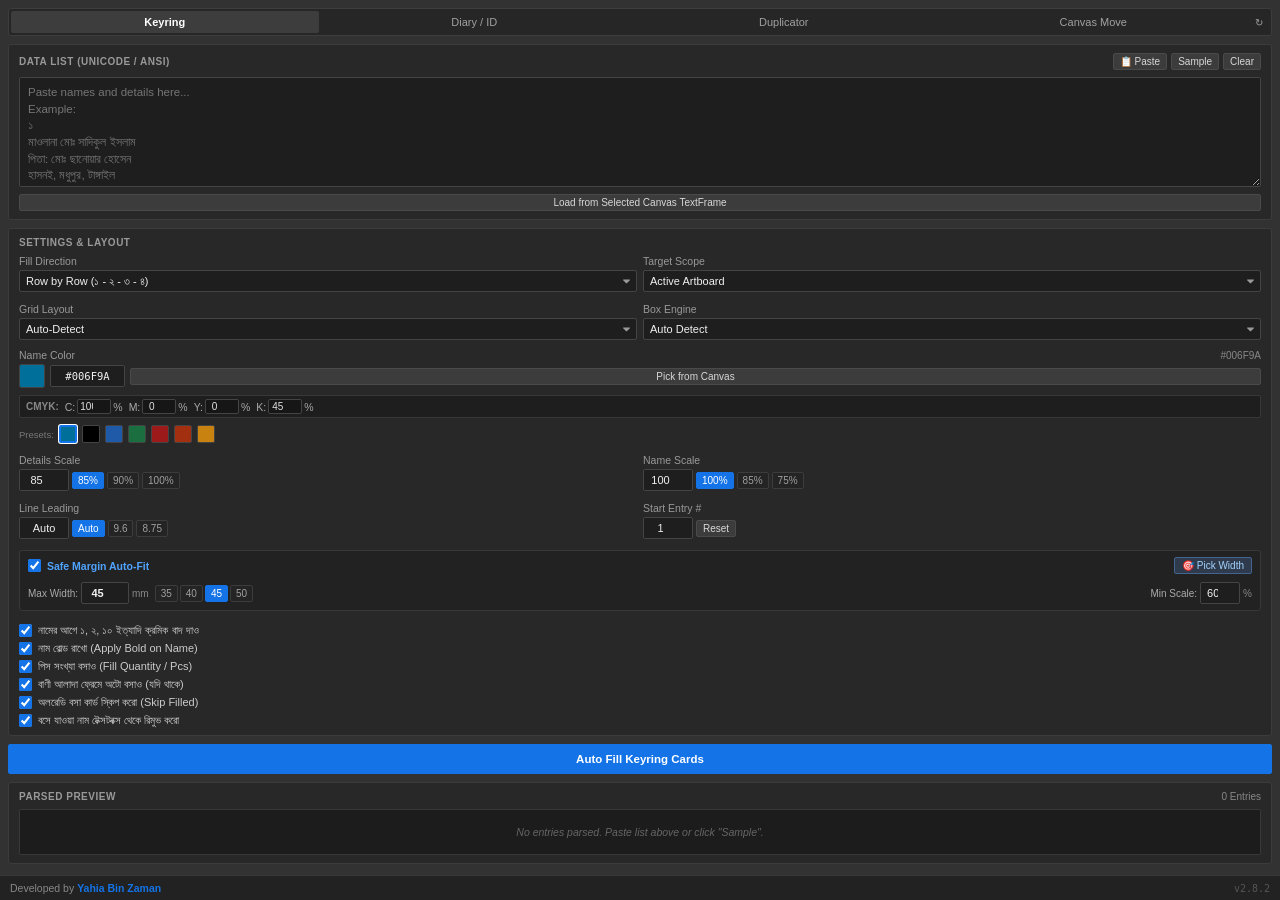
==== index.html @ c4da70aa "Bump version to v2.8.2 and force cache reload on refresh" ====
<!DOCTYPE html>
<html lang="en">
<head>
    <meta charset="UTF-8">
    <meta name="viewport" content="width=device-width, initial-scale=1.0">
    <title>Name &amp; Card Auto-Filler</title>
    <link rel="stylesheet" href="css/style.css?v=2.8.1">
    <script>
    function switchTab(tabId) {
        if (!tabId) return;
        var btns = document.querySelectorAll('.tab-btn');
        for (var i = 0; i < btns.length; i++) {
            if (btns[i].getAttribute('data-tab') === tabId) {
                btns[i].classList.add('active');
            } else if (btns[i].getAttribute('data-tab')) {
                btns[i].classList.remove('active');
            }
        }
        var panes = document.querySelectorAll('.tab-pane');
        for (var j = 0; j < panes.length; j++) {
            if (panes[j].id === tabId) {
                panes[j].classList.add('active');
                panes[j].style.display = 'flex';
            } else {
                panes[j].classList.remove('active');
                panes[j].style.display = 'none';
            }
        }
        try {
            if (window.onTabSwitched) window.onTabSwitched(tabId);
        } catch(e) {}
    }
    function forceReloadPanel() {
        try { localStorage.clear(); } catch(e) {}
        try { sessionStorage.clear(); } catch(e) {}
        try {
            var cs = new CSInterface();
            var extPath = cs.getSystemPath(SystemPath.EXTENSION).replace(/\\/g, '/');
            var loadScript = "try { $.evalFile(new File('" + extPath + "/jsx/hostscript.jsx')); } catch(e) {}";
            cs.evalScript(loadScript, function() {
                var url = window.location.href.split('?')[0] + '?t=' + new Date().getTime();
                window.location.href = url;
            });
        } catch(e) {
            var url = window.location.href.split('?')[0] + '?t=' + new Date().getTime();
            window.location.href = url;
        }
    }
    </script>
</head>
<body>
    <!-- Clean Segmented Tab Bar -->
    <div class="tab-bar">
        <button class="tab-btn active" data-tab="tab-keyring" onclick="switchTab('tab-keyring')">Keyring</button>
        <button class="tab-btn" data-tab="tab-diary" onclick="switchTab('tab-diary')">Diary / ID</button>
        <button class="tab-btn" data-tab="tab-duplicate" onclick="switchTab('tab-duplicate')">Duplicator</button>
        <button class="tab-btn" data-tab="tab-canvas-move" onclick="switchTab('tab-canvas-move')">Canvas Move</button>
        <button id="btnReloadPanel" class="tab-btn" onclick="forceReloadPanel()" style="flex: 0 0 auto; padding: 4px 6px; font-size: 10px;" title="Reload Panel">↻</button>
    </div>

    <!-- TAB 1: Keyring Filler -->
    <div id="tab-keyring" class="tab-pane active">
        <!-- Input Section -->
        <div class="section-box">
            <div class="section-header">
                <span class="section-title">Data List (Unicode / ANSI)</span>
                <div style="display: flex; gap: 4px;">
                    <button id="btnPasteKeyring" class="btn btn-sm btn-accent" title="Paste text from clipboard">📋 Paste</button>
                    <button id="btnLoadSampleKeyring" class="btn btn-sm">Sample</button>
                    <button id="btnClearKeyring" class="btn btn-sm">Clear</button>
                </div>
            </div>

            <textarea id="rawTextInputKeyring" placeholder="Paste names and details here...
Example:
১
মাওলানা মোঃ সাদিকুল ইসলাম
পিতা: মোঃ ছানোয়ার হোসেন
হাসনই, মধুপুর, টাঙ্গাইল
০১৮২৬-৫৯০৬৫৮
পরিমাণ: ২৫ পিস"></textarea>

            <button id="btnLoadSelectionKeyring" class="btn btn-sm" style="width: 100%;">
                Load from Selected Canvas TextFrame
            </button>
        </div>

        <!-- Settings Section -->
        <div class="section-box">
            <div class="section-header">
                <span class="section-title">Settings &amp; Layout</span>
            </div>

            <div class="grid-2">
                <div class="control-group">
                    <label for="selectFillOrderKeyring">Fill Direction</label>
                    <select id="selectFillOrderKeyring">
                        <option value="zigzag" selected>Row by Row (১ - ২ - ৩ - ৪)</option>
                        <option value="column">Column-wise (১, ২, ৩...)</option>
                    </select>
                </div>
                <div class="control-group">
                    <label for="selectScopeKeyring">Target Scope</label>
                    <select id="selectScopeKeyring">
                        <option value="artboard" selected>Active Artboard</option>
                        <option value="all_artboards">All Artboards</option>
                        <option value="selection">Selected Cards</option>
                    </select>
                </div>
            </div>

            <div class="grid-2" style="margin-top: 4px;">
                <div class="control-group">
                    <label for="selectLayoutGridKeyring">Grid Layout</label>
                    <select id="selectLayoutGridKeyring">
                        <option value="auto" selected>Auto-Detect</option>
                        <option value="2col">2 Columns (২ কলাম)</option>
                        <option value="3col">3 Columns (৩ কলাম)</option>
                        <option value="4col">4 Columns (৪ কলাম)</option>
                    </select>
                </div>
                <div class="control-group">
                    <label for="selectFrameModeKeyring">Box Engine</label>
                    <select id="selectFrameModeKeyring">
                        <option value="auto" selected>Auto Detect</option>
                        <option value="dual_box">Dual Box (আলাদা)</option>
                        <option value="single_box">Single Box (এক বক্স)</option>
                    </select>
                </div>
            </div>

            <!-- Name Color Row -->
            <div class="control-group" style="margin-top: 2px;">
                <div style="display: flex; justify-content: space-between; align-items: center;">
                    <label>Name Color</label>
                    <span id="labelColorNameKeyring" style="font-size: 10px; color: #888;">#006F9A</span>
                </div>
                <div class="color-picker-wrapper">
                    <input type="color" id="colorPickerKeyring" value="#006F9A" class="color-input-native" title="Choose color">
                    <input type="text" id="colorHexKeyring" value="#006F9A" class="input-text" style="width: 75px; text-transform: uppercase; font-family: monospace; font-size: 10.5px; text-align: center;">
                    <button id="btnPickColorKeyring" class="btn btn-sm" style="flex: 1;" title="Get color from canvas selection">
                        Pick from Canvas
                    </button>
                </div>
                
                <div class="cmyk-control-bar">
                    <span style="color: #888; font-weight: 600;">CMYK:</span>
                    <label>C: <input type="number" id="inputColorC_Keyring" min="0" max="100" value="100">%</label>
                    <label>M: <input type="number" id="inputColorM_Keyring" min="0" max="100" value="0">%</label>
                    <label>Y: <input type="number" id="inputColorY_Keyring" min="0" max="100" value="0">%</label>
                    <label>K: <input type="number" id="inputColorK_Keyring" min="0" max="100" value="45">%</label>
                </div>

                <div class="color-swatch-bar">
                    <span style="font-size: 9.5px; color: #777;">Presets:</span>
                    <div class="color-swatch active" data-tab="keyring" data-color="#006F9A" style="background:#006F9A;" title="Deep Teal (#006F9A)"></div>
                    <div class="color-swatch" data-tab="keyring" data-color="#000000" style="background:#000000;" title="Solid Black (#000000)"></div>
                    <div class="color-swatch" data-tab="keyring" data-color="#1E5AA8" style="background:#1E5AA8;" title="Royal Blue (#1E5AA8)"></div>
                    <div class="color-swatch" data-tab="keyring" data-color="#1B6E3F" style="background:#1B6E3F;" title="Islamic Green (#1B6E3F)"></div>
                    <div class="color-swatch" data-tab="keyring" data-color="#9C1A1A" style="background:#9C1A1A;" title="Maroon (#9C1A1A)"></div>
                    <div class="color-swatch" data-tab="keyring" data-color="#A22F10" style="background:#A22F10;" title="Red-Brown (#A22F10)"></div>
                    <div class="color-swatch" data-tab="keyring" data-color="#C88210" style="background:#C88210;" title="Gold (#C88210)"></div>
                </div>
            </div>

            <!-- Typography Controls -->
            <div class="grid-2" style="margin-top: 4px;">
                <div class="control-group">
                    <label for="inputDetailsHScaleKeyring">Details Scale</label>
                    <div style="display: flex; gap: 3px; align-items: center;">
                        <input type="number" id="inputDetailsHScaleKeyring" min="30" max="200" value="85" style="width: 50px; text-align: center;">
                        <button type="button" class="btn btn-sm btn-scale-preset active" data-target="inputDetailsHScaleKeyring" data-val="85">85%</button>
                        <button type="button" class="btn btn-sm btn-scale-preset" data-target="inputDetailsHScaleKeyring" data-val="90">90%</button>
                        <button type="button" class="btn btn-sm btn-scale-preset" data-target="inputDetailsHScaleKeyring" data-val="100">100%</button>
                    </div>
                </div>
                <div class="control-group">
                    <label for="inputNameHScaleKeyring">Name Scale</label>
                    <div style="display: flex; gap: 3px; align-items: center;">
                        <input type="number" id="inputNameHScaleKeyring" min="30" max="200" value="100" style="width: 50px; text-align: center;">
                        <button type="button" class="btn btn-sm btn-scale-preset active" data-target="inputNameHScaleKeyring" data-val="100">100%</button>
                        <button type="button" class="btn btn-sm btn-scale-preset" data-target="inputNameHScaleKeyring" data-val="85">85%</button>
                        <button type="button" class="btn btn-sm btn-scale-preset" data-target="inputNameHScaleKeyring" data-val="75">75%</button>
                    </div>
                </div>
            </div>

            <div class="grid-2" style="margin-top: 4px;">
                <div class="control-group">
                    <label for="inputDetailsLeadingKeyring">Line Leading</label>
                    <div style="display: flex; gap: 3px; align-items: center;">
                        <input type="text" id="inputDetailsLeadingKeyring" value="Auto" placeholder="Auto" style="width: 50px; text-align: center;">
                        <button type="button" class="btn btn-sm btn-leading-preset active" data-target="inputDetailsLeadingKeyring" data-val="Auto">Auto</button>
                        <button type="button" class="btn btn-sm btn-leading-preset" data-target="inputDetailsLeadingKeyring" data-val="9.6">9.6</button>
                        <button type="button" class="btn btn-sm btn-leading-preset" data-target="inputDetailsLeadingKeyring" data-val="8.75">8.75</button>
                    </div>
                </div>
                <div class="control-group">
                    <label for="inputStartIndexKeyring">Start Entry #</label>
                    <div style="display: flex; gap: 3px; align-items: center;">
                        <input type="number" id="inputStartIndexKeyring" value="1" min="1" style="width: 50px; text-align: center;">
                        <button id="btnResetIndexKeyring" class="btn btn-sm" title="Reset to #1">Reset</button>
                    </div>
                </div>
            </div>

            <!-- Safe Margin & Auto-Fit Controls -->
            <div class="control-group" style="margin-top: 4px; background: #222222; border: 1px solid #383838; border-radius: 3px; padding: 6px 8px;">
                <div style="display: flex; justify-content: space-between; align-items: center; margin-bottom: 5px;">
                    <label class="checkbox-label" style="font-weight: 600; color: #4fa3ff; margin-bottom: 0;">
                        <input type="checkbox" id="chkAutoFitKeyring" checked>
                        <span>Safe Margin Auto-Fit</span>
                    </label>
                    <button type="button" id="btnPickSafeWidthKeyring" class="btn btn-sm" title="Select a box, line or text on canvas to pick max width" style="padding: 2px 7px; font-size: 10px; background: #2f3b4c; border-color: #43648f; color: #a2d2ff;">
                        🎯 Pick Width
                    </button>
                </div>
                <div style="display: flex; gap: 6px; align-items: center; flex-wrap: wrap;">
                    <div style="display: flex; align-items: center; gap: 3px;">
                        <span style="font-size: 10px; color: #aaa;">Max Width:</span>
                        <input type="number" id="inputSafeWidthKeyring" min="10" max="500" step="0.5" value="45" style="width: 48px; text-align: center; font-weight: bold;" title="Maximum width in mm. Text exceeding this will be automatically scaled/shrunk to fit.">
                        <span style="font-size: 10px; color: #888;">mm</span>
                    </div>
                    <div style="display: flex; gap: 2px; align-items: center;">
                        <button type="button" class="btn btn-sm btn-safewidth-preset" data-target="inputSafeWidthKeyring" data-val="35">35</button>
                        <button type="button" class="btn btn-sm btn-safewidth-preset" data-target="inputSafeWidthKeyring" data-val="40">40</button>
                        <button type="button" class="btn btn-sm btn-safewidth-preset active" data-target="inputSafeWidthKeyring" data-val="45">45</button>
                        <button type="button" class="btn btn-sm btn-safewidth-preset" data-target="inputSafeWidthKeyring" data-val="50">50</button>
                    </div>
                    <div style="display: flex; align-items: center; gap: 3px; margin-left: auto;">
                        <span style="font-size: 10px; color: #aaa;" title="Minimum horizontal scale before shrinking font size">Min Scale:</span>
                        <input type="number" id="inputMinHScaleKeyring" min="30" max="90" value="60" style="width: 40px; text-align: center;" title="Minimum Horizontal Scale percentage">
                        <span style="font-size: 10px; color: #888;">%</span>
                    </div>
                </div>
            </div>

            <!-- Core Options -->
            <div class="checkbox-list" style="margin-top: 6px;">
                <label class="checkbox-label">
                    <input type="checkbox" id="chkStripNumberKeyring" checked>
                    <span>নামের আগে ১, ২, ১০ ইত্যাদি ক্রমিক বাদ দাও</span>
                </label>
                <label class="checkbox-label">
                    <input type="checkbox" id="chkMakeBoldKeyring" checked>
                    <span>নাম বোল্ড রাখো (Apply Bold on Name)</span>
                </label>
                <label class="checkbox-label">
                    <input type="checkbox" id="chkFillQtyKeyring" checked>
                    <span>পিস সংখ্যা বসাও (Fill Quantity / Pcs)</span>
                </label>
                <label class="checkbox-label">
                    <input type="checkbox" id="chkFillBaniKeyring" checked>
                    <span>বাণী আলাদা ফ্রেমে অটো বসাও (যদি থাকে)</span>
                </label>
                <label class="checkbox-label">
                    <input type="checkbox" id="chkSkipFilledKeyring" checked>
                    <span>অলরেডি বসা কার্ড স্কিপ করো (Skip Filled)</span>
                </label>
                <label class="checkbox-label">
                    <input type="checkbox" id="chkAutoRemoveFilledKeyring" checked>
                    <span>বসে যাওয়া নাম টেক্সটবক্স থেকে রিমুভ করো</span>
                </label>
            </div>
        </div>

        <!-- Action Button -->
        <button id="btnAutoFillKeyring" class="btn btn-primary" style="width: 100%; padding: 8px; font-size: 11.5px;">
            Auto Fill Keyring Cards
        </button>

        <!-- Preview Section -->
        <div class="section-box">
            <div class="section-header">
                <span class="section-title">Parsed Preview</span>
                <span id="entriesCountBadgeKeyring" style="font-size: 10px; color: #888888;">0 Entries</span>
            </div>
            <div id="previewListKeyring" class="preview-container">
                <div class="empty-text">No entries parsed. Paste list above or click "Sample".</div>
            </div>
        </div>
    </div>

    <!-- TAB 2: Diary / ID Card Filler -->
    <div id="tab-diary" class="tab-pane">
        <div class="section-box">
            <div class="section-header">
                <span class="section-title">Data List (Unicode / ANSI)</span>
                <div style="display: flex; gap: 4px;">
                    <button id="btnPasteDiary" class="btn btn-sm btn-accent" title="Paste text from clipboard">📋 Paste</button>
                    <button id="btnLoadSampleDiary" class="btn btn-sm">Sample</button>
                    <button id="btnClearDiary" class="btn btn-sm">Clear</button>
                </div>
            </div>

            <textarea id="rawTextInputDiary" placeholder="Paste names and biodata list here..."></textarea>

            <button id="btnLoadSelectionDiary" class="btn btn-sm" style="width: 100%;">
                Load from Selected Canvas TextFrame
            </button>
        </div>

        <div class="section-box">
            <div class="section-header">
                <span class="section-title">Diary / Card Settings</span>
            </div>

            <div class="grid-2">
                <div class="control-group">
                    <label for="selectSerialFormatDiary">Serial Format</label>
                    <select id="selectSerialFormatDiary">
                        <option value="standalone" selected>Top Corner Box (১১৯)</option>
                        <option value="bn_dot">১. নাম (Bangla)</option>
                        <option value="en_dot">1. Name (English)</option>
                        <option value="none">No Serial</option>
                    </select>
                </div>
                <div class="control-group">
                    <label for="selectScopeDiary">Target Scope</label>
                    <select id="selectScopeDiary">
                        <option value="artboard" selected>Active Artboard</option>
                        <option value="all_artboards">All Artboards</option>
                        <option value="selection">Selected Cards</option>
                    </select>
                </div>
            </div>

            <div class="grid-2" style="margin-top: 4px;">
                <div class="control-group">
                    <label for="selectFillOrderDiary">Fill Direction</label>
                    <select id="selectFillOrderDiary">
                        <option value="zigzag" selected>Row by Row (১ - ২ - ৩ - ৪)</option>
                        <option value="column">Column-wise</option>
                    </select>
                </div>
                <div class="control-group">
                    <label for="inputStartIndexDiary">Start Entry #</label>
                    <div style="display: flex; gap: 3px; align-items: center;">
                        <input type="number" id="inputStartIndexDiary" value="1" min="1" style="width: 50px; text-align: center;">
                        <button id="btnResetIndexDiary" class="btn btn-sm" title="Reset to #1">Reset</button>
                    </div>
                </div>
            </div>

            <div class="grid-2" style="margin-top: 4px;">
                <div class="control-group">
                    <label for="selectLayoutGridDiary">Grid Layout</label>
                    <select id="selectLayoutGridDiary">
                        <option value="auto" selected>Auto-Detect</option>
                        <option value="2col">2 Columns (২ কলাম)</option>
                        <option value="3col">3 Columns (৩ কলাম)</option>
                        <option value="4col">4 Columns (৪ কলাম)</option>
                    </select>
                </div>
                <div class="control-group">
                    <label for="selectFrameModeDiary">Box Engine</label>
                    <select id="selectFrameModeDiary">
                        <option value="auto" selected>Auto Detect</option>
                        <option value="dual_box">Dual Box (আলাদা)</option>
                        <option value="single_box">Single Box (এক বক্স)</option>
                    </select>
                </div>
            </div>

            <div class="control-group" style="margin-top: 2px;">
                <div style="display: flex; justify-content: space-between; align-items: center;">
                    <label>Name Color</label>
                    <span id="labelColorNameDiary" style="font-size: 10px; color: #888;">#1E5AA8</span>
                </div>
                <div class="color-picker-wrapper">
                    <input type="color" id="colorPickerDiary" value="#1E5AA8" class="color-input-native">
                    <input type="text" id="colorHexDiary" value="#1E5AA8" class="input-text" style="width: 75px; text-transform: uppercase; font-family: monospace; font-size: 10.5px; text-align: center;">
                    <button id="btnPickColorDiary" class="btn btn-sm" style="flex: 1;">
                        Pick from Canvas
                    </button>
                </div>
                <div class="color-swatch-bar">
                    <span style="font-size: 9.5px; color: #777;">Presets:</span>
                    <div class="color-swatch active" data-tab="diary" data-color="#1E5AA8" style="background:#1E5AA8;" title="Royal Blue"></div>
                    <div class="color-swatch" data-tab="diary" data-color="#000000" style="background:#000000;" title="Solid Black"></div>
                    <div class="color-swatch" data-tab="diary" data-color="#006F9A" style="background:#006F9A;" title="Deep Teal"></div>
                    <div class="color-swatch" data-tab="diary" data-color="#1B6E3F" style="background:#1B6E3F;" title="Islamic Green"></div>
                    <div class="color-swatch" data-tab="diary" data-color="#9C1A1A" style="background:#9C1A1A;" title="Maroon"></div>
                </div>
            </div>

            <!-- Typography & Horizontal Scale Controls -->
            <div class="grid-2" style="margin-top: 6px;">
                <div class="control-group">
                    <label for="inputDetailsHScaleDiary">ঠিকানার স্কেল (Address Scale)</label>
                    <div style="display: flex; gap: 3px; align-items: center; flex-wrap: wrap;">
                        <input type="number" id="inputDetailsHScaleDiary" min="30" max="200" value="85" style="width: 46px; text-align: center; font-weight: bold;">
                        <button type="button" class="btn btn-sm btn-scale-preset" data-target="inputDetailsHScaleDiary" data-val="75">75%</button>
                        <button type="button" class="btn btn-sm btn-scale-preset" data-target="inputDetailsHScaleDiary" data-val="80">80%</button>
                        <button type="button" class="btn btn-sm btn-scale-preset active" data-target="inputDetailsHScaleDiary" data-val="85">85%</button>
                        <button type="button" class="btn btn-sm btn-scale-preset" data-target="inputDetailsHScaleDiary" data-val="96">96%</button>
                        <button type="button" class="btn btn-sm btn-scale-preset" data-target="inputDetailsHScaleDiary" data-val="100">100%</button>
                    </div>
                </div>
                <div class="control-group">
                    <label for="inputNameHScaleDiary">নামের স্কেল (Name Scale)</label>
                    <div style="display: flex; gap: 3px; align-items: center; flex-wrap: wrap;">
                        <input type="number" id="inputNameHScaleDiary" min="30" max="200" value="80" style="width: 46px; text-align: center; font-weight: bold;">
                        <button type="button" class="btn btn-sm btn-scale-preset" data-target="inputNameHScaleDiary" data-val="75">75%</button>
                        <button type="button" class="btn btn-sm btn-scale-preset active" data-target="inputNameHScaleDiary" data-val="80">80%</button>
                        <button type="button" class="btn btn-sm btn-scale-preset" data-target="inputNameHScaleDiary" data-val="85">85%</button>
                        <button type="button" class="btn btn-sm btn-scale-preset" data-target="inputNameHScaleDiary" data-val="100">100%</button>
                    </div>
                </div>
            </div>

            <div class="grid-2" style="margin-top: 4px;">
                <div class="control-group">
                    <label for="inputNameSizeDiary">নামের সাইজ (Name Size)</label>
                    <div style="display: flex; gap: 3px; align-items: center; flex-wrap: wrap;">
                        <input type="text" id="inputNameSizeDiary" value="Auto" placeholder="Auto" style="width: 46px; text-align: center; font-weight: bold;" title="Auto copies size directly from template">
                        <button type="button" class="btn btn-sm btn-leading-preset active" data-target="inputNameSizeDiary" data-val="Auto">Auto</button>
                        <button type="button" class="btn btn-sm btn-leading-preset" data-target="inputNameSizeDiary" data-val="8.5">8.5</button>
                        <button type="button" class="btn btn-sm btn-leading-preset" data-target="inputNameSizeDiary" data-val="9.25">9.25</button>
                        <button type="button" class="btn btn-sm btn-leading-preset" data-target="inputNameSizeDiary" data-val="10">10</button>
                        <button type="button" class="btn btn-sm btn-leading-preset" data-target="inputNameSizeDiary" data-val="11">11</button>
                        <button type="button" class="btn btn-sm btn-leading-preset" data-target="inputNameSizeDiary" data-val="12">12</button>
                    </div>
                </div>
                <div class="control-group">
                    <label for="inputDetailsSizeDiary">ঠিকানার সাইজ (Details Size)</label>
                    <div style="display: flex; gap: 3px; align-items: center; flex-wrap: wrap;">
                        <input type="text" id="inputDetailsSizeDiary" value="Auto" placeholder="Auto" style="width: 46px; text-align: center; font-weight: bold;" title="Auto copies size directly from template">
                        <button type="button" class="btn btn-sm btn-leading-preset active" data-target="inputDetailsSizeDiary" data-val="Auto">Auto</button>
                        <button type="button" class="btn btn-sm btn-leading-preset" data-target="inputDetailsSizeDiary" data-val="6.6">6.6</button>
                        <button type="button" class="btn btn-sm btn-leading-preset" data-target="inputDetailsSizeDiary" data-val="8.5">8.5</button>
                        <button type="button" class="btn btn-sm btn-leading-preset" data-target="inputDetailsSizeDiary" data-val="9.7">9.7</button>
                        <button type="button" class="btn btn-sm btn-leading-preset" data-target="inputDetailsSizeDiary" data-val="12">12</button>
                    </div>
                </div>
            </div>
            <div class="grid-2" style="margin-top: 4px;">
                <div class="control-group">
                    <label for="inputDetailsLeadingDiary">লাইন লিডিং (Line Leading)</label>
                    <div style="display: flex; gap: 3px; align-items: center; flex-wrap: wrap;">
                        <input type="text" id="inputDetailsLeadingDiary" value="Auto" placeholder="Auto" style="width: 46px; text-align: center; font-weight: bold;" title="Auto copies leading directly from template">
                        <button type="button" class="btn btn-sm btn-leading-preset active" data-target="inputDetailsLeadingDiary" data-val="Auto">Auto</button>
                        <button type="button" class="btn btn-sm btn-leading-preset" data-target="inputDetailsLeadingDiary" data-val="8.4">8.4</button>
                        <button type="button" class="btn btn-sm btn-leading-preset" data-target="inputDetailsLeadingDiary" data-val="11">11</button>
                        <button type="button" class="btn btn-sm btn-leading-preset" data-target="inputDetailsLeadingDiary" data-val="13">13</button>
                    </div>
                </div>
            </div>

            <!-- Safe Margin & Auto-Fit Controls -->
            <div class="control-group" style="margin-top: 6px; background: #222222; border: 1px solid #383838; border-radius: 3px; padding: 6px 8px;">
                <div style="display: flex; justify-content: space-between; align-items: center; margin-bottom: 5px;">
                    <label class="checkbox-label" style="font-weight: 600; color: #4fa3ff; margin-bottom: 0;">
                        <input type="checkbox" id="chkAutoFitDiary" checked>
                        <span>সেফ মার্জিন অটো-ফিট (Auto-Fit Long Text)</span>
                    </label>
                    <button type="button" id="btnPickSafeWidthDiary" class="btn btn-sm" title="Select a box, line or text on canvas to pick max width" style="padding: 2px 7px; font-size: 10px; background: #2f3b4c; border-color: #43648f; color: #a2d2ff;">
                        🎯 Pick Width
                    </button>
                </div>
                <div style="display: flex; gap: 6px; align-items: center; flex-wrap: wrap;">
                    <div style="display: flex; align-items: center; gap: 3px;">
                        <span style="font-size: 10px; color: #aaa;">Max Width:</span>
                        <input type="number" id="inputSafeWidthDiary" min="10" max="500" step="0.5" value="50" style="width: 48px; text-align: center; font-weight: bold;" title="Maximum width in mm. Text exceeding this will be automatically scaled/shrunk to fit.">
                        <span style="font-size: 10px; color: #888;">mm</span>
                    </div>
                    <div style="display: flex; gap: 2px; align-items: center;">
                        <button type="button" class="btn btn-sm btn-safewidth-preset" data-target="inputSafeWidthDiary" data-val="40">40</button>
                        <button type="button" class="btn btn-sm btn-safewidth-preset" data-target="inputSafeWidthDiary" data-val="45">45</button>
                        <button type="button" class="btn btn-sm btn-safewidth-preset active" data-target="inputSafeWidthDiary" data-val="50">50</button>
                        <button type="button" class="btn btn-sm btn-safewidth-preset" data-target="inputSafeWidthDiary" data-val="55">55</button>
                        <button type="button" class="btn btn-sm btn-safewidth-preset" data-target="inputSafeWidthDiary" data-val="60">60</button>
                    </div>
                    <div style="display: flex; align-items: center; gap: 3px; margin-left: auto;">
                        <span style="font-size: 10px; color: #aaa;" title="Minimum horizontal scale before shrinking font size">Min Scale:</span>
                        <input type="number" id="inputMinHScaleDiary" min="30" max="90" value="60" style="width: 40px; text-align: center;" title="Minimum Horizontal Scale percentage">
                        <span style="font-size: 10px; color: #888;">%</span>
                    </div>
                </div>
            </div>

            <div class="checkbox-list" style="margin-top: 6px;">
                <label class="checkbox-label">
                    <input type="checkbox" id="chkIncludeDetailsDiary" checked>
                    <span>পিতা ও ঠিকানা অন্তর্ভুক্ত করো (Include Details)</span>
                </label>
                <label class="checkbox-label">
                    <input type="checkbox" id="chkMakeBoldDiary" checked>
                    <span>নাম বোল্ড রাখো (Apply Bold on Name)</span>
                </label>
                <label class="checkbox-label">
                    <input type="checkbox" id="chkFillFormNumberDiary" checked>
                    <span>ফরম / দাখেলা নম্বর পূরণ করো</span>
                </label>
                <label class="checkbox-label">
                    <input type="checkbox" id="chkSkipFilledDiary" checked>
                    <span>অলরেডি বসা কার্ড স্কিপ করো</span>
                </label>
                <label class="checkbox-label">
                    <input type="checkbox" id="chkAutoRemoveFilledDiary" checked>
                    <span>বসে যাওয়া নাম টেক্সটবক্স থেকে রিমুভ করো</span>
                </label>
            </div>
        </div>

        <button id="btnAutoFillDiary" class="btn btn-primary" style="width: 100%; padding: 8px; font-size: 11.5px;">
            Auto Fill Diary Names
        </button>

        <div class="section-box">
            <div class="section-header">
                <span class="section-title">Parsed Preview</span>
                <span id="entriesCountBadgeDiary" style="font-size: 10px; color: #888888;">0 Entries</span>
            </div>
            <div id="previewListDiary" class="preview-container">
                <div class="empty-text">No entries parsed. Paste list above or click "Sample".</div>
            </div>
        </div>
    </div>

    <!-- TAB 3: Template Duplicator -->
    <div id="tab-duplicate" class="tab-pane">
        <div class="section-box">
            <div class="section-header">
                <span class="section-title">Duplicator Configuration</span>
                <button id="btnMatchListCount" class="btn btn-sm">Match List Count</button>
            </div>

            <div class="grid-2">
                <div class="control-group">
                    <label for="inputTotalCopies">Total Copies</label>
                    <input type="number" id="inputTotalCopies" min="1" value="50">
                </div>
                <div class="control-group">
                    <label for="inputCardsPerAB">Cards per Artboard</label>
                    <input type="number" id="inputCardsPerAB" min="1" value="20">
                </div>
            </div>

            <div class="grid-2" style="margin-top: 4px;">
                <div class="control-group">
                    <label for="inputCardW">Card Width (pt)</label>
                    <input type="number" id="inputCardW" min="10" step="0.5" value="192">
                </div>
                <div class="control-group">
                    <div style="display: flex; justify-content: space-between; align-items: center;">
                        <label for="inputCardH">Card Height (pt)</label>
                        <button type="button" id="btnMeasureCard" class="btn btn-sm" style="padding: 1px 4px; font-size: 9.5px;">Auto Measure</button>
                    </div>
                    <input type="number" id="inputCardH" min="10" step="0.5" value="98">
                </div>
            </div>

            <div class="grid-3" style="margin-top: 4px;">
                <div class="control-group">
                    <label for="inputGridCols">Columns</label>
                    <input type="number" id="inputGridCols" min="1" value="2">
                </div>
                <div class="control-group">
                    <label for="inputGapX">Gap X (pt)</label>
                    <input type="number" id="inputGapX" min="0" value="0">
                </div>
                <div class="control-group">
                    <label for="inputGapY">Gap Y (pt)</label>
                    <input type="number" id="inputGapY" min="0" value="0">
                </div>
            </div>

            <div style="margin-top: 6px;">
                <label class="checkbox-label">
                    <input type="checkbox" id="chkFitArtboard" checked>
                    <span>Auto-fit Artboard Size</span>
                </label>
            </div>

            <div id="duplicateCalcSummary" style="background: #1e1e1e; border: 1px solid #383838; border-radius: 2px; padding: 5px 8px; font-size: 10.5px; color: #aaaaaa;">
                হিসাব: <strong>50টি কার্ড</strong> তৈরি করতে মোট <strong>3টি আর্টবোর্ড</strong> লাগবে।
            </div>
        </div>

        <button id="btnRunDuplicate" class="btn btn-primary" style="width: 100%; padding: 8px; font-size: 11.5px;">
            Duplicate Templates &amp; Create Artboards
        </button>
    </div>

    <!-- TAB 4: Canvas Move -->
    <div id="tab-canvas-move" class="tab-pane">
        <div class="section-box">
            <div class="section-header">
                <span class="section-title">Canvas Direct Placement</span>
            </div>
            <p style="font-size: 10.5px; color: #888888; line-height: 1.35;">
                Select blank template cards on canvas and floating text frames, then move them directly into position.
            </p>

            <div class="grid-2" style="margin-top: 4px;">
                <div class="control-group">
                    <label for="selectCardSort">Card Direction</label>
                    <select id="selectCardSort">
                        <option value="column" selected>Column-wise</option>
                        <option value="zigzag">Row by Row</option>
                    </select>
                </div>
                <div class="control-group">
                    <label for="selectTextSort">Text Direction</label>
                    <select id="selectTextSort">
                        <option value="column" selected>Column-wise</option>
                        <option value="zigzag">Row by Row</option>
                    </select>
                </div>
            </div>
        </div>

        <button id="btnPlaceCanvasText" class="btn btn-primary" style="width: 100%; padding: 8px;">
            Move &amp; Place Text into Cards
        </button>
    </div>

    <!-- Toast Notification -->
    <div id="panelToast" class="panel-toast"></div>

    <!-- Minimal Native Adobe Footer -->
    <footer class="panel-footer">
        <a href="https://github.com/yahiabinzaman" id="btn-author-link" onclick="openAuthorProfile(event); return false;" style="color: #888888; text-decoration: none; cursor: pointer;">
            Developed by <strong style="color: #1473e6; font-weight: 600;">Yahia Bin Zaman</strong>
        </a>
        <span style="font-size: 10px; color: #555555; font-family: monospace;">v2.8.2</span>
    </footer>

    <!-- Custom Context Menu for Right-Click Cut/Copy/Paste/Select All -->
    <div id="customContextMenu" class="custom-context-menu">
        <div class="context-menu-item" id="ctxMenuPaste">📋 Paste (পেস্ট)</div>
        <div class="context-menu-item" id="ctxMenuCopy">📄 Copy (কপি)</div>
        <div class="context-menu-item" id="ctxMenuCut">✂️ Cut (কাট)</div>
        <div class="context-menu-separator"></div>
        <div class="context-menu-item" id="ctxMenuSelectAll">🔲 Select All (সব নির্বাচন)</div>
        <div class="context-menu-item" id="ctxMenuClear">🗑️ Clear (মুছে ফেলুন)</div>
    </div>

    <!-- Scripts -->
    <script src="js/CSInterface.js"></script>
    <script src="js/main.js?v=2.8.2"></script>
<script>
function openAuthorProfile(e) {
    if (e) { e.preventDefault(); e.stopPropagation(); }
    var url = "https://github.com/yahiabinzaman";
    try { if (window.cep && window.cep.util) { window.cep.util.openURLInDefaultBrowser(url); return false; } } catch (e1) {}
    try { if (window.__adobe_cep__) { window.__adobe_cep__.openURLInDefaultBrowser(url); return false; } } catch (e2) {}
    try { var cs = new CSInterface(); cs.openURLInDefaultBrowser(url); return false; } catch (e3) {}
    window.open(url, '_blank');
    return false;
}
</script>
</body>
</html>
---- css/style.css ----
/* Adobe Illustrator 100% Native Panel Theme - Clean, Minimalist & Professional */
* {
    box-sizing: border-box;
    margin: 0;
    padding: 0;
    font-family: -apple-system, BlinkMacSystemFont, "Segoe UI", Roboto, "Helvetica Neue", Helvetica, Arial, sans-serif;
    user-select: none;
    -webkit-user-select: none;
}

body {
    background-color: #323232;
    color: #e0e0e0;
    font-size: 11px;
    padding: 8px 8px 34px 8px;
    overflow-x: hidden;
    overflow-y: auto;
    min-height: 100vh;
}

/* Custom Scrollbars */
::-webkit-scrollbar {
    width: 6px;
    height: 6px;
}
::-webkit-scrollbar-track {
    background: #262626;
}
::-webkit-scrollbar-thumb {
    background: #4a4a4a;
    border-radius: 3px;
}
::-webkit-scrollbar-thumb:hover {
    background: #606060;
}

/* Native Segmented Tab Bar */
.tab-bar {
    display: flex;
    background: #262626;
    border: 1px solid #3d3d3d;
    border-radius: 3px;
    padding: 2px;
    margin-bottom: 8px;
    gap: 2px;
}

.tab-btn {
    flex: 1;
    background: transparent;
    border: none;
    color: #a0a0a0;
    font-size: 11px;
    font-weight: 500;
    padding: 5px 8px;
    border-radius: 2px;
    cursor: pointer;
    text-align: center;
    transition: all 0.12s ease;
    white-space: nowrap;
}

.tab-btn:hover {
    color: #ffffff;
    background: #333333;
}

.tab-btn.active {
    background: #3d3d3d;
    color: #ffffff;
    font-weight: 600;
}

/* Tab Panes */
.tab-pane {
    display: none;
    flex-direction: column;
    gap: 8px;
}

.tab-pane.active {
    display: flex;
}

/* Section Box */
.section-box {
    background: #282828;
    border: 1px solid #3c3c3c;
    border-radius: 3px;
    padding: 8px 10px;
    display: flex;
    flex-direction: column;
    gap: 7px;
}

.section-header {
    display: flex;
    justify-content: space-between;
    align-items: center;
}

.section-title {
    font-size: 10px;
    font-weight: 600;
    text-transform: uppercase;
    letter-spacing: 0.5px;
    color: #999999;
}

/* Textarea & Inputs */
textarea {
    width: 100%;
    height: 110px;
    background: #1e1e1e;
    border: 1px solid #444444;
    border-radius: 2px;
    padding: 6px 8px;
    color: #f0f0f0;
    font-family: 'Kalpurush', 'SolaimanLipi', 'Nikosh', 'SutonnyMJ', -apple-system, sans-serif;
    font-size: 11.5px;
    line-height: 1.45;
    resize: vertical;
    outline: none;
    user-select: text !important;
    -webkit-user-select: text !important;
    cursor: text;
    transition: border-color 0.15s;
}

textarea:focus {
    border-color: #1473e6;
}

input[type="text"],
input[type="number"],
select {
    background: #1e1e1e;
    border: 1px solid #444444;
    border-radius: 2px;
    padding: 4px 6px;
    color: #f0f0f0;
    font-size: 11px;
    outline: none;
    user-select: text !important;
    -webkit-user-select: text !important;
    transition: border-color 0.15s;
    width: 100%;
    max-width: 100%;
    min-width: 0;
    box-sizing: border-box;
}

input[type="text"]:focus,
input[type="number"]:focus,
select:focus {
    border-color: #1473e6;
}

select {
    cursor: pointer;
    user-select: none !important;
    -webkit-user-select: none !important;
    appearance: none;
    -webkit-appearance: none;
    background-image: url('data:image/svg+xml;charset=US-ASCII,%3Csvg%20xmlns%3D%22http%3A%2F%2Fwww.w3.org%2F2000%2Fsvg%22%20width%3D%22292.4%22%20height%3D%22292.4%22%3E%3Cpath%20fill%3D%22%23999999%22%20d%3D%22M287%2069.4a17.6%2017.6%200%200%200-13-5.4H18.4c-5%200-9.3%201.8-12.9%205.4A17.6%2017.6%200%200%200%200%2082.2c0%205%201.8%209.3%205.4%2012.9l128%20127.9c3.6%203.6%207.8%205.4%2012.8%205.4s9.2-1.8%2012.8-5.4L287%2095c3.5-3.5%205.4-7.8%205.4-12.8%200-5-1.9-9.2-5.5-12.8z%22%2F%3E%3C%2Fsvg%3E');
    background-repeat: no-repeat;
    background-position: right 6px center;
    background-size: 7px auto;
    padding-right: 18px;
    text-overflow: ellipsis;
    white-space: nowrap;
    overflow: hidden;
}

.btn-accent {
    background: #0f4c81;
    border-color: #1967a9;
    color: #ffffff;
    font-weight: 500;
}

.btn-accent:hover {
    background: #1473e6;
    border-color: #2680eb;
    color: #ffffff;
}

/* Buttons */
.btn {
    background: #3c3c3c;
    border: 1px solid #4a4a4a;
    border-radius: 2px;
    color: #d8d8d8;
    font-size: 11px;
    padding: 5px 10px;
    cursor: pointer;
    transition: all 0.12s ease;
    display: inline-flex;
    align-items: center;
    justify-content: center;
    gap: 4px;
    box-sizing: border-box;
}

.btn:hover {
    background: #484848;
    color: #ffffff;
    border-color: #585858;
}

.btn:active {
    background: #2e2e2e;
}

.btn-sm {
    padding: 2px 6px;
    font-size: 10px;
}

.btn-primary {
    background: #1473e6;
    border-color: #1473e6;
    color: #ffffff;
    font-weight: 600;
}

.btn-primary:hover {
    background: #0d66d0;
    border-color: #0d66d0;
    color: #ffffff;
}

.btn-primary:active {
    background: #0952a8;
}

.btn-primary:disabled {
    background: #333333;
    border-color: #444444;
    color: #777777;
    cursor: not-allowed;
}

/* Grid & Layouts */
.grid-2 {
    display: grid;
    grid-template-columns: minmax(0, 1fr) minmax(0, 1fr);
    gap: 6px;
    width: 100%;
    box-sizing: border-box;
}

.grid-3 {
    display: grid;
    grid-template-columns: minmax(0, 1fr) minmax(0, 1fr) minmax(0, 1fr);
    gap: 5px;
    width: 100%;
    box-sizing: border-box;
}

.control-group {
    display: flex;
    flex-direction: column;
    gap: 3px;
    min-width: 0;
    width: 100%;
    box-sizing: border-box;
}

.control-group label {
    font-size: 10.5px;
    color: #999999;
    white-space: nowrap;
    overflow: hidden;
    text-overflow: ellipsis;
}

/* Color Picker */
.color-picker-wrapper {
    display: flex;
    gap: 5px;
    align-items: center;
}

.color-input-native {
    -webkit-appearance: none;
    border: 1px solid #444444;
    border-radius: 2px;
    width: 26px;
    height: 24px;
    padding: 0;
    background: transparent;
    cursor: pointer;
}
.color-input-native::-webkit-color-swatch-wrapper {
    padding: 0;
}
.color-input-native::-webkit-color-swatch {
    border: none;
    border-radius: 1px;
}

.color-swatch-bar {
    display: flex;
    gap: 5px;
    align-items: center;
    margin-top: 4px;
}

.color-swatch {
    width: 18px;
    height: 18px;
    border-radius: 2px;
    cursor: pointer;
    border: 1px solid #444444;
    transition: transform 0.1s, border-color 0.1s;
}

.color-swatch:hover {
    transform: scale(1.15);
    border-color: #ffffff;
}

.color-swatch.active {
    border: 2px solid #1473e6;
    box-shadow: 0 0 0 1px #ffffff;
}

.cmyk-control-bar {
    display: flex;
    gap: 6px;
    align-items: center;
    margin-top: 4px;
    padding: 3px 6px;
    background: #1e1e1e;
    border-radius: 2px;
    border: 1px solid #383838;
    font-size: 10px;
    font-family: monospace;
}

.cmyk-control-bar label {
    margin: 0;
    color: #aaaaaa;
    display: flex;
    align-items: center;
    gap: 2px;
}

.cmyk-control-bar input[type="number"] {
    width: 34px;
    padding: 1px 2px;
    font-size: 10px;
    text-align: center;
    border: 1px solid #444444;
    background: #161616;
    color: #e0e0e0;
    border-radius: 2px;
}

/* Preset Buttons */
.btn-scale-preset,
.btn-leading-preset,
.btn-safewidth-preset,
.btn-gap-preset {
    background: #242424;
    border: 1px solid #3c3c3c;
    color: #a0a0a0;
    padding: 2px 5px;
    font-size: 10px;
    border-radius: 2px;
}

.btn-scale-preset:hover,
.btn-leading-preset:hover,
.btn-safewidth-preset:hover,
.btn-gap-preset:hover {
    background: #353535;
    color: #ffffff;
}

.btn-scale-preset.active,
.btn-leading-preset.active,
.btn-safewidth-preset.active,
.btn-gap-preset.active {
    background: #1473e6;
    border-color: #1473e6;
    color: #ffffff;
}

/* Checkbox List */
.checkbox-list {
    display: flex;
    flex-direction: column;
    gap: 5px;
}

.checkbox-label {
    display: flex;
    align-items: center;
    gap: 6px;
    cursor: pointer;
    font-size: 11px;
    color: #cccccc;
}

.checkbox-label:hover {
    color: #ffffff;
}

.checkbox-label input[type="checkbox"] {
    width: 13px;
    height: 13px;
    accent-color: #1473e6;
    cursor: pointer;
}

/* Preview Section */
.preview-container {
    max-height: 120px;
    overflow-y: auto;
    background: #1c1c1c;
    border: 1px solid #383838;
    border-radius: 2px;
    padding: 4px;
    display: flex;
    flex-direction: column;
    gap: 4px;
}

.preview-item {
    background: #262626;
    border-left: 2px solid #1473e6;
    padding: 4px 6px;
    border-radius: 1px;
    font-size: 10.5px;
    line-height: 1.35;
}

.preview-item.filled {
    opacity: 0.45;
    border-left-color: #555555;
}

.empty-text {
    color: #666666;
    font-size: 10.5px;
    text-align: center;
    padding: 12px 0;
    font-style: italic;
}

/* Toast */
.panel-toast {
    position: fixed;
    bottom: 30px;
    left: 12px;
    right: 12px;
    background: #242424;
    border: 1px solid #1473e6;
    color: #ffffff;
    padding: 6px 10px;
    border-radius: 3px;
    font-size: 11px;
    text-align: center;
    box-shadow: 0 2px 8px rgba(0,0,0,0.5);
    z-index: 1000;
    display: none;
}

.panel-toast.success {
    border-color: #2e7d32;
    background: #1b351d;
    color: #81c784;
}

.panel-toast.error {
    border-color: #c62828;
    background: #3e1b1b;
    color: #ef9a9a;
}

/* Fixed Bottom Footer */
.panel-footer {
    position: fixed;
    bottom: 0;
    left: 0;
    right: 0;
    display: flex;
    justify-content: space-between;
    align-items: center;
    padding: 6px 10px;
    border-top: 1px solid #383838;
    background: #222222;
    font-size: 10.5px;
    color: #777777;
    z-index: 999;
}

/* Custom Context Menu */
.custom-context-menu {
    position: fixed;
    z-index: 10000;
    background: #222222;
    border: 1px solid #444444;
    border-radius: 4px;
    box-shadow: 0 4px 16px rgba(0, 0, 0, 0.6);
    padding: 4px 0;
    min-width: 150px;
    display: none;
}

.custom-context-menu.show {
    display: block;
}

.context-menu-item {
    padding: 6px 12px;
    font-size: 11px;
    color: #d0d0d0;
    cursor: pointer;
    display: flex;
    align-items: center;
    gap: 8px;
    user-select: none;
    -webkit-user-select: none;
    transition: background 0.1s, color 0.1s;
}

.context-menu-item:hover {
    background: #1473e6;
    color: #ffffff;
}

.context-menu-separator {
    height: 1px;
    background: #383838;
    margin: 4px 0;
}
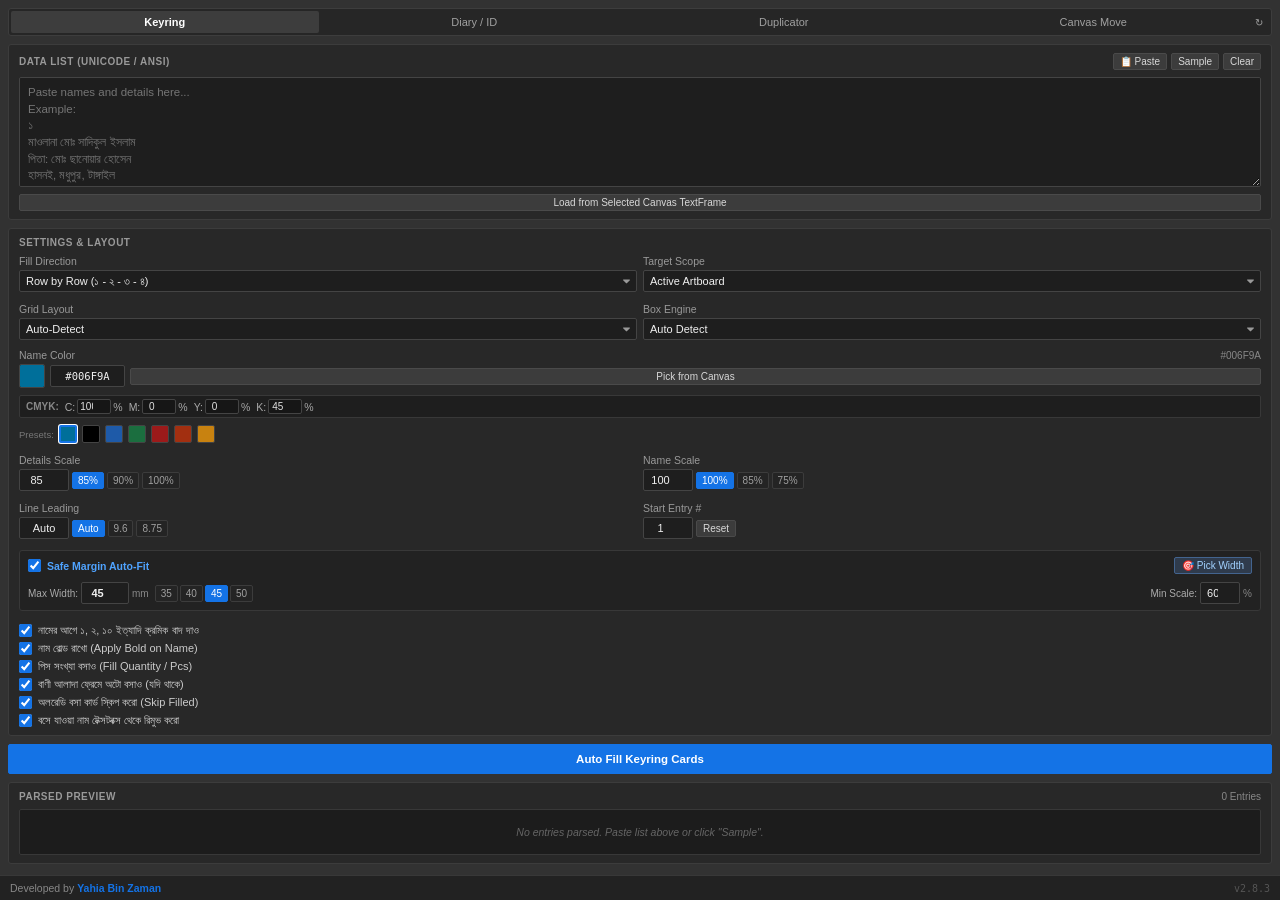
==== commit 0792c7b9: "Fix form number vertical layout alignment and synchronous clipboard paste in v2.8.3" ====
--- a/index.html
+++ b/index.html
@@ -624,7 +624,7 @@
         <a href="https://github.com/yahiabinzaman" id="btn-author-link" onclick="openAuthorProfile(event); return false;" style="color: #888888; text-decoration: none; cursor: pointer;">
             Developed by <strong style="color: #1473e6; font-weight: 600;">Yahia Bin Zaman</strong>
         </a>
-        <span style="font-size: 10px; color: #555555; font-family: monospace;">v2.8.2</span>
+        <span style="font-size: 10px; color: #555555; font-family: monospace;">v2.8.3</span>
     </footer>
 
     <!-- Custom Context Menu for Right-Click Cut/Copy/Paste/Select All -->
@@ -639,7 +639,7 @@
 
     <!-- Scripts -->
     <script src="js/CSInterface.js"></script>
-    <script src="js/main.js?v=2.8.2"></script>
+    <script src="js/main.js?v=2.8.3"></script>
 <script>
 function openAuthorProfile(e) {
     if (e) { e.preventDefault(); e.stopPropagation(); }
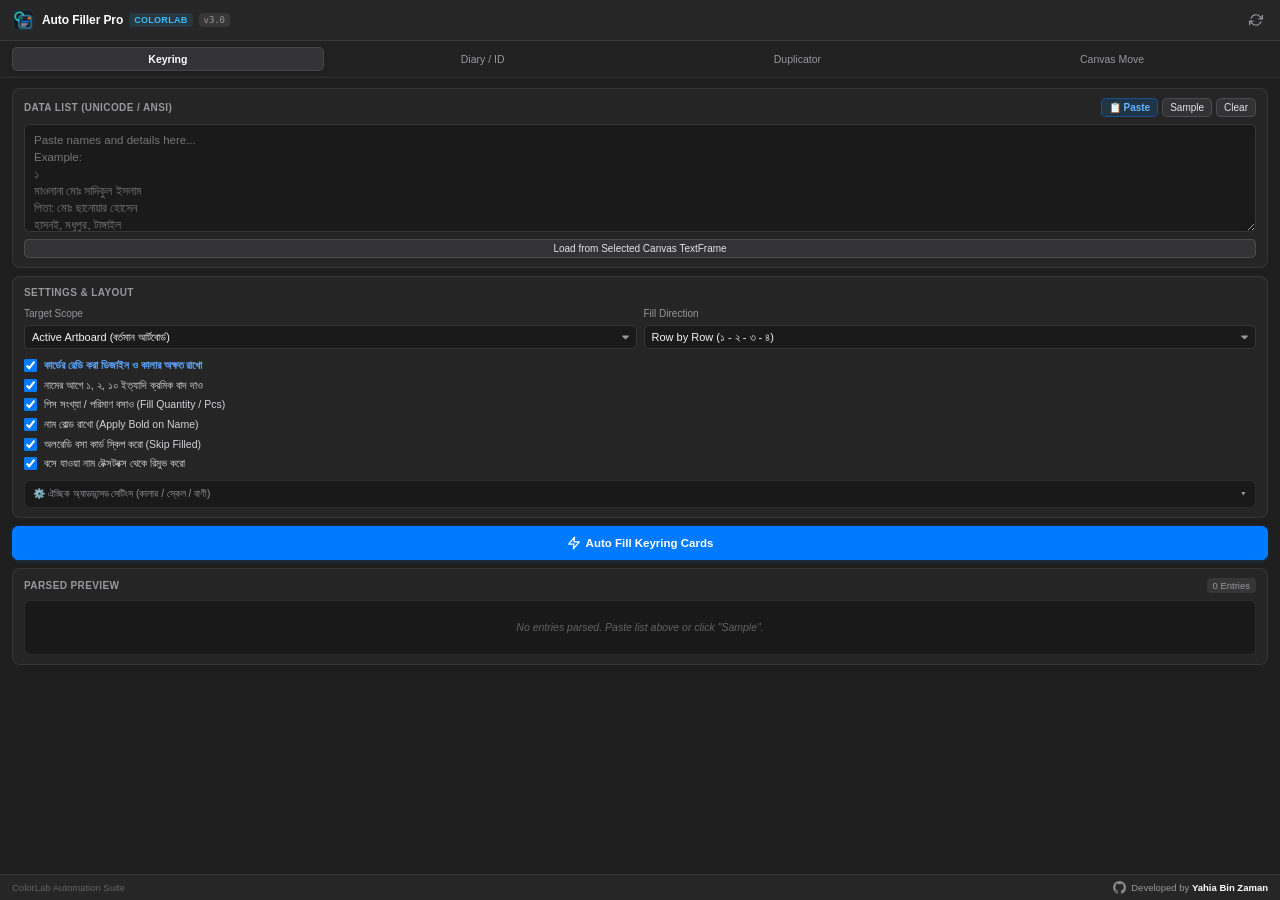
==== commit 36ba6815: "feat(brand): unify and rebrand extension as Auto Filler Pro v3.0.0" ====
--- a/index.html
+++ b/index.html
@@ -1,10 +1,10 @@
 <!DOCTYPE html>
-<html lang="en">
+<html lang="bn">
 <head>
     <meta charset="UTF-8">
     <meta name="viewport" content="width=device-width, initial-scale=1.0">
-    <title>Name &amp; Card Auto-Filler</title>
-    <link rel="stylesheet" href="css/style.css?v=2.8.1">
+    <title>Auto Filler Pro — ColorLab</title>
+    <link rel="stylesheet" href="css/style.css?v=3.0.0">
     <script>
     function switchTab(tabId) {
         if (!tabId) return;
@@ -20,10 +20,8 @@
         for (var j = 0; j < panes.length; j++) {
             if (panes[j].id === tabId) {
                 panes[j].classList.add('active');
-                panes[j].style.display = 'flex';
             } else {
                 panes[j].classList.remove('active');
-                panes[j].style.display = 'none';
             }
         }
         try {
@@ -49,29 +47,52 @@
     </script>
 </head>
 <body>
-    <!-- Clean Segmented Tab Bar -->
-    <div class="tab-bar">
-        <button class="tab-btn active" data-tab="tab-keyring" onclick="switchTab('tab-keyring')">Keyring</button>
-        <button class="tab-btn" data-tab="tab-diary" onclick="switchTab('tab-diary')">Diary / ID</button>
-        <button class="tab-btn" data-tab="tab-duplicate" onclick="switchTab('tab-duplicate')">Duplicator</button>
-        <button class="tab-btn" data-tab="tab-canvas-move" onclick="switchTab('tab-canvas-move')">Canvas Move</button>
-        <button id="btnReloadPanel" class="tab-btn" onclick="forceReloadPanel()" style="flex: 0 0 auto; padding: 4px 6px; font-size: 10px;" title="Reload Panel">↻</button>
-    </div>
-
-    <!-- TAB 1: Keyring Filler -->
-    <div id="tab-keyring" class="tab-pane active">
-        <!-- Input Section -->
-        <div class="section-box">
-            <div class="section-header">
-                <span class="section-title">Data List (Unicode / ANSI)</span>
-                <div style="display: flex; gap: 4px;">
-                    <button id="btnPasteKeyring" class="btn btn-sm btn-accent" title="Paste text from clipboard">📋 Paste</button>
-                    <button id="btnLoadSampleKeyring" class="btn btn-sm">Sample</button>
-                    <button id="btnClearKeyring" class="btn btn-sm">Clear</button>
-                </div>
-            </div>
-
-            <textarea id="rawTextInputKeyring" placeholder="Paste names and details here...
+    <!-- Branded App Header -->
+    <header class="app-header">
+        <div class="brand-wrapper">
+            <img src="icons/icon-48.png" alt="Auto Filler Pro" class="brand-icon">
+            <div class="brand-title">
+                <span>Auto Filler Pro</span>
+                <span class="brand-sub">ColorLab</span>
+                <span class="version-badge">v3.0</span>
+            </div>
+        </div>
+        <div class="header-actions">
+            <button id="btnReloadPanel" type="button" class="icon-btn" onclick="forceReloadPanel()" title="Reload Panel &amp; Host Engine">
+                <svg width="14" height="14" viewBox="0 0 24 24" fill="none" stroke="currentColor" stroke-width="2" stroke-linecap="round" stroke-linejoin="round">
+                    <polyline points="23 4 23 10 17 10"></polyline>
+                    <polyline points="1 20 1 14 7 14"></polyline>
+                    <path d="M3.51 9a9 9 0 0 1 14.85-3.36L23 10M1 14l4.64 4.36A9 9 0 0 0 20.49 15"></path>
+                </svg>
+            </button>
+        </div>
+    </header>
+
+    <!-- Segmented Navigation Tabs -->
+    <nav class="mode-tabs" role="tablist">
+        <button type="button" class="tab-btn active" data-tab="tab-keyring" onclick="switchTab('tab-keyring')">Keyring</button>
+        <button type="button" class="tab-btn" data-tab="tab-diary" onclick="switchTab('tab-diary')">Diary / ID</button>
+        <button type="button" class="tab-btn" data-tab="tab-duplicate" onclick="switchTab('tab-duplicate')">Duplicator</button>
+        <button type="button" class="tab-btn" data-tab="tab-canvas-move" onclick="switchTab('tab-canvas-move')">Canvas Move</button>
+    </nav>
+
+    <!-- Main Scrollable Content -->
+    <main class="tab-content">
+
+        <!-- TAB 1: Keyring Filler -->
+        <div id="tab-keyring" class="tab-pane active">
+            <!-- Input Section -->
+            <div class="section-box">
+                <div class="section-header">
+                    <span class="section-title">Data List (Unicode / ANSI)</span>
+                    <div style="display: flex; gap: 4px;">
+                        <button type="button" id="btnPasteKeyring" class="btn btn-sm btn-accent" title="Paste text from clipboard">📋 Paste</button>
+                        <button type="button" id="btnLoadSampleKeyring" class="btn btn-sm">Sample</button>
+                        <button type="button" id="btnClearKeyring" class="btn btn-sm">Clear</button>
+                    </div>
+                </div>
+
+                <textarea id="rawTextInputKeyring" placeholder="Paste names and details here...
 Example:
 ১
 মাওলানা মোঃ সাদিকুল ইসলাম
@@ -80,361 +101,315 @@
 ০১৮২৬-৫৯০৬৫৮
 পরিমাণ: ২৫ পিস"></textarea>
 
-            <button id="btnLoadSelectionKeyring" class="btn btn-sm" style="width: 100%;">
-                Load from Selected Canvas TextFrame
+                <button type="button" id="btnLoadSelectionKeyring" class="btn btn-sm" style="width: 100%;">
+                    Load from Selected Canvas TextFrame
+                </button>
+            </div>
+
+            <!-- Settings Section -->
+            <div class="section-box">
+                <div class="section-header">
+                    <span class="section-title">Settings &amp; Layout</span>
+                </div>
+
+                <div class="grid-2">
+                    <div class="control-group">
+                        <label for="selectScopeKeyring">Target Scope</label>
+                        <select id="selectScopeKeyring">
+                            <option value="artboard" selected>Active Artboard (বর্তমান আর্টবোর্ড)</option>
+                            <option value="selection">Selected Cards (সিলেক্টেড কার্ড)</option>
+                            <option value="all_artboards">All Artboards (সব আর্টবোর্ড)</option>
+                        </select>
+                    </div>
+                    <div class="control-group">
+                        <label for="selectFillOrderKeyring">Fill Direction</label>
+                        <select id="selectFillOrderKeyring">
+                            <option value="zigzag" selected>Row by Row (১ - ২ - ৩ - ৪)</option>
+                            <option value="column">Column-wise (১, ২, ৩...)</option>
+                        </select>
+                    </div>
+                </div>
+
+                <!-- Core Options -->
+                <div class="checkbox-list" style="margin-top: 2px;">
+                    <label class="checkbox-label checkbox-highlight">
+                        <input type="checkbox" id="chkKeepTemplateStyleKeyring" checked>
+                        <span>কার্ডের রেডি করা ডিজাইন ও কালার অক্ষত রাখো</span>
+                    </label>
+                    <label class="checkbox-label">
+                        <input type="checkbox" id="chkStripNumberKeyring" checked>
+                        <span>নামের আগে ১, ২, ১০ ইত্যাদি ক্রমিক বাদ দাও</span>
+                    </label>
+                    <label class="checkbox-label">
+                        <input type="checkbox" id="chkFillQtyKeyring" checked>
+                        <span>পিস সংখ্যা / পরিমাণ বসাও (Fill Quantity / Pcs)</span>
+                    </label>
+                    <label class="checkbox-label">
+                        <input type="checkbox" id="chkMakeBoldKeyring" checked>
+                        <span>নাম বোল্ড রাখো (Apply Bold on Name)</span>
+                    </label>
+                    <label class="checkbox-label">
+                        <input type="checkbox" id="chkSkipFilledKeyring" checked>
+                        <span>অলরেডি বসা কার্ড স্কিপ করো (Skip Filled)</span>
+                    </label>
+                    <label class="checkbox-label">
+                        <input type="checkbox" id="chkAutoRemoveFilledKeyring" checked>
+                        <span>বসে যাওয়া নাম টেক্সটবক্স থেকে রিমুভ করো</span>
+                    </label>
+                </div>
+
+                <!-- Optional Advanced Controls -->
+                <details class="advanced-panel">
+                    <summary>
+                        <span>⚙️ ঐচ্ছিক অ্যাডভান্সড সেটিংস (কালার / স্কেল / বাণী)</span>
+                        <span>▾</span>
+                    </summary>
+                    <div style="display: flex; flex-direction: column; gap: 7px;">
+                        <input type="hidden" id="selectLayoutGridKeyring" value="auto">
+                        <input type="hidden" id="selectFrameModeKeyring" value="auto">
+
+                        <label class="checkbox-label">
+                            <input type="checkbox" id="chkFillBaniKeyring" checked>
+                            <span>বাণী আলাদা ফ্রেমে ডাটা বসাও (যদি থাকে)</span>
+                        </label>
+
+                        <div class="control-group">
+                            <div style="display: flex; justify-content: space-between; align-items: center;">
+                                <label>Name Color (কালার পরিবর্তন করতে চাইলে)</label>
+                                <span id="labelColorNameKeyring" style="font-size: 10px; color: var(--text-secondary); font-family: monospace;">#A22F10</span>
+                            </div>
+                            <div class="color-picker-wrapper">
+                                <input type="color" id="colorPickerKeyring" value="#A22F10" class="color-input-native" title="Choose color">
+                                <input type="text" id="colorHexKeyring" value="#A22F10" style="width: 78px; text-transform: uppercase; font-family: monospace; font-size: 10.5px; text-align: center;">
+                                <button type="button" id="btnPickColorKeyring" class="btn btn-sm" style="flex: 1;" title="Get color from canvas selection">
+                                    Pick from Canvas
+                                </button>
+                            </div>
+                            <div class="cmyk-control-bar">
+                                <span style="color: var(--text-secondary); font-weight: 600;">CMYK:</span>
+                                <label>C: <input type="number" id="inputColorC_Keyring" min="0" max="100" value="20">%</label>
+                                <label>M: <input type="number" id="inputColorM_Keyring" min="0" max="100" value="90">%</label>
+                                <label>Y: <input type="number" id="inputColorY_Keyring" min="0" max="100" value="100">%</label>
+                                <label>K: <input type="number" id="inputColorK_Keyring" min="0" max="100" value="15">%</label>
+                            </div>
+                        </div>
+
+                        <div class="grid-2">
+                            <div class="control-group">
+                                <label for="inputDetailsHScaleKeyring">Details Scale %</label>
+                                <input type="number" id="inputDetailsHScaleKeyring" min="30" max="200" value="100" style="text-align: center;">
+                            </div>
+                            <div class="control-group">
+                                <label for="inputNameHScaleKeyring">Name Scale %</label>
+                                <input type="number" id="inputNameHScaleKeyring" min="30" max="200" value="100" style="text-align: center;">
+                            </div>
+                        </div>
+
+                        <div class="grid-2">
+                            <div class="control-group">
+                                <label for="inputDetailsLeadingKeyring">Line Leading</label>
+                                <input type="text" id="inputDetailsLeadingKeyring" value="Auto" placeholder="Auto" style="text-align: center;">
+                            </div>
+                            <div class="control-group">
+                                <label for="inputStartIndexKeyring">Start Entry #</label>
+                                <div style="display: flex; gap: 4px; align-items: center;">
+                                    <input type="number" id="inputStartIndexKeyring" value="1" min="1" style="width: 52px; text-align: center;">
+                                    <button type="button" id="btnResetIndexKeyring" class="btn btn-sm" style="flex: 1;" title="Reset to #1">Reset</button>
+                                </div>
+                            </div>
+                        </div>
+
+                        <div class="control-group safefit-box">
+                            <label class="checkbox-label checkbox-highlight" style="margin-bottom: 4px;">
+                                <input type="checkbox" id="chkAutoFitKeyring">
+                                <span>Safe Margin Auto-Fit (প্রয়োজন হলে)</span>
+                            </label>
+                            <div style="display: flex; gap: 6px; align-items: center;">
+                                <span style="font-size: 10px; color: var(--text-secondary);">Max Width:</span>
+                                <input type="number" id="inputSafeWidthKeyring" min="10" max="500" step="0.5" value="45" style="width: 52px; text-align: center;">
+                                <span style="font-size: 10px; color: var(--text-tertiary);">mm</span>
+                                <button type="button" id="btnPickSafeWidthKeyring" class="btn btn-sm" style="margin-left: auto;">🎯 Pick</button>
+                            </div>
+                            <input type="hidden" id="inputMinHScaleKeyring" value="60">
+                        </div>
+                    </div>
+                </details>
+            </div>
+
+            <!-- Action Button -->
+            <button type="button" id="btnAutoFillKeyring" class="btn btn-primary" style="width: 100%;">
+                <svg width="14" height="14" viewBox="0 0 24 24" fill="none" stroke="currentColor" stroke-width="2.2" stroke-linecap="round" stroke-linejoin="round">
+                    <polygon points="13 2 3 14 12 14 11 22 21 10 12 10 13 2"></polygon>
+                </svg>
+                <span class="btn-label">Auto Fill Keyring Cards</span>
             </button>
+
+            <!-- Preview Section -->
+            <div class="section-box">
+                <div class="section-header">
+                    <span class="section-title">Parsed Preview</span>
+                    <span id="entriesCountBadgeKeyring" class="badge">0 Entries</span>
+                </div>
+                <div id="previewListKeyring" class="preview-container">
+                    <div class="empty-text">No entries parsed. Paste list above or click "Sample".</div>
+                </div>
+            </div>
         </div>
 
-        <!-- Settings Section -->
-        <div class="section-box">
-            <div class="section-header">
-                <span class="section-title">Settings &amp; Layout</span>
-            </div>
-
-            <div class="grid-2">
+        <!-- TAB 2: Diary / ID Card Filler -->
+        <div id="tab-diary" class="tab-pane">
+            <div class="section-box">
+                <div class="section-header">
+                    <span class="section-title">Data List (Unicode / ANSI)</span>
+                    <div style="display: flex; gap: 4px;">
+                        <button type="button" id="btnPasteDiary" class="btn btn-sm btn-accent" title="Paste text from clipboard">📋 Paste</button>
+                        <button type="button" id="btnLoadSampleDiary" class="btn btn-sm">Sample</button>
+                        <button type="button" id="btnClearDiary" class="btn btn-sm">Clear</button>
+                    </div>
+                </div>
+
+                <textarea id="rawTextInputDiary" placeholder="Paste names and biodata list here..."></textarea>
+
+                <button type="button" id="btnLoadSelectionDiary" class="btn btn-sm" style="width: 100%;">
+                    Load from Selected Canvas TextFrame
+                </button>
+            </div>
+
+            <div class="section-box">
+                <div class="section-header">
+                    <span class="section-title">Diary / Card Settings</span>
+                </div>
+
+                <div class="grid-2">
+                    <div class="control-group">
+                        <label for="selectSerialFormatDiary">Serial Format</label>
+                        <select id="selectSerialFormatDiary">
+                            <option value="standalone" selected>Top Corner Box (১১৯)</option>
+                            <option value="bn_dot">১. নাম (Bangla)</option>
+                            <option value="en_dot">1. Name (English)</option>
+                            <option value="none">No Serial</option>
+                        </select>
+                    </div>
+                    <div class="control-group">
+                        <label for="selectScopeDiary">Target Scope</label>
+                        <select id="selectScopeDiary">
+                            <option value="artboard" selected>Active Artboard</option>
+                            <option value="all_artboards">All Artboards</option>
+                            <option value="selection">Selected Cards</option>
+                        </select>
+                    </div>
+                </div>
+
+                <div class="grid-2">
+                    <div class="control-group">
+                        <label for="selectFillOrderDiary">Fill Direction</label>
+                        <select id="selectFillOrderDiary">
+                            <option value="zigzag" selected>Row by Row (১ - ২ - ৩ - ৪)</option>
+                            <option value="column">Column-wise</option>
+                        </select>
+                    </div>
+                    <div class="control-group">
+                        <label for="inputStartIndexDiary">Start Entry #</label>
+                        <div style="display: flex; gap: 4px; align-items: center;">
+                            <input type="number" id="inputStartIndexDiary" value="1" min="1" style="width: 52px; text-align: center;">
+                            <button type="button" id="btnResetIndexDiary" class="btn btn-sm" style="flex: 1;" title="Reset to #1">Reset</button>
+                        </div>
+                    </div>
+                </div>
+
+                <div class="grid-2">
+                    <div class="control-group">
+                        <label for="selectLayoutGridDiary">Grid Layout</label>
+                        <select id="selectLayoutGridDiary">
+                            <option value="auto" selected>Auto-Detect</option>
+                            <option value="2col">2 Columns (২ কলাম)</option>
+                            <option value="3col">3 Columns (৩ কলাম)</option>
+                            <option value="4col">4 Columns (৪ কলাম)</option>
+                        </select>
+                    </div>
+                    <div class="control-group">
+                        <label for="selectFrameModeDiary">Box Engine</label>
+                        <select id="selectFrameModeDiary">
+                            <option value="auto" selected>Auto Detect</option>
+                            <option value="dual_box">Dual Box (আলাদা)</option>
+                            <option value="single_box">Single Box (এক বক্স)</option>
+                        </select>
+                    </div>
+                </div>
+
                 <div class="control-group">
-                    <label for="selectFillOrderKeyring">Fill Direction</label>
-                    <select id="selectFillOrderKeyring">
-                        <option value="zigzag" selected>Row by Row (১ - ২ - ৩ - ৪)</option>
-                        <option value="column">Column-wise (১, ২, ৩...)</option>
-                    </select>
-                </div>
-                <div class="control-group">
-                    <label for="selectScopeKeyring">Target Scope</label>
-                    <select id="selectScopeKeyring">
-                        <option value="artboard" selected>Active Artboard</option>
-                        <option value="all_artboards">All Artboards</option>
-                        <option value="selection">Selected Cards</option>
-                    </select>
-                </div>
-            </div>
-
-            <div class="grid-2" style="margin-top: 4px;">
-                <div class="control-group">
-                    <label for="selectLayoutGridKeyring">Grid Layout</label>
-                    <select id="selectLayoutGridKeyring">
-                        <option value="auto" selected>Auto-Detect</option>
-                        <option value="2col">2 Columns (২ কলাম)</option>
-                        <option value="3col">3 Columns (৩ কলাম)</option>
-                        <option value="4col">4 Columns (৪ কলাম)</option>
-                    </select>
-                </div>
-                <div class="control-group">
-                    <label for="selectFrameModeKeyring">Box Engine</label>
-                    <select id="selectFrameModeKeyring">
-                        <option value="auto" selected>Auto Detect</option>
-                        <option value="dual_box">Dual Box (আলাদা)</option>
-                        <option value="single_box">Single Box (এক বক্স)</option>
-                    </select>
-                </div>
-            </div>
-
-            <!-- Name Color Row -->
-            <div class="control-group" style="margin-top: 2px;">
-                <div style="display: flex; justify-content: space-between; align-items: center;">
-                    <label>Name Color</label>
-                    <span id="labelColorNameKeyring" style="font-size: 10px; color: #888;">#006F9A</span>
-                </div>
-                <div class="color-picker-wrapper">
-                    <input type="color" id="colorPickerKeyring" value="#006F9A" class="color-input-native" title="Choose color">
-                    <input type="text" id="colorHexKeyring" value="#006F9A" class="input-text" style="width: 75px; text-transform: uppercase; font-family: monospace; font-size: 10.5px; text-align: center;">
-                    <button id="btnPickColorKeyring" class="btn btn-sm" style="flex: 1;" title="Get color from canvas selection">
-                        Pick from Canvas
-                    </button>
-                </div>
-                
-                <div class="cmyk-control-bar">
-                    <span style="color: #888; font-weight: 600;">CMYK:</span>
-                    <label>C: <input type="number" id="inputColorC_Keyring" min="0" max="100" value="100">%</label>
-                    <label>M: <input type="number" id="inputColorM_Keyring" min="0" max="100" value="0">%</label>
-                    <label>Y: <input type="number" id="inputColorY_Keyring" min="0" max="100" value="0">%</label>
-                    <label>K: <input type="number" id="inputColorK_Keyring" min="0" max="100" value="45">%</label>
-                </div>
-
-                <div class="color-swatch-bar">
-                    <span style="font-size: 9.5px; color: #777;">Presets:</span>
-                    <div class="color-swatch active" data-tab="keyring" data-color="#006F9A" style="background:#006F9A;" title="Deep Teal (#006F9A)"></div>
-                    <div class="color-swatch" data-tab="keyring" data-color="#000000" style="background:#000000;" title="Solid Black (#000000)"></div>
-                    <div class="color-swatch" data-tab="keyring" data-color="#1E5AA8" style="background:#1E5AA8;" title="Royal Blue (#1E5AA8)"></div>
-                    <div class="color-swatch" data-tab="keyring" data-color="#1B6E3F" style="background:#1B6E3F;" title="Islamic Green (#1B6E3F)"></div>
-                    <div class="color-swatch" data-tab="keyring" data-color="#9C1A1A" style="background:#9C1A1A;" title="Maroon (#9C1A1A)"></div>
-                    <div class="color-swatch" data-tab="keyring" data-color="#A22F10" style="background:#A22F10;" title="Red-Brown (#A22F10)"></div>
-                    <div class="color-swatch" data-tab="keyring" data-color="#C88210" style="background:#C88210;" title="Gold (#C88210)"></div>
-                </div>
-            </div>
-
-            <!-- Typography Controls -->
-            <div class="grid-2" style="margin-top: 4px;">
-                <div class="control-group">
-                    <label for="inputDetailsHScaleKeyring">Details Scale</label>
-                    <div style="display: flex; gap: 3px; align-items: center;">
-                        <input type="number" id="inputDetailsHScaleKeyring" min="30" max="200" value="85" style="width: 50px; text-align: center;">
-                        <button type="button" class="btn btn-sm btn-scale-preset active" data-target="inputDetailsHScaleKeyring" data-val="85">85%</button>
-                        <button type="button" class="btn btn-sm btn-scale-preset" data-target="inputDetailsHScaleKeyring" data-val="90">90%</button>
-                        <button type="button" class="btn btn-sm btn-scale-preset" data-target="inputDetailsHScaleKeyring" data-val="100">100%</button>
-                    </div>
-                </div>
-                <div class="control-group">
-                    <label for="inputNameHScaleKeyring">Name Scale</label>
-                    <div style="display: flex; gap: 3px; align-items: center;">
-                        <input type="number" id="inputNameHScaleKeyring" min="30" max="200" value="100" style="width: 50px; text-align: center;">
-                        <button type="button" class="btn btn-sm btn-scale-preset active" data-target="inputNameHScaleKeyring" data-val="100">100%</button>
-                        <button type="button" class="btn btn-sm btn-scale-preset" data-target="inputNameHScaleKeyring" data-val="85">85%</button>
-                        <button type="button" class="btn btn-sm btn-scale-preset" data-target="inputNameHScaleKeyring" data-val="75">75%</button>
-                    </div>
-                </div>
-            </div>
-
-            <div class="grid-2" style="margin-top: 4px;">
-                <div class="control-group">
-                    <label for="inputDetailsLeadingKeyring">Line Leading</label>
-                    <div style="display: flex; gap: 3px; align-items: center;">
-                        <input type="text" id="inputDetailsLeadingKeyring" value="Auto" placeholder="Auto" style="width: 50px; text-align: center;">
-                        <button type="button" class="btn btn-sm btn-leading-preset active" data-target="inputDetailsLeadingKeyring" data-val="Auto">Auto</button>
-                        <button type="button" class="btn btn-sm btn-leading-preset" data-target="inputDetailsLeadingKeyring" data-val="9.6">9.6</button>
-                        <button type="button" class="btn btn-sm btn-leading-preset" data-target="inputDetailsLeadingKeyring" data-val="8.75">8.75</button>
-                    </div>
-                </div>
-                <div class="control-group">
-                    <label for="inputStartIndexKeyring">Start Entry #</label>
-                    <div style="display: flex; gap: 3px; align-items: center;">
-                        <input type="number" id="inputStartIndexKeyring" value="1" min="1" style="width: 50px; text-align: center;">
-                        <button id="btnResetIndexKeyring" class="btn btn-sm" title="Reset to #1">Reset</button>
-                    </div>
-                </div>
-            </div>
-
-            <!-- Safe Margin & Auto-Fit Controls -->
-            <div class="control-group" style="margin-top: 4px; background: #222222; border: 1px solid #383838; border-radius: 3px; padding: 6px 8px;">
-                <div style="display: flex; justify-content: space-between; align-items: center; margin-bottom: 5px;">
-                    <label class="checkbox-label" style="font-weight: 600; color: #4fa3ff; margin-bottom: 0;">
-                        <input type="checkbox" id="chkAutoFitKeyring" checked>
-                        <span>Safe Margin Auto-Fit</span>
-                    </label>
-                    <button type="button" id="btnPickSafeWidthKeyring" class="btn btn-sm" title="Select a box, line or text on canvas to pick max width" style="padding: 2px 7px; font-size: 10px; background: #2f3b4c; border-color: #43648f; color: #a2d2ff;">
-                        🎯 Pick Width
-                    </button>
-                </div>
-                <div style="display: flex; gap: 6px; align-items: center; flex-wrap: wrap;">
-                    <div style="display: flex; align-items: center; gap: 3px;">
-                        <span style="font-size: 10px; color: #aaa;">Max Width:</span>
-                        <input type="number" id="inputSafeWidthKeyring" min="10" max="500" step="0.5" value="45" style="width: 48px; text-align: center; font-weight: bold;" title="Maximum width in mm. Text exceeding this will be automatically scaled/shrunk to fit.">
-                        <span style="font-size: 10px; color: #888;">mm</span>
-                    </div>
-                    <div style="display: flex; gap: 2px; align-items: center;">
-                        <button type="button" class="btn btn-sm btn-safewidth-preset" data-target="inputSafeWidthKeyring" data-val="35">35</button>
-                        <button type="button" class="btn btn-sm btn-safewidth-preset" data-target="inputSafeWidthKeyring" data-val="40">40</button>
-                        <button type="button" class="btn btn-sm btn-safewidth-preset active" data-target="inputSafeWidthKeyring" data-val="45">45</button>
-                        <button type="button" class="btn btn-sm btn-safewidth-preset" data-target="inputSafeWidthKeyring" data-val="50">50</button>
-                    </div>
-                    <div style="display: flex; align-items: center; gap: 3px; margin-left: auto;">
-                        <span style="font-size: 10px; color: #aaa;" title="Minimum horizontal scale before shrinking font size">Min Scale:</span>
-                        <input type="number" id="inputMinHScaleKeyring" min="30" max="90" value="60" style="width: 40px; text-align: center;" title="Minimum Horizontal Scale percentage">
-                        <span style="font-size: 10px; color: #888;">%</span>
-                    </div>
-                </div>
-            </div>
-
-            <!-- Core Options -->
-            <div class="checkbox-list" style="margin-top: 6px;">
-                <label class="checkbox-label">
-                    <input type="checkbox" id="chkStripNumberKeyring" checked>
-                    <span>নামের আগে ১, ২, ১০ ইত্যাদি ক্রমিক বাদ দাও</span>
-                </label>
-                <label class="checkbox-label">
-                    <input type="checkbox" id="chkMakeBoldKeyring" checked>
-                    <span>নাম বোল্ড রাখো (Apply Bold on Name)</span>
-                </label>
-                <label class="checkbox-label">
-                    <input type="checkbox" id="chkFillQtyKeyring" checked>
-                    <span>পিস সংখ্যা বসাও (Fill Quantity / Pcs)</span>
-                </label>
-                <label class="checkbox-label">
-                    <input type="checkbox" id="chkFillBaniKeyring" checked>
-                    <span>বাণী আলাদা ফ্রেমে অটো বসাও (যদি থাকে)</span>
-                </label>
-                <label class="checkbox-label">
-                    <input type="checkbox" id="chkSkipFilledKeyring" checked>
-                    <span>অলরেডি বসা কার্ড স্কিপ করো (Skip Filled)</span>
-                </label>
-                <label class="checkbox-label">
-                    <input type="checkbox" id="chkAutoRemoveFilledKeyring" checked>
-                    <span>বসে যাওয়া নাম টেক্সটবক্স থেকে রিমুভ করো</span>
-                </label>
-            </div>
-        </div>
-
-        <!-- Action Button -->
-        <button id="btnAutoFillKeyring" class="btn btn-primary" style="width: 100%; padding: 8px; font-size: 11.5px;">
-            Auto Fill Keyring Cards
-        </button>
-
-        <!-- Preview Section -->
-        <div class="section-box">
-            <div class="section-header">
-                <span class="section-title">Parsed Preview</span>
-                <span id="entriesCountBadgeKeyring" style="font-size: 10px; color: #888888;">0 Entries</span>
-            </div>
-            <div id="previewListKeyring" class="preview-container">
-                <div class="empty-text">No entries parsed. Paste list above or click "Sample".</div>
-            </div>
-        </div>
-    </div>
-
-    <!-- TAB 2: Diary / ID Card Filler -->
-    <div id="tab-diary" class="tab-pane">
-        <div class="section-box">
-            <div class="section-header">
-                <span class="section-title">Data List (Unicode / ANSI)</span>
-                <div style="display: flex; gap: 4px;">
-                    <button id="btnPasteDiary" class="btn btn-sm btn-accent" title="Paste text from clipboard">📋 Paste</button>
-                    <button id="btnLoadSampleDiary" class="btn btn-sm">Sample</button>
-                    <button id="btnClearDiary" class="btn btn-sm">Clear</button>
-                </div>
-            </div>
-
-            <textarea id="rawTextInputDiary" placeholder="Paste names and biodata list here..."></textarea>
-
-            <button id="btnLoadSelectionDiary" class="btn btn-sm" style="width: 100%;">
-                Load from Selected Canvas TextFrame
-            </button>
-        </div>
-
-        <div class="section-box">
-            <div class="section-header">
-                <span class="section-title">Diary / Card Settings</span>
-            </div>
-
-            <div class="grid-2">
-                <div class="control-group">
-                    <label for="selectSerialFormatDiary">Serial Format</label>
-                    <select id="selectSerialFormatDiary">
-                        <option value="standalone" selected>Top Corner Box (১১৯)</option>
-                        <option value="bn_dot">১. নাম (Bangla)</option>
-                        <option value="en_dot">1. Name (English)</option>
-                        <option value="none">No Serial</option>
-                    </select>
-                </div>
-                <div class="control-group">
-                    <label for="selectScopeDiary">Target Scope</label>
-                    <select id="selectScopeDiary">
-                        <option value="artboard" selected>Active Artboard</option>
-                        <option value="all_artboards">All Artboards</option>
-                        <option value="selection">Selected Cards</option>
-                    </select>
-                </div>
-            </div>
-
-            <div class="grid-2" style="margin-top: 4px;">
-                <div class="control-group">
-                    <label for="selectFillOrderDiary">Fill Direction</label>
-                    <select id="selectFillOrderDiary">
-                        <option value="zigzag" selected>Row by Row (১ - ২ - ৩ - ৪)</option>
-                        <option value="column">Column-wise</option>
-                    </select>
-                </div>
-                <div class="control-group">
-                    <label for="inputStartIndexDiary">Start Entry #</label>
-                    <div style="display: flex; gap: 3px; align-items: center;">
-                        <input type="number" id="inputStartIndexDiary" value="1" min="1" style="width: 50px; text-align: center;">
-                        <button id="btnResetIndexDiary" class="btn btn-sm" title="Reset to #1">Reset</button>
-                    </div>
-                </div>
-            </div>
-
-            <div class="grid-2" style="margin-top: 4px;">
-                <div class="control-group">
-                    <label for="selectLayoutGridDiary">Grid Layout</label>
-                    <select id="selectLayoutGridDiary">
-                        <option value="auto" selected>Auto-Detect</option>
-                        <option value="2col">2 Columns (২ কলাম)</option>
-                        <option value="3col">3 Columns (৩ কলাম)</option>
-                        <option value="4col">4 Columns (৪ কলাম)</option>
-                    </select>
-                </div>
-                <div class="control-group">
-                    <label for="selectFrameModeDiary">Box Engine</label>
-                    <select id="selectFrameModeDiary">
-                        <option value="auto" selected>Auto Detect</option>
-                        <option value="dual_box">Dual Box (আলাদা)</option>
-                        <option value="single_box">Single Box (এক বক্স)</option>
-                    </select>
-                </div>
-            </div>
-
-            <div class="control-group" style="margin-top: 2px;">
-                <div style="display: flex; justify-content: space-between; align-items: center;">
-                    <label>Name Color</label>
-                    <span id="labelColorNameDiary" style="font-size: 10px; color: #888;">#1E5AA8</span>
-                </div>
-                <div class="color-picker-wrapper">
-                    <input type="color" id="colorPickerDiary" value="#1E5AA8" class="color-input-native">
-                    <input type="text" id="colorHexDiary" value="#1E5AA8" class="input-text" style="width: 75px; text-transform: uppercase; font-family: monospace; font-size: 10.5px; text-align: center;">
-                    <button id="btnPickColorDiary" class="btn btn-sm" style="flex: 1;">
-                        Pick from Canvas
-                    </button>
-                </div>
-                <div class="color-swatch-bar">
-                    <span style="font-size: 9.5px; color: #777;">Presets:</span>
-                    <div class="color-swatch active" data-tab="diary" data-color="#1E5AA8" style="background:#1E5AA8;" title="Royal Blue"></div>
-                    <div class="color-swatch" data-tab="diary" data-color="#000000" style="background:#000000;" title="Solid Black"></div>
-                    <div class="color-swatch" data-tab="diary" data-color="#006F9A" style="background:#006F9A;" title="Deep Teal"></div>
-                    <div class="color-swatch" data-tab="diary" data-color="#1B6E3F" style="background:#1B6E3F;" title="Islamic Green"></div>
-                    <div class="color-swatch" data-tab="diary" data-color="#9C1A1A" style="background:#9C1A1A;" title="Maroon"></div>
-                </div>
-            </div>
-
-            <!-- Typography & Horizontal Scale Controls -->
-            <div class="grid-2" style="margin-top: 6px;">
-                <div class="control-group">
-                    <label for="inputDetailsHScaleDiary">ঠিকানার স্কেল (Address Scale)</label>
-                    <div style="display: flex; gap: 3px; align-items: center; flex-wrap: wrap;">
-                        <input type="number" id="inputDetailsHScaleDiary" min="30" max="200" value="85" style="width: 46px; text-align: center; font-weight: bold;">
-                        <button type="button" class="btn btn-sm btn-scale-preset" data-target="inputDetailsHScaleDiary" data-val="75">75%</button>
-                        <button type="button" class="btn btn-sm btn-scale-preset" data-target="inputDetailsHScaleDiary" data-val="80">80%</button>
-                        <button type="button" class="btn btn-sm btn-scale-preset active" data-target="inputDetailsHScaleDiary" data-val="85">85%</button>
-                        <button type="button" class="btn btn-sm btn-scale-preset" data-target="inputDetailsHScaleDiary" data-val="96">96%</button>
-                        <button type="button" class="btn btn-sm btn-scale-preset" data-target="inputDetailsHScaleDiary" data-val="100">100%</button>
-                    </div>
-                </div>
-                <div class="control-group">
-                    <label for="inputNameHScaleDiary">নামের স্কেল (Name Scale)</label>
-                    <div style="display: flex; gap: 3px; align-items: center; flex-wrap: wrap;">
-                        <input type="number" id="inputNameHScaleDiary" min="30" max="200" value="80" style="width: 46px; text-align: center; font-weight: bold;">
-                        <button type="button" class="btn btn-sm btn-scale-preset" data-target="inputNameHScaleDiary" data-val="75">75%</button>
-                        <button type="button" class="btn btn-sm btn-scale-preset active" data-target="inputNameHScaleDiary" data-val="80">80%</button>
-                        <button type="button" class="btn btn-sm btn-scale-preset" data-target="inputNameHScaleDiary" data-val="85">85%</button>
-                        <button type="button" class="btn btn-sm btn-scale-preset" data-target="inputNameHScaleDiary" data-val="100">100%</button>
-                    </div>
-                </div>
-            </div>
-
-            <div class="grid-2" style="margin-top: 4px;">
-                <div class="control-group">
-                    <label for="inputNameSizeDiary">নামের সাইজ (Name Size)</label>
-                    <div style="display: flex; gap: 3px; align-items: center; flex-wrap: wrap;">
-                        <input type="text" id="inputNameSizeDiary" value="Auto" placeholder="Auto" style="width: 46px; text-align: center; font-weight: bold;" title="Auto copies size directly from template">
-                        <button type="button" class="btn btn-sm btn-leading-preset active" data-target="inputNameSizeDiary" data-val="Auto">Auto</button>
-                        <button type="button" class="btn btn-sm btn-leading-preset" data-target="inputNameSizeDiary" data-val="8.5">8.5</button>
-                        <button type="button" class="btn btn-sm btn-leading-preset" data-target="inputNameSizeDiary" data-val="9.25">9.25</button>
-                        <button type="button" class="btn btn-sm btn-leading-preset" data-target="inputNameSizeDiary" data-val="10">10</button>
-                        <button type="button" class="btn btn-sm btn-leading-preset" data-target="inputNameSizeDiary" data-val="11">11</button>
-                        <button type="button" class="btn btn-sm btn-leading-preset" data-target="inputNameSizeDiary" data-val="12">12</button>
-                    </div>
-                </div>
-                <div class="control-group">
-                    <label for="inputDetailsSizeDiary">ঠিকানার সাইজ (Details Size)</label>
-                    <div style="display: flex; gap: 3px; align-items: center; flex-wrap: wrap;">
-                        <input type="text" id="inputDetailsSizeDiary" value="Auto" placeholder="Auto" style="width: 46px; text-align: center; font-weight: bold;" title="Auto copies size directly from template">
-                        <button type="button" class="btn btn-sm btn-leading-preset active" data-target="inputDetailsSizeDiary" data-val="Auto">Auto</button>
-                        <button type="button" class="btn btn-sm btn-leading-preset" data-target="inputDetailsSizeDiary" data-val="6.6">6.6</button>
-                        <button type="button" class="btn btn-sm btn-leading-preset" data-target="inputDetailsSizeDiary" data-val="8.5">8.5</button>
-                        <button type="button" class="btn btn-sm btn-leading-preset" data-target="inputDetailsSizeDiary" data-val="9.7">9.7</button>
-                        <button type="button" class="btn btn-sm btn-leading-preset" data-target="inputDetailsSizeDiary" data-val="12">12</button>
-                    </div>
-                </div>
-            </div>
-            <div class="grid-2" style="margin-top: 4px;">
+                    <div style="display: flex; justify-content: space-between; align-items: center;">
+                        <label>Name Color</label>
+                        <span id="labelColorNameDiary" style="font-size: 10px; color: var(--text-secondary); font-family: monospace;">#1E5AA8</span>
+                    </div>
+                    <div class="color-picker-wrapper">
+                        <input type="color" id="colorPickerDiary" value="#1E5AA8" class="color-input-native">
+                        <input type="text" id="colorHexDiary" value="#1E5AA8" style="width: 78px; text-transform: uppercase; font-family: monospace; font-size: 10.5px; text-align: center;">
+                        <button type="button" id="btnPickColorDiary" class="btn btn-sm" style="flex: 1;">
+                            Pick from Canvas
+                        </button>
+                    </div>
+                    <div class="color-swatch-bar">
+                        <span style="font-size: 9.5px; color: var(--text-tertiary);">Presets:</span>
+                        <div class="color-swatch active" data-tab="diary" data-color="#1E5AA8" style="background:#1E5AA8;" title="Royal Blue"></div>
+                        <div class="color-swatch" data-tab="diary" data-color="#000000" style="background:#000000;" title="Solid Black"></div>
+                        <div class="color-swatch" data-tab="diary" data-color="#006F9A" style="background:#006F9A;" title="Deep Teal"></div>
+                        <div class="color-swatch" data-tab="diary" data-color="#1B6E3F" style="background:#1B6E3F;" title="Islamic Green"></div>
+                        <div class="color-swatch" data-tab="diary" data-color="#9C1A1A" style="background:#9C1A1A;" title="Maroon"></div>
+                    </div>
+                </div>
+
+                <!-- Typography & Horizontal Scale Controls -->
+                <div class="grid-2">
+                    <div class="control-group">
+                        <label for="inputDetailsHScaleDiary">ঠিকানার স্কেল (Address Scale)</label>
+                        <div style="display: flex; gap: 3px; align-items: center; flex-wrap: wrap;">
+                            <input type="number" id="inputDetailsHScaleDiary" min="30" max="200" value="85" style="width: 46px; text-align: center; font-weight: bold;">
+                            <button type="button" class="btn btn-sm btn-scale-preset" data-target="inputDetailsHScaleDiary" data-val="75">75%</button>
+                            <button type="button" class="btn btn-sm btn-scale-preset" data-target="inputDetailsHScaleDiary" data-val="80">80%</button>
+                            <button type="button" class="btn btn-sm btn-scale-preset active" data-target="inputDetailsHScaleDiary" data-val="85">85%</button>
+                            <button type="button" class="btn btn-sm btn-scale-preset" data-target="inputDetailsHScaleDiary" data-val="96">96%</button>
+                            <button type="button" class="btn btn-sm btn-scale-preset" data-target="inputDetailsHScaleDiary" data-val="100">100%</button>
+                        </div>
+                    </div>
+                    <div class="control-group">
+                        <label for="inputNameHScaleDiary">নামের স্কেল (Name Scale)</label>
+                        <div style="display: flex; gap: 3px; align-items: center; flex-wrap: wrap;">
+                            <input type="number" id="inputNameHScaleDiary" min="30" max="200" value="80" style="width: 46px; text-align: center; font-weight: bold;">
+                            <button type="button" class="btn btn-sm btn-scale-preset" data-target="inputNameHScaleDiary" data-val="75">75%</button>
+                            <button type="button" class="btn btn-sm btn-scale-preset active" data-target="inputNameHScaleDiary" data-val="80">80%</button>
+                            <button type="button" class="btn btn-sm btn-scale-preset" data-target="inputNameHScaleDiary" data-val="85">85%</button>
+                            <button type="button" class="btn btn-sm btn-scale-preset" data-target="inputNameHScaleDiary" data-val="100">100%</button>
+                        </div>
+                    </div>
+                </div>
+
+                <div class="grid-2">
+                    <div class="control-group">
+                        <label for="inputNameSizeDiary">নামের সাইজ (Name Size)</label>
+                        <div style="display: flex; gap: 3px; align-items: center; flex-wrap: wrap;">
+                            <input type="text" id="inputNameSizeDiary" value="Auto" placeholder="Auto" style="width: 46px; text-align: center; font-weight: bold;" title="Auto copies size directly from template">
+                            <button type="button" class="btn btn-sm btn-leading-preset active" data-target="inputNameSizeDiary" data-val="Auto">Auto</button>
+                            <button type="button" class="btn btn-sm btn-leading-preset" data-target="inputNameSizeDiary" data-val="8.5">8.5</button>
+                            <button type="button" class="btn btn-sm btn-leading-preset" data-target="inputNameSizeDiary" data-val="9.25">9.25</button>
+                            <button type="button" class="btn btn-sm btn-leading-preset" data-target="inputNameSizeDiary" data-val="10">10</button>
+                            <button type="button" class="btn btn-sm btn-leading-preset" data-target="inputNameSizeDiary" data-val="11">11</button>
+                            <button type="button" class="btn btn-sm btn-leading-preset" data-target="inputNameSizeDiary" data-val="12">12</button>
+                        </div>
+                    </div>
+                    <div class="control-group">
+                        <label for="inputDetailsSizeDiary">ঠিকানার সাইজ (Details Size)</label>
+                        <div style="display: flex; gap: 3px; align-items: center; flex-wrap: wrap;">
+                            <input type="text" id="inputDetailsSizeDiary" value="Auto" placeholder="Auto" style="width: 46px; text-align: center; font-weight: bold;" title="Auto copies size directly from template">
+                            <button type="button" class="btn btn-sm btn-leading-preset active" data-target="inputDetailsSizeDiary" data-val="Auto">Auto</button>
+                            <button type="button" class="btn btn-sm btn-leading-preset" data-target="inputDetailsSizeDiary" data-val="6.6">6.6</button>
+                            <button type="button" class="btn btn-sm btn-leading-preset" data-target="inputDetailsSizeDiary" data-val="8.5">8.5</button>
+                            <button type="button" class="btn btn-sm btn-leading-preset" data-target="inputDetailsSizeDiary" data-val="9.7">9.7</button>
+                            <button type="button" class="btn btn-sm btn-leading-preset" data-target="inputDetailsSizeDiary" data-val="12">12</button>
+                        </div>
+                    </div>
+                </div>
+
                 <div class="control-group">
                     <label for="inputDetailsLeadingDiary">লাইন লিডিং (Line Leading)</label>
                     <div style="display: flex; gap: 3px; align-items: center; flex-wrap: wrap;">
@@ -445,186 +420,203 @@
                         <button type="button" class="btn btn-sm btn-leading-preset" data-target="inputDetailsLeadingDiary" data-val="13">13</button>
                     </div>
                 </div>
-            </div>
-
-            <!-- Safe Margin & Auto-Fit Controls -->
-            <div class="control-group" style="margin-top: 6px; background: #222222; border: 1px solid #383838; border-radius: 3px; padding: 6px 8px;">
-                <div style="display: flex; justify-content: space-between; align-items: center; margin-bottom: 5px;">
-                    <label class="checkbox-label" style="font-weight: 600; color: #4fa3ff; margin-bottom: 0;">
-                        <input type="checkbox" id="chkAutoFitDiary" checked>
-                        <span>সেফ মার্জিন অটো-ফিট (Auto-Fit Long Text)</span>
-                    </label>
-                    <button type="button" id="btnPickSafeWidthDiary" class="btn btn-sm" title="Select a box, line or text on canvas to pick max width" style="padding: 2px 7px; font-size: 10px; background: #2f3b4c; border-color: #43648f; color: #a2d2ff;">
-                        🎯 Pick Width
-                    </button>
-                </div>
-                <div style="display: flex; gap: 6px; align-items: center; flex-wrap: wrap;">
-                    <div style="display: flex; align-items: center; gap: 3px;">
-                        <span style="font-size: 10px; color: #aaa;">Max Width:</span>
-                        <input type="number" id="inputSafeWidthDiary" min="10" max="500" step="0.5" value="50" style="width: 48px; text-align: center; font-weight: bold;" title="Maximum width in mm. Text exceeding this will be automatically scaled/shrunk to fit.">
-                        <span style="font-size: 10px; color: #888;">mm</span>
-                    </div>
-                    <div style="display: flex; gap: 2px; align-items: center;">
-                        <button type="button" class="btn btn-sm btn-safewidth-preset" data-target="inputSafeWidthDiary" data-val="40">40</button>
-                        <button type="button" class="btn btn-sm btn-safewidth-preset" data-target="inputSafeWidthDiary" data-val="45">45</button>
-                        <button type="button" class="btn btn-sm btn-safewidth-preset active" data-target="inputSafeWidthDiary" data-val="50">50</button>
-                        <button type="button" class="btn btn-sm btn-safewidth-preset" data-target="inputSafeWidthDiary" data-val="55">55</button>
-                        <button type="button" class="btn btn-sm btn-safewidth-preset" data-target="inputSafeWidthDiary" data-val="60">60</button>
-                    </div>
-                    <div style="display: flex; align-items: center; gap: 3px; margin-left: auto;">
-                        <span style="font-size: 10px; color: #aaa;" title="Minimum horizontal scale before shrinking font size">Min Scale:</span>
-                        <input type="number" id="inputMinHScaleDiary" min="30" max="90" value="60" style="width: 40px; text-align: center;" title="Minimum Horizontal Scale percentage">
-                        <span style="font-size: 10px; color: #888;">%</span>
-                    </div>
-                </div>
-            </div>
-
-            <div class="checkbox-list" style="margin-top: 6px;">
-                <label class="checkbox-label">
-                    <input type="checkbox" id="chkIncludeDetailsDiary" checked>
-                    <span>পিতা ও ঠিকানা অন্তর্ভুক্ত করো (Include Details)</span>
-                </label>
-                <label class="checkbox-label">
-                    <input type="checkbox" id="chkMakeBoldDiary" checked>
-                    <span>নাম বোল্ড রাখো (Apply Bold on Name)</span>
-                </label>
-                <label class="checkbox-label">
-                    <input type="checkbox" id="chkFillFormNumberDiary" checked>
-                    <span>ফরম / দাখেলা নম্বর পূরণ করো</span>
-                </label>
-                <label class="checkbox-label">
-                    <input type="checkbox" id="chkSkipFilledDiary" checked>
-                    <span>অলরেডি বসা কার্ড স্কিপ করো</span>
-                </label>
-                <label class="checkbox-label">
-                    <input type="checkbox" id="chkAutoRemoveFilledDiary" checked>
-                    <span>বসে যাওয়া নাম টেক্সটবক্স থেকে রিমুভ করো</span>
-                </label>
+
+                <!-- Safe Margin & Auto-Fit Controls -->
+                <div class="control-group safefit-box">
+                    <div style="display: flex; justify-content: space-between; align-items: center; margin-bottom: 5px;">
+                        <label class="checkbox-label checkbox-highlight" style="margin-bottom: 0;">
+                            <input type="checkbox" id="chkAutoFitDiary" checked>
+                            <span>সেফ মার্জিন অটো-ফিট (Auto-Fit Long Text)</span>
+                        </label>
+                        <button type="button" id="btnPickSafeWidthDiary" class="btn btn-sm btn-accent" title="Select a box, line or text on canvas to pick max width">
+                            🎯 Pick Width
+                        </button>
+                    </div>
+                    <div style="display: flex; gap: 6px; align-items: center; flex-wrap: wrap;">
+                        <div style="display: flex; align-items: center; gap: 3px;">
+                            <span style="font-size: 10px; color: var(--text-secondary);">Max Width:</span>
+                            <input type="number" id="inputSafeWidthDiary" min="10" max="500" step="0.5" value="50" style="width: 48px; text-align: center; font-weight: bold;">
+                            <span style="font-size: 10px; color: var(--text-tertiary);">mm</span>
+                        </div>
+                        <div style="display: flex; gap: 2px; align-items: center;">
+                            <button type="button" class="btn btn-sm btn-safewidth-preset" data-target="inputSafeWidthDiary" data-val="40">40</button>
+                            <button type="button" class="btn btn-sm btn-safewidth-preset" data-target="inputSafeWidthDiary" data-val="45">45</button>
+                            <button type="button" class="btn btn-sm btn-safewidth-preset active" data-target="inputSafeWidthDiary" data-val="50">50</button>
+                            <button type="button" class="btn btn-sm btn-safewidth-preset" data-target="inputSafeWidthDiary" data-val="55">55</button>
+                            <button type="button" class="btn btn-sm btn-safewidth-preset" data-target="inputSafeWidthDiary" data-val="60">60</button>
+                        </div>
+                        <div style="display: flex; align-items: center; gap: 3px; margin-left: auto;">
+                            <span style="font-size: 10px; color: var(--text-secondary);" title="Minimum horizontal scale before shrinking font size">Min:</span>
+                            <input type="number" id="inputMinHScaleDiary" min="30" max="90" value="60" style="width: 40px; text-align: center;">
+                            <span style="font-size: 10px; color: var(--text-tertiary);">%</span>
+                        </div>
+                    </div>
+                </div>
+
+                <div class="checkbox-list">
+                    <label class="checkbox-label">
+                        <input type="checkbox" id="chkIncludeDetailsDiary" checked>
+                        <span>পিতা ও ঠিকানা অন্তর্ভুক্ত করো (Include Details)</span>
+                    </label>
+                    <label class="checkbox-label">
+                        <input type="checkbox" id="chkMakeBoldDiary" checked>
+                        <span>নাম বোল্ড রাখো (Apply Bold on Name)</span>
+                    </label>
+                    <label class="checkbox-label">
+                        <input type="checkbox" id="chkFillFormNumberDiary" checked>
+                        <span>ফরম / দাখেলা নম্বর পূরণ করো</span>
+                    </label>
+                    <label class="checkbox-label">
+                        <input type="checkbox" id="chkSkipFilledDiary" checked>
+                        <span>অলরেডি বসা কার্ড স্কিপ করো</span>
+                    </label>
+                    <label class="checkbox-label">
+                        <input type="checkbox" id="chkAutoRemoveFilledDiary" checked>
+                        <span>বসে যাওয়া নাম টেক্সটবক্স থেকে রিমুভ করো</span>
+                    </label>
+                </div>
+            </div>
+
+            <button type="button" id="btnAutoFillDiary" class="btn btn-primary" style="width: 100%;">
+                <svg width="14" height="14" viewBox="0 0 24 24" fill="none" stroke="currentColor" stroke-width="2.2" stroke-linecap="round" stroke-linejoin="round">
+                    <polygon points="13 2 3 14 12 14 11 22 21 10 12 10 13 2"></polygon>
+                </svg>
+                <span class="btn-label">Auto Fill Diary Names</span>
+            </button>
+
+            <div class="section-box">
+                <div class="section-header">
+                    <span class="section-title">Parsed Preview</span>
+                    <span id="entriesCountBadgeDiary" class="badge">0 Entries</span>
+                </div>
+                <div id="previewListDiary" class="preview-container">
+                    <div class="empty-text">No entries parsed. Paste list above or click "Sample".</div>
+                </div>
             </div>
         </div>
 
-        <button id="btnAutoFillDiary" class="btn btn-primary" style="width: 100%; padding: 8px; font-size: 11.5px;">
-            Auto Fill Diary Names
-        </button>
-
-        <div class="section-box">
-            <div class="section-header">
-                <span class="section-title">Parsed Preview</span>
-                <span id="entriesCountBadgeDiary" style="font-size: 10px; color: #888888;">0 Entries</span>
-            </div>
-            <div id="previewListDiary" class="preview-container">
-                <div class="empty-text">No entries parsed. Paste list above or click "Sample".</div>
-            </div>
-        </div>
-    </div>
-
-    <!-- TAB 3: Template Duplicator -->
-    <div id="tab-duplicate" class="tab-pane">
-        <div class="section-box">
-            <div class="section-header">
-                <span class="section-title">Duplicator Configuration</span>
-                <button id="btnMatchListCount" class="btn btn-sm">Match List Count</button>
-            </div>
-
-            <div class="grid-2">
-                <div class="control-group">
-                    <label for="inputTotalCopies">Total Copies</label>
-                    <input type="number" id="inputTotalCopies" min="1" value="50">
-                </div>
-                <div class="control-group">
-                    <label for="inputCardsPerAB">Cards per Artboard</label>
-                    <input type="number" id="inputCardsPerAB" min="1" value="20">
-                </div>
-            </div>
-
-            <div class="grid-2" style="margin-top: 4px;">
-                <div class="control-group">
-                    <label for="inputCardW">Card Width (pt)</label>
-                    <input type="number" id="inputCardW" min="10" step="0.5" value="192">
-                </div>
-                <div class="control-group">
-                    <div style="display: flex; justify-content: space-between; align-items: center;">
-                        <label for="inputCardH">Card Height (pt)</label>
-                        <button type="button" id="btnMeasureCard" class="btn btn-sm" style="padding: 1px 4px; font-size: 9.5px;">Auto Measure</button>
-                    </div>
-                    <input type="number" id="inputCardH" min="10" step="0.5" value="98">
-                </div>
-            </div>
-
-            <div class="grid-3" style="margin-top: 4px;">
-                <div class="control-group">
-                    <label for="inputGridCols">Columns</label>
-                    <input type="number" id="inputGridCols" min="1" value="2">
-                </div>
-                <div class="control-group">
-                    <label for="inputGapX">Gap X (pt)</label>
-                    <input type="number" id="inputGapX" min="0" value="0">
-                </div>
-                <div class="control-group">
-                    <label for="inputGapY">Gap Y (pt)</label>
-                    <input type="number" id="inputGapY" min="0" value="0">
-                </div>
-            </div>
-
-            <div style="margin-top: 6px;">
+        <!-- TAB 3: Template Duplicator -->
+        <div id="tab-duplicate" class="tab-pane">
+            <div class="section-box">
+                <div class="section-header">
+                    <span class="section-title">Duplicator Configuration</span>
+                    <button type="button" id="btnMatchListCount" class="btn btn-sm btn-accent">Match List Count</button>
+                </div>
+
+                <div class="grid-2">
+                    <div class="control-group">
+                        <label for="inputTotalCopies">Total Copies</label>
+                        <input type="number" id="inputTotalCopies" min="1" value="50">
+                    </div>
+                    <div class="control-group">
+                        <label for="inputCardsPerAB">Cards per Artboard</label>
+                        <input type="number" id="inputCardsPerAB" min="1" value="20">
+                    </div>
+                </div>
+
+                <div class="grid-2">
+                    <div class="control-group">
+                        <label for="inputCardW">Card Width (pt)</label>
+                        <input type="number" id="inputCardW" min="10" step="0.5" value="192">
+                    </div>
+                    <div class="control-group">
+                        <div style="display: flex; justify-content: space-between; align-items: center;">
+                            <label for="inputCardH">Card Height (pt)</label>
+                            <button type="button" id="btnMeasureCard" class="btn btn-sm" style="padding: 1px 5px; font-size: 9.5px;">Auto Measure</button>
+                        </div>
+                        <input type="number" id="inputCardH" min="10" step="0.5" value="98">
+                    </div>
+                </div>
+
+                <div class="grid-3">
+                    <div class="control-group">
+                        <label for="inputGridCols">Columns</label>
+                        <input type="number" id="inputGridCols" min="1" value="2">
+                    </div>
+                    <div class="control-group">
+                        <label for="inputGapX">Gap X (pt)</label>
+                        <input type="number" id="inputGapX" min="0" value="0">
+                    </div>
+                    <div class="control-group">
+                        <label for="inputGapY">Gap Y (pt)</label>
+                        <input type="number" id="inputGapY" min="0" value="0">
+                    </div>
+                </div>
+
                 <label class="checkbox-label">
                     <input type="checkbox" id="chkFitArtboard" checked>
                     <span>Auto-fit Artboard Size</span>
                 </label>
-            </div>
-
-            <div id="duplicateCalcSummary" style="background: #1e1e1e; border: 1px solid #383838; border-radius: 2px; padding: 5px 8px; font-size: 10.5px; color: #aaaaaa;">
-                হিসাব: <strong>50টি কার্ড</strong> তৈরি করতে মোট <strong>3টি আর্টবোর্ড</strong> লাগবে।
-            </div>
+
+                <div id="duplicateCalcSummary" class="summary-box">
+                    হিসাব: <strong>50টি কার্ড</strong> তৈরি করতে মোট <strong>3টি আর্টবোর্ড</strong> লাগবে।
+                </div>
+            </div>
+
+            <button type="button" id="btnRunDuplicate" class="btn btn-primary" style="width: 100%;">
+                <svg width="14" height="14" viewBox="0 0 24 24" fill="none" stroke="currentColor" stroke-width="2" stroke-linecap="round" stroke-linejoin="round">
+                    <rect x="9" y="9" width="13" height="13" rx="2" ry="2"></rect>
+                    <path d="M5 15H4a2 2 0 0 1-2-2V4a2 2 0 0 1 2-2h9a2 2 0 0 1 2 2v1"></path>
+                </svg>
+                <span class="btn-label">Duplicate Templates &amp; Create Artboards</span>
+            </button>
         </div>
 
-        <button id="btnRunDuplicate" class="btn btn-primary" style="width: 100%; padding: 8px; font-size: 11.5px;">
-            Duplicate Templates &amp; Create Artboards
-        </button>
-    </div>
-
-    <!-- TAB 4: Canvas Move -->
-    <div id="tab-canvas-move" class="tab-pane">
-        <div class="section-box">
-            <div class="section-header">
-                <span class="section-title">Canvas Direct Placement</span>
-            </div>
-            <p style="font-size: 10.5px; color: #888888; line-height: 1.35;">
-                Select blank template cards on canvas and floating text frames, then move them directly into position.
-            </p>
-
-            <div class="grid-2" style="margin-top: 4px;">
-                <div class="control-group">
-                    <label for="selectCardSort">Card Direction</label>
-                    <select id="selectCardSort">
-                        <option value="column" selected>Column-wise</option>
-                        <option value="zigzag">Row by Row</option>
-                    </select>
-                </div>
-                <div class="control-group">
-                    <label for="selectTextSort">Text Direction</label>
-                    <select id="selectTextSort">
-                        <option value="column" selected>Column-wise</option>
-                        <option value="zigzag">Row by Row</option>
-                    </select>
-                </div>
-            </div>
+        <!-- TAB 4: Canvas Move -->
+        <div id="tab-canvas-move" class="tab-pane">
+            <div class="section-box">
+                <div class="section-header">
+                    <span class="section-title">Canvas Direct Placement</span>
+                </div>
+                <p style="font-size: 10.5px; color: var(--text-secondary); line-height: 1.4;">
+                    Select blank template cards on canvas and floating text frames, then move them directly into position.
+                </p>
+
+                <div class="grid-2">
+                    <div class="control-group">
+                        <label for="selectCardSort">Card Direction</label>
+                        <select id="selectCardSort">
+                            <option value="column" selected>Column-wise</option>
+                            <option value="zigzag">Row by Row</option>
+                        </select>
+                    </div>
+                    <div class="control-group">
+                        <label for="selectTextSort">Text Direction</label>
+                        <select id="selectTextSort">
+                            <option value="column" selected>Column-wise</option>
+                            <option value="zigzag">Row by Row</option>
+                        </select>
+                    </div>
+                </div>
+            </div>
+
+            <button type="button" id="btnPlaceCanvasText" class="btn btn-primary" style="width: 100%;">
+                <svg width="14" height="14" viewBox="0 0 24 24" fill="none" stroke="currentColor" stroke-width="2" stroke-linecap="round" stroke-linejoin="round">
+                    <polyline points="5 9 2 12 5 15"></polyline>
+                    <polyline points="9 5 12 2 15 5"></polyline>
+                    <polyline points="15 19 12 22 9 19"></polyline>
+                    <polyline points="19 9 22 12 19 15"></polyline>
+                    <line x1="2" y1="12" x2="22" y2="12"></line>
+                    <line x1="12" y1="2" x2="12" y2="22"></line>
+                </svg>
+                <span class="btn-label">Move &amp; Place Text into Cards</span>
+            </button>
         </div>
 
-        <button id="btnPlaceCanvasText" class="btn btn-primary" style="width: 100%; padding: 8px;">
-            Move &amp; Place Text into Cards
-        </button>
-    </div>
+    </main>
 
     <!-- Toast Notification -->
     <div id="panelToast" class="panel-toast"></div>
 
-    <!-- Minimal Native Adobe Footer -->
-    <footer class="panel-footer">
-        <a href="https://github.com/yahiabinzaman" id="btn-author-link" onclick="openAuthorProfile(event); return false;" style="color: #888888; text-decoration: none; cursor: pointer;">
-            Developed by <strong style="color: #1473e6; font-weight: 600;">Yahia Bin Zaman</strong>
-        </a>
-        <span style="font-size: 10px; color: #555555; font-family: monospace;">v2.8.3</span>
+    <!-- Branded Footer -->
+    <footer class="app-footer">
+        <span>ColorLab Automation Suite</span>
+        <button type="button" id="authorGithubLink" onclick="openAuthorProfile(event); return false;" class="author-link" title="Open GitHub Profile">
+            <svg class="github-icon" width="13" height="13" viewBox="0 0 24 24" fill="currentColor">
+                <path d="M12 0C5.37 0 0 5.37 0 12c0 5.31 3.435 9.795 8.205 11.385.6.105.825-.255.825-.57 0-.285-.015-1.23-.015-2.235-3.015.555-3.795-.735-4.035-1.41-.135-.345-.72-1.41-1.23-1.695-.42-.225-1.02-.78-.015-.795.945-.015 1.62.87 1.845 1.23 1.08 1.815 2.805 1.305 3.495.99.105-.78.42-1.305.765-1.605-2.67-.3-5.46-1.335-5.46-5.925 0-1.305.465-2.385 1.23-3.225-.12-.3-.54-1.53.12-3.18 0 0 1.005-.315 3.3 1.23.96-.27 1.98-.405 3-.405s2.04.135 3 .405c2.295-1.56 3.3-1.23 3.3-1.23.66 1.65.24 2.88.12 3.18.765.84 1.23 1.905 1.23 3.225 0 4.605-2.805 5.625-5.475 5.925.435.375.81 1.095.81 2.22 0 1.605-.015 2.895-.015 3.3 0 .315.225.69.825.57A12.02 12.02 0 0024 12c0-6.63-5.37-12-12-12z"/>
+            </svg>
+            <span>Developed by <b>Yahia Bin Zaman</b></span>
+        </button>
     </footer>
 
     <!-- Custom Context Menu for Right-Click Cut/Copy/Paste/Select All -->
@@ -639,17 +631,17 @@
 
     <!-- Scripts -->
     <script src="js/CSInterface.js"></script>
-    <script src="js/main.js?v=2.8.3"></script>
-<script>
-function openAuthorProfile(e) {
-    if (e) { e.preventDefault(); e.stopPropagation(); }
-    var url = "https://github.com/yahiabinzaman";
-    try { if (window.cep && window.cep.util) { window.cep.util.openURLInDefaultBrowser(url); return false; } } catch (e1) {}
-    try { if (window.__adobe_cep__) { window.__adobe_cep__.openURLInDefaultBrowser(url); return false; } } catch (e2) {}
-    try { var cs = new CSInterface(); cs.openURLInDefaultBrowser(url); return false; } catch (e3) {}
-    window.open(url, '_blank');
-    return false;
-}
-</script>
+    <script src="js/main.js?v=3.0.0"></script>
+    <script>
+    function openAuthorProfile(e) {
+        if (e) { e.preventDefault(); e.stopPropagation(); }
+        var url = "https://github.com/yahiabinzaman";
+        try { if (window.cep && window.cep.util) { window.cep.util.openURLInDefaultBrowser(url); return false; } } catch (e1) {}
+        try { if (window.__adobe_cep__) { window.__adobe_cep__.openURLInDefaultBrowser(url); return false; } } catch (e2) {}
+        try { var cs = new CSInterface(); cs.openURLInDefaultBrowser(url); return false; } catch (e3) {}
+        window.open(url, '_blank');
+        return false;
+    }
+    </script>
 </body>
 </html>
--- a/css/style.css
+++ b/css/style.css
@@ -1,540 +1,811 @@
-/* Adobe Illustrator 100% Native Panel Theme - Clean, Minimalist & Professional */
+/**
+ * Auto Filler Pro — ColorLab Edition
+ * Apple Native macOS Dark UI Theme
+ * Designed according to Apple Human Interface Guidelines (HIG)
+ */
+
+:root {
+  --bg-window: #1e1e1e;
+  --bg-header: #262626;
+  --bg-card: #252525;
+  --bg-track: #191919;
+  --bg-cell: #2a2a2a;
+  --bg-input: #1a1a1a;
+
+  --border-subtle: rgba(255, 255, 255, 0.08);
+  --border-control: rgba(255, 255, 255, 0.12);
+  --border-active: #007aff;
+
+  --apple-blue: #007aff;
+  --apple-blue-hover: #1a88ff;
+  --apple-blue-pressed: #0062d2;
+  --apple-blue-badge: #0a84ff;
+
+  --apple-green: #248a3d;
+  --apple-green-hover: #2cb04e;
+  --apple-green-badge: #30d158;
+
+  --apple-orange: #ff9f0a;
+  --apple-red: #ff453a;
+
+  --text-primary: #ffffff;
+  --text-secondary: #98989d;
+  --text-tertiary: #636366;
+  --text-link: #2997ff;
+
+  --radius-xs: 3px;
+  --radius-sm: 5px;
+  --radius-md: 6px;
+  --radius-lg: 8px;
+}
+
 * {
-    box-sizing: border-box;
-    margin: 0;
-    padding: 0;
-    font-family: -apple-system, BlinkMacSystemFont, "Segoe UI", Roboto, "Helvetica Neue", Helvetica, Arial, sans-serif;
-    user-select: none;
-    -webkit-user-select: none;
+  box-sizing: border-box;
+  margin: 0;
+  padding: 0;
+  user-select: none;
+  -webkit-user-select: none;
+  font-family: -apple-system, BlinkMacSystemFont, "SF Pro Text", "SF Pro", "Helvetica Neue", Helvetica, Arial, sans-serif;
+  -webkit-font-smoothing: antialiased;
+  scrollbar-width: none !important;
+  -ms-overflow-style: none !important;
+}
+
+::-webkit-scrollbar,
+*::-webkit-scrollbar,
+html::-webkit-scrollbar,
+body::-webkit-scrollbar,
+div::-webkit-scrollbar,
+main::-webkit-scrollbar {
+  display: none !important;
+  width: 0 !important;
+  height: 0 !important;
+  background: transparent !important;
 }
 
 body {
-    background-color: #323232;
-    color: #e0e0e0;
-    font-size: 11px;
-    padding: 8px 8px 34px 8px;
-    overflow-x: hidden;
-    overflow-y: auto;
-    min-height: 100vh;
-}
-
-/* Custom Scrollbars */
-::-webkit-scrollbar {
-    width: 6px;
-    height: 6px;
-}
-::-webkit-scrollbar-track {
-    background: #262626;
-}
-::-webkit-scrollbar-thumb {
-    background: #4a4a4a;
-    border-radius: 3px;
-}
-::-webkit-scrollbar-thumb:hover {
-    background: #606060;
-}
-
-/* Native Segmented Tab Bar */
-.tab-bar {
-    display: flex;
-    background: #262626;
-    border: 1px solid #3d3d3d;
-    border-radius: 3px;
-    padding: 2px;
-    margin-bottom: 8px;
-    gap: 2px;
+  background-color: var(--bg-window);
+  color: var(--text-primary);
+  font-size: 11px;
+  line-height: 1.4;
+  overflow-x: hidden;
+  display: flex;
+  flex-direction: column;
+  height: 100vh;
+}
+
+/* Header */
+.app-header {
+  background: var(--bg-header);
+  padding: 8px 12px;
+  border-bottom: 1px solid var(--border-subtle);
+  display: flex;
+  align-items: center;
+  justify-content: space-between;
+  flex-shrink: 0;
+}
+
+.brand-wrapper {
+  display: flex;
+  align-items: center;
+  gap: 8px;
+}
+
+.brand-icon {
+  width: 22px;
+  height: 22px;
+  border-radius: var(--radius-sm);
+}
+
+.brand-title {
+  font-size: 12px;
+  font-weight: 600;
+  letter-spacing: -0.1px;
+  color: var(--text-primary);
+  display: flex;
+  align-items: center;
+  gap: 6px;
+}
+
+.brand-sub {
+  font-size: 9px;
+  font-weight: 600;
+  letter-spacing: 0.3px;
+  text-transform: uppercase;
+  color: #38bdf8;
+  background: rgba(56, 189, 248, 0.12);
+  padding: 1px 5px;
+  border-radius: 4px;
+}
+
+.version-badge {
+  font-size: 9px;
+  background: rgba(255, 255, 255, 0.08);
+  color: var(--text-secondary);
+  padding: 1px 5px;
+  border-radius: 4px;
+  font-weight: 500;
+  font-family: ui-monospace, SFMono-Regular, Menlo, monospace;
+}
+
+.header-actions {
+  display: flex;
+  gap: 4px;
+}
+
+.icon-btn {
+  background: transparent;
+  border: 1px solid transparent;
+  color: var(--text-secondary);
+  width: 24px;
+  height: 24px;
+  border-radius: var(--radius-sm);
+  display: flex;
+  align-items: center;
+  justify-content: center;
+  cursor: pointer;
+  transition: all 0.12s ease;
+}
+
+.icon-btn:hover {
+  background: rgba(255, 255, 255, 0.08);
+  color: var(--text-primary);
+}
+
+.icon-btn:active {
+  background: rgba(255, 255, 255, 0.12);
+}
+
+/* Segmented Navigation Tabs */
+.mode-tabs {
+  display: flex;
+  gap: 3px;
+  padding: 6px 12px;
+  background: #212121;
+  border-bottom: 1px solid var(--border-subtle);
+  flex-shrink: 0;
 }
 
 .tab-btn {
-    flex: 1;
-    background: transparent;
-    border: none;
-    color: #a0a0a0;
-    font-size: 11px;
-    font-weight: 500;
-    padding: 5px 8px;
-    border-radius: 2px;
-    cursor: pointer;
-    text-align: center;
-    transition: all 0.12s ease;
-    white-space: nowrap;
+  flex: 1;
+  background: transparent;
+  border: 1px solid transparent;
+  color: var(--text-secondary);
+  font-size: 10.5px;
+  font-weight: 500;
+  padding: 5px 6px;
+  border-radius: var(--radius-sm);
+  cursor: pointer;
+  text-align: center;
+  transition: all 0.14s ease;
+  white-space: nowrap;
 }
 
 .tab-btn:hover {
-    color: #ffffff;
-    background: #333333;
+  color: var(--text-primary);
+  background: rgba(255, 255, 255, 0.05);
 }
 
 .tab-btn.active {
-    background: #3d3d3d;
-    color: #ffffff;
-    font-weight: 600;
-}
-
-/* Tab Panes */
+  background: #333336;
+  border-color: rgba(255, 255, 255, 0.1);
+  color: var(--text-primary);
+  font-weight: 600;
+  box-shadow: 0 1px 3px rgba(0, 0, 0, 0.25);
+}
+
+/* Main Scroll Area */
+.tab-content {
+  flex: 1;
+  overflow-y: auto;
+  padding: 10px 12px 14px 12px;
+  display: flex;
+  flex-direction: column;
+}
+
 .tab-pane {
-    display: none;
-    flex-direction: column;
-    gap: 8px;
+  display: none;
+  flex-direction: column;
+  gap: 8px;
 }
 
 .tab-pane.active {
-    display: flex;
-}
-
-/* Section Box */
+  display: flex;
+}
+
+/* Card / Section Box */
 .section-box {
-    background: #282828;
-    border: 1px solid #3c3c3c;
-    border-radius: 3px;
-    padding: 8px 10px;
-    display: flex;
-    flex-direction: column;
-    gap: 7px;
+  background: var(--bg-card);
+  border: 1px solid var(--border-subtle);
+  border-radius: var(--radius-lg);
+  padding: 9px 11px;
+  display: flex;
+  flex-direction: column;
+  gap: 7px;
 }
 
 .section-header {
-    display: flex;
-    justify-content: space-between;
-    align-items: center;
+  display: flex;
+  justify-content: space-between;
+  align-items: center;
 }
 
 .section-title {
-    font-size: 10px;
-    font-weight: 600;
-    text-transform: uppercase;
-    letter-spacing: 0.5px;
-    color: #999999;
+  font-size: 10px;
+  font-weight: 600;
+  text-transform: uppercase;
+  letter-spacing: 0.4px;
+  color: var(--text-secondary);
+}
+
+.badge {
+  font-size: 9.5px;
+  font-weight: 500;
+  background: rgba(255, 255, 255, 0.08);
+  color: var(--text-secondary);
+  padding: 1px 6px;
+  border-radius: 4px;
 }
 
 /* Textarea & Inputs */
 textarea {
-    width: 100%;
-    height: 110px;
-    background: #1e1e1e;
-    border: 1px solid #444444;
-    border-radius: 2px;
-    padding: 6px 8px;
-    color: #f0f0f0;
-    font-family: 'Kalpurush', 'SolaimanLipi', 'Nikosh', 'SutonnyMJ', -apple-system, sans-serif;
-    font-size: 11.5px;
-    line-height: 1.45;
-    resize: vertical;
-    outline: none;
-    user-select: text !important;
-    -webkit-user-select: text !important;
-    cursor: text;
-    transition: border-color 0.15s;
+  width: 100%;
+  height: 108px;
+  background: var(--bg-input);
+  border: 1px solid var(--border-control);
+  border-radius: var(--radius-md);
+  padding: 7px 9px;
+  color: #f4f4f5;
+  font-family: 'Kalpurush', 'SolaimanLipi', 'Nikosh', 'SutonnyMJ', -apple-system, sans-serif;
+  font-size: 11.5px;
+  line-height: 1.48;
+  resize: vertical;
+  outline: none;
+  user-select: text !important;
+  -webkit-user-select: text !important;
+  cursor: text;
+  transition: border-color 0.15s, box-shadow 0.15s;
 }
 
 textarea:focus {
-    border-color: #1473e6;
+  border-color: var(--apple-blue);
+  box-shadow: 0 0 0 2px rgba(0, 122, 255, 0.18);
 }
 
 input[type="text"],
 input[type="number"],
 select {
-    background: #1e1e1e;
-    border: 1px solid #444444;
-    border-radius: 2px;
-    padding: 4px 6px;
-    color: #f0f0f0;
-    font-size: 11px;
-    outline: none;
-    user-select: text !important;
-    -webkit-user-select: text !important;
-    transition: border-color 0.15s;
-    width: 100%;
-    max-width: 100%;
-    min-width: 0;
-    box-sizing: border-box;
+  background: var(--bg-input);
+  border: 1px solid var(--border-control);
+  border-radius: var(--radius-sm);
+  padding: 5px 7px;
+  color: #f4f4f5;
+  font-size: 11px;
+  outline: none;
+  user-select: text !important;
+  -webkit-user-select: text !important;
+  transition: border-color 0.15s;
+  width: 100%;
+  max-width: 100%;
+  min-width: 0;
+  box-sizing: border-box;
 }
 
 input[type="text"]:focus,
 input[type="number"]:focus,
 select:focus {
-    border-color: #1473e6;
+  border-color: var(--apple-blue);
 }
 
 select {
-    cursor: pointer;
-    user-select: none !important;
-    -webkit-user-select: none !important;
-    appearance: none;
-    -webkit-appearance: none;
-    background-image: url('data:image/svg+xml;charset=US-ASCII,%3Csvg%20xmlns%3D%22http%3A%2F%2Fwww.w3.org%2F2000%2Fsvg%22%20width%3D%22292.4%22%20height%3D%22292.4%22%3E%3Cpath%20fill%3D%22%23999999%22%20d%3D%22M287%2069.4a17.6%2017.6%200%200%200-13-5.4H18.4c-5%200-9.3%201.8-12.9%205.4A17.6%2017.6%200%200%200%200%2082.2c0%205%201.8%209.3%205.4%2012.9l128%20127.9c3.6%203.6%207.8%205.4%2012.8%205.4s9.2-1.8%2012.8-5.4L287%2095c3.5-3.5%205.4-7.8%205.4-12.8%200-5-1.9-9.2-5.5-12.8z%22%2F%3E%3C%2Fsvg%3E');
-    background-repeat: no-repeat;
-    background-position: right 6px center;
-    background-size: 7px auto;
-    padding-right: 18px;
-    text-overflow: ellipsis;
-    white-space: nowrap;
-    overflow: hidden;
-}
-
-.btn-accent {
-    background: #0f4c81;
-    border-color: #1967a9;
-    color: #ffffff;
-    font-weight: 500;
-}
-
-.btn-accent:hover {
-    background: #1473e6;
-    border-color: #2680eb;
-    color: #ffffff;
+  cursor: pointer;
+  user-select: none !important;
+  -webkit-user-select: none !important;
+  appearance: none;
+  -webkit-appearance: none;
+  background-image: url('data:image/svg+xml;charset=US-ASCII,%3Csvg%20xmlns%3D%22http%3A%2F%2Fwww.w3.org%2F2000%2Fsvg%22%20width%3D%22292.4%22%20height%3D%22292.4%22%3E%3Cpath%20fill%3D%22%2398989d%22%20d%3D%22M287%2069.4a17.6%2017.6%200%200%200-13-5.4H18.4c-5%200-9.3%201.8-12.9%205.4A17.6%2017.6%200%200%200%200%2082.2c0%205%201.8%209.3%205.4%2012.9l128%20127.9c3.6%203.6%207.8%205.4%2012.8%205.4s9.2-1.8%2012.8-5.4L287%2095c3.5-3.5%205.4-7.8%205.4-12.8%200-5-1.9-9.2-5.5-12.8z%22%2F%3E%3C%2Fsvg%3E');
+  background-repeat: no-repeat;
+  background-position: right 7px center;
+  background-size: 7px auto;
+  padding-right: 20px;
+  text-overflow: ellipsis;
+  white-space: nowrap;
+  overflow: hidden;
 }
 
 /* Buttons */
 .btn {
-    background: #3c3c3c;
-    border: 1px solid #4a4a4a;
-    border-radius: 2px;
-    color: #d8d8d8;
-    font-size: 11px;
-    padding: 5px 10px;
-    cursor: pointer;
-    transition: all 0.12s ease;
-    display: inline-flex;
-    align-items: center;
-    justify-content: center;
-    gap: 4px;
-    box-sizing: border-box;
+  background: #333336;
+  border: 1px solid var(--border-control);
+  border-radius: var(--radius-sm);
+  color: #e4e4e7;
+  font-size: 10.5px;
+  font-weight: 500;
+  padding: 5px 9px;
+  cursor: pointer;
+  transition: all 0.12s ease;
+  display: inline-flex;
+  align-items: center;
+  justify-content: center;
+  gap: 5px;
+  box-sizing: border-box;
 }
 
 .btn:hover {
-    background: #484848;
-    color: #ffffff;
-    border-color: #585858;
+  background: #3f3f43;
+  color: #ffffff;
 }
 
 .btn:active {
-    background: #2e2e2e;
+  background: #2b2b2e;
 }
 
 .btn-sm {
-    padding: 2px 6px;
-    font-size: 10px;
+  padding: 3px 7px;
+  font-size: 10px;
+}
+
+.btn-accent {
+  background: rgba(10, 132, 255, 0.16);
+  border-color: rgba(10, 132, 255, 0.35);
+  color: #64b5ff;
+  font-weight: 600;
+}
+
+.btn-accent:hover {
+  background: var(--apple-blue);
+  border-color: var(--apple-blue);
+  color: #ffffff;
 }
 
 .btn-primary {
-    background: #1473e6;
-    border-color: #1473e6;
-    color: #ffffff;
-    font-weight: 600;
+  background: var(--apple-blue);
+  border-color: var(--apple-blue);
+  border-radius: var(--radius-md);
+  color: #ffffff;
+  font-weight: 600;
+  font-size: 11.5px;
+  padding: 9px 12px;
+  box-shadow: 0 1px 4px rgba(0, 122, 255, 0.25);
 }
 
 .btn-primary:hover {
-    background: #0d66d0;
-    border-color: #0d66d0;
-    color: #ffffff;
+  background: var(--apple-blue-hover);
+  border-color: var(--apple-blue-hover);
 }
 
 .btn-primary:active {
-    background: #0952a8;
+  background: var(--apple-blue-pressed);
 }
 
 .btn-primary:disabled {
-    background: #333333;
-    border-color: #444444;
-    color: #777777;
-    cursor: not-allowed;
+  background: #2e2e32;
+  border-color: rgba(255, 255, 255, 0.08);
+  color: var(--text-tertiary);
+  cursor: not-allowed;
+  box-shadow: none;
 }
 
 /* Grid & Layouts */
 .grid-2 {
-    display: grid;
-    grid-template-columns: minmax(0, 1fr) minmax(0, 1fr);
-    gap: 6px;
-    width: 100%;
-    box-sizing: border-box;
+  display: grid;
+  grid-template-columns: minmax(0, 1fr) minmax(0, 1fr);
+  gap: 7px;
+  width: 100%;
 }
 
 .grid-3 {
-    display: grid;
-    grid-template-columns: minmax(0, 1fr) minmax(0, 1fr) minmax(0, 1fr);
-    gap: 5px;
-    width: 100%;
-    box-sizing: border-box;
+  display: grid;
+  grid-template-columns: minmax(0, 1fr) minmax(0, 1fr) minmax(0, 1fr);
+  gap: 6px;
+  width: 100%;
 }
 
 .control-group {
-    display: flex;
-    flex-direction: column;
-    gap: 3px;
-    min-width: 0;
-    width: 100%;
-    box-sizing: border-box;
+  display: flex;
+  flex-direction: column;
+  gap: 4px;
+  min-width: 0;
+  width: 100%;
 }
 
 .control-group label {
-    font-size: 10.5px;
-    color: #999999;
-    white-space: nowrap;
-    overflow: hidden;
-    text-overflow: ellipsis;
+  font-size: 10px;
+  color: var(--text-secondary);
+  white-space: nowrap;
+  overflow: hidden;
+  text-overflow: ellipsis;
+}
+
+/* Details / Advanced Accordion */
+.advanced-panel {
+  margin-top: 2px;
+  padding: 6px 8px;
+  background: var(--bg-track);
+  border: 1px solid var(--border-subtle);
+  border-radius: var(--radius-md);
+}
+
+.advanced-panel summary {
+  cursor: pointer;
+  color: var(--text-secondary);
+  font-size: 10px;
+  font-weight: 500;
+  user-select: none;
+  list-style: none;
+  display: flex;
+  align-items: center;
+  justify-content: space-between;
+}
+
+.advanced-panel summary::-webkit-details-marker {
+  display: none;
+}
+
+.advanced-panel[open] summary {
+  color: var(--text-primary);
+  margin-bottom: 7px;
+}
+
+.safefit-box {
+  background: #202022;
+  border: 1px solid var(--border-subtle);
+  border-radius: var(--radius-md);
+  padding: 7px 8px;
 }
 
 /* Color Picker */
 .color-picker-wrapper {
-    display: flex;
-    gap: 5px;
-    align-items: center;
+  display: flex;
+  gap: 5px;
+  align-items: center;
 }
 
 .color-input-native {
-    -webkit-appearance: none;
-    border: 1px solid #444444;
-    border-radius: 2px;
-    width: 26px;
-    height: 24px;
-    padding: 0;
-    background: transparent;
-    cursor: pointer;
-}
+  -webkit-appearance: none;
+  border: 1px solid var(--border-control);
+  border-radius: var(--radius-sm);
+  width: 26px;
+  height: 24px;
+  padding: 0;
+  background: transparent;
+  cursor: pointer;
+}
+
 .color-input-native::-webkit-color-swatch-wrapper {
-    padding: 0;
-}
+  padding: 0;
+}
+
 .color-input-native::-webkit-color-swatch {
-    border: none;
-    border-radius: 1px;
+  border: none;
+  border-radius: 3px;
 }
 
 .color-swatch-bar {
-    display: flex;
-    gap: 5px;
-    align-items: center;
-    margin-top: 4px;
+  display: flex;
+  gap: 5px;
+  align-items: center;
+  margin-top: 4px;
 }
 
 .color-swatch {
-    width: 18px;
-    height: 18px;
-    border-radius: 2px;
-    cursor: pointer;
-    border: 1px solid #444444;
-    transition: transform 0.1s, border-color 0.1s;
+  width: 18px;
+  height: 18px;
+  border-radius: 4px;
+  cursor: pointer;
+  border: 1px solid rgba(255, 255, 255, 0.18);
+  transition: transform 0.1s, border-color 0.1s;
 }
 
 .color-swatch:hover {
-    transform: scale(1.15);
-    border-color: #ffffff;
+  transform: scale(1.12);
+  border-color: #ffffff;
 }
 
 .color-swatch.active {
-    border: 2px solid #1473e6;
-    box-shadow: 0 0 0 1px #ffffff;
+  border: 2px solid var(--apple-blue);
+  box-shadow: 0 0 0 1px #ffffff;
 }
 
 .cmyk-control-bar {
-    display: flex;
-    gap: 6px;
-    align-items: center;
-    margin-top: 4px;
-    padding: 3px 6px;
-    background: #1e1e1e;
-    border-radius: 2px;
-    border: 1px solid #383838;
-    font-size: 10px;
-    font-family: monospace;
+  display: flex;
+  gap: 6px;
+  align-items: center;
+  margin-top: 4px;
+  padding: 4px 7px;
+  background: var(--bg-input);
+  border-radius: var(--radius-sm);
+  border: 1px solid var(--border-subtle);
+  font-size: 10px;
+  font-family: ui-monospace, SFMono-Regular, Menlo, monospace;
 }
 
 .cmyk-control-bar label {
-    margin: 0;
-    color: #aaaaaa;
-    display: flex;
-    align-items: center;
-    gap: 2px;
+  margin: 0;
+  color: var(--text-secondary);
+  display: flex;
+  align-items: center;
+  gap: 2px;
 }
 
 .cmyk-control-bar input[type="number"] {
-    width: 34px;
-    padding: 1px 2px;
-    font-size: 10px;
-    text-align: center;
-    border: 1px solid #444444;
-    background: #161616;
-    color: #e0e0e0;
-    border-radius: 2px;
-}
-
-/* Preset Buttons */
+  width: 34px;
+  padding: 2px;
+  font-size: 10px;
+  text-align: center;
+  border: 1px solid var(--border-control);
+  background: #141416;
+  color: #e4e4e7;
+  border-radius: var(--radius-xs);
+}
+
+/* Preset Pills */
 .btn-scale-preset,
 .btn-leading-preset,
 .btn-safewidth-preset,
 .btn-gap-preset {
-    background: #242424;
-    border: 1px solid #3c3c3c;
-    color: #a0a0a0;
-    padding: 2px 5px;
-    font-size: 10px;
-    border-radius: 2px;
+  background: var(--bg-input);
+  border: 1px solid var(--border-control);
+  color: var(--text-secondary);
+  padding: 2px 6px;
+  font-size: 9.5px;
+  border-radius: var(--radius-xs);
 }
 
 .btn-scale-preset:hover,
 .btn-leading-preset:hover,
 .btn-safewidth-preset:hover,
 .btn-gap-preset:hover {
-    background: #353535;
-    color: #ffffff;
+  background: #2f2f32;
+  color: var(--text-primary);
 }
 
 .btn-scale-preset.active,
 .btn-leading-preset.active,
 .btn-safewidth-preset.active,
 .btn-gap-preset.active {
-    background: #1473e6;
-    border-color: #1473e6;
-    color: #ffffff;
+  background: var(--apple-blue);
+  border-color: var(--apple-blue);
+  color: #ffffff;
 }
 
 /* Checkbox List */
 .checkbox-list {
-    display: flex;
-    flex-direction: column;
-    gap: 5px;
+  display: flex;
+  flex-direction: column;
+  gap: 5px;
 }
 
 .checkbox-label {
-    display: flex;
-    align-items: center;
-    gap: 6px;
-    cursor: pointer;
-    font-size: 11px;
-    color: #cccccc;
+  display: flex;
+  align-items: center;
+  gap: 7px;
+  cursor: pointer;
+  font-size: 10.5px;
+  color: #d4d4d8;
 }
 
 .checkbox-label:hover {
-    color: #ffffff;
+  color: #ffffff;
 }
 
 .checkbox-label input[type="checkbox"] {
-    width: 13px;
-    height: 13px;
-    accent-color: #1473e6;
-    cursor: pointer;
+  width: 13px;
+  height: 13px;
+  accent-color: var(--apple-blue);
+  cursor: pointer;
+}
+
+.checkbox-highlight {
+  color: #60a5fa;
+  font-weight: 600;
 }
 
 /* Preview Section */
 .preview-container {
-    max-height: 120px;
-    overflow-y: auto;
-    background: #1c1c1c;
-    border: 1px solid #383838;
-    border-radius: 2px;
-    padding: 4px;
-    display: flex;
-    flex-direction: column;
-    gap: 4px;
+  max-height: 130px;
+  overflow-y: auto;
+  background: var(--bg-track);
+  border: 1px solid var(--border-subtle);
+  border-radius: var(--radius-md);
+  padding: 5px;
+  display: flex;
+  flex-direction: column;
+  gap: 4px;
 }
 
 .preview-item {
-    background: #262626;
-    border-left: 2px solid #1473e6;
-    padding: 4px 6px;
-    border-radius: 1px;
-    font-size: 10.5px;
-    line-height: 1.35;
+  background: var(--bg-cell);
+  border-left: 2.5px solid var(--apple-blue);
+  padding: 5px 7px;
+  border-radius: var(--radius-xs);
+  font-size: 10.5px;
+  line-height: 1.35;
 }
 
 .preview-item.filled {
-    opacity: 0.45;
-    border-left-color: #555555;
+  opacity: 0.45;
+  border-left-color: var(--text-tertiary);
+}
+
+.preview-header-row {
+  display: flex;
+  justify-content: space-between;
+  align-items: center;
+  gap: 6px;
+}
+
+.preview-name {
+  font-weight: 600;
+  color: #f4f4f5;
+  overflow: hidden;
+  text-overflow: ellipsis;
+  white-space: nowrap;
+}
+
+.preview-badge {
+  font-size: 9px;
+  font-weight: 600;
+  padding: 1px 5px;
+  border-radius: 3px;
+  flex-shrink: 0;
+}
+
+.badge-next {
+  background: rgba(10, 132, 255, 0.16);
+  color: #60a5fa;
+}
+
+.badge-filled {
+  background: rgba(255, 255, 255, 0.08);
+  color: var(--text-secondary);
+}
+
+.preview-details {
+  font-size: 9.5px;
+  color: var(--text-secondary);
+  margin-top: 2px;
+  overflow: hidden;
+  text-overflow: ellipsis;
+  white-space: nowrap;
 }
 
 .empty-text {
-    color: #666666;
-    font-size: 10.5px;
-    text-align: center;
-    padding: 12px 0;
-    font-style: italic;
-}
-
-/* Toast */
+  color: var(--text-tertiary);
+  font-size: 10.5px;
+  text-align: center;
+  padding: 14px 0;
+  font-style: italic;
+}
+
+.summary-box {
+  background: var(--bg-track);
+  border: 1px solid var(--border-subtle);
+  border-radius: var(--radius-sm);
+  padding: 6px 8px;
+  font-size: 10.5px;
+  color: var(--text-secondary);
+  line-height: 1.45;
+}
+
+/* Toast Notification */
 .panel-toast {
-    position: fixed;
-    bottom: 30px;
-    left: 12px;
-    right: 12px;
-    background: #242424;
-    border: 1px solid #1473e6;
-    color: #ffffff;
-    padding: 6px 10px;
-    border-radius: 3px;
-    font-size: 11px;
-    text-align: center;
-    box-shadow: 0 2px 8px rgba(0,0,0,0.5);
-    z-index: 1000;
-    display: none;
+  position: fixed;
+  bottom: 38px;
+  left: 12px;
+  right: 12px;
+  background: #262629;
+  border: 1px solid var(--apple-blue);
+  color: #ffffff;
+  padding: 7px 10px;
+  border-radius: var(--radius-md);
+  font-size: 11px;
+  text-align: center;
+  box-shadow: 0 4px 14px rgba(0, 0, 0, 0.55);
+  z-index: 1000;
+  display: none;
+}
+
+.panel-toast.show {
+  display: block;
 }
 
 .panel-toast.success {
-    border-color: #2e7d32;
-    background: #1b351d;
-    color: #81c784;
+  border-color: var(--apple-green-badge);
+  background: #17301e;
+  color: #86efac;
 }
 
 .panel-toast.error {
-    border-color: #c62828;
-    background: #3e1b1b;
-    color: #ef9a9a;
-}
-
-/* Fixed Bottom Footer */
-.panel-footer {
-    position: fixed;
-    bottom: 0;
-    left: 0;
-    right: 0;
-    display: flex;
-    justify-content: space-between;
-    align-items: center;
-    padding: 6px 10px;
-    border-top: 1px solid #383838;
-    background: #222222;
-    font-size: 10.5px;
-    color: #777777;
-    z-index: 999;
+  border-color: var(--apple-red);
+  background: #3b1818;
+  color: #fca5a5;
+}
+
+/* Fixed Bottom Footer (Matching ColorLab Forma Setup Pro) */
+.app-footer {
+  background: var(--bg-header);
+  padding: 6px 12px;
+  border-top: 1px solid var(--border-subtle);
+  display: flex;
+  align-items: center;
+  justify-content: space-between;
+  font-size: 9.5px;
+  color: var(--text-tertiary);
+  flex-shrink: 0;
+}
+
+.author-link {
+  display: inline-flex;
+  align-items: center;
+  gap: 5px;
+  background: transparent;
+  border: none;
+  padding: 2px 4px;
+  margin: -2px -4px;
+  border-radius: 4px;
+  color: var(--text-secondary);
+  font-size: 9.5px;
+  font-family: inherit;
+  cursor: pointer;
+  transition: color 0.12s ease, background 0.12s ease;
+}
+
+.author-link:hover {
+  color: var(--text-link);
+  background: rgba(255, 255, 255, 0.05);
+}
+
+.author-link b {
+  color: var(--text-primary);
+  font-weight: 600;
+}
+
+.author-link:hover b {
+  color: var(--text-link);
+}
+
+.github-icon {
+  flex-shrink: 0;
+  opacity: 0.85;
 }
 
 /* Custom Context Menu */
 .custom-context-menu {
-    position: fixed;
-    z-index: 10000;
-    background: #222222;
-    border: 1px solid #444444;
-    border-radius: 4px;
-    box-shadow: 0 4px 16px rgba(0, 0, 0, 0.6);
-    padding: 4px 0;
-    min-width: 150px;
-    display: none;
+  position: fixed;
+  z-index: 10000;
+  background: #252528;
+  border: 1px solid var(--border-control);
+  border-radius: var(--radius-md);
+  box-shadow: 0 6px 18px rgba(0, 0, 0, 0.6);
+  padding: 4px 0;
+  min-width: 155px;
+  display: none;
 }
 
 .custom-context-menu.show {
-    display: block;
+  display: block;
 }
 
 .context-menu-item {
-    padding: 6px 12px;
-    font-size: 11px;
-    color: #d0d0d0;
-    cursor: pointer;
-    display: flex;
-    align-items: center;
-    gap: 8px;
-    user-select: none;
-    -webkit-user-select: none;
-    transition: background 0.1s, color 0.1s;
+  padding: 6px 12px;
+  font-size: 11px;
+  color: #e4e4e7;
+  cursor: pointer;
+  display: flex;
+  align-items: center;
+  gap: 8px;
+  user-select: none;
+  transition: background 0.1s, color 0.1s;
 }
 
 .context-menu-item:hover {
-    background: #1473e6;
-    color: #ffffff;
+  background: var(--apple-blue);
+  color: #ffffff;
 }
 
 .context-menu-separator {
-    height: 1px;
-    background: #383838;
-    margin: 4px 0;
-}
-
+  height: 1px;
+  background: var(--border-subtle);
+  margin: 4px 0;
+}
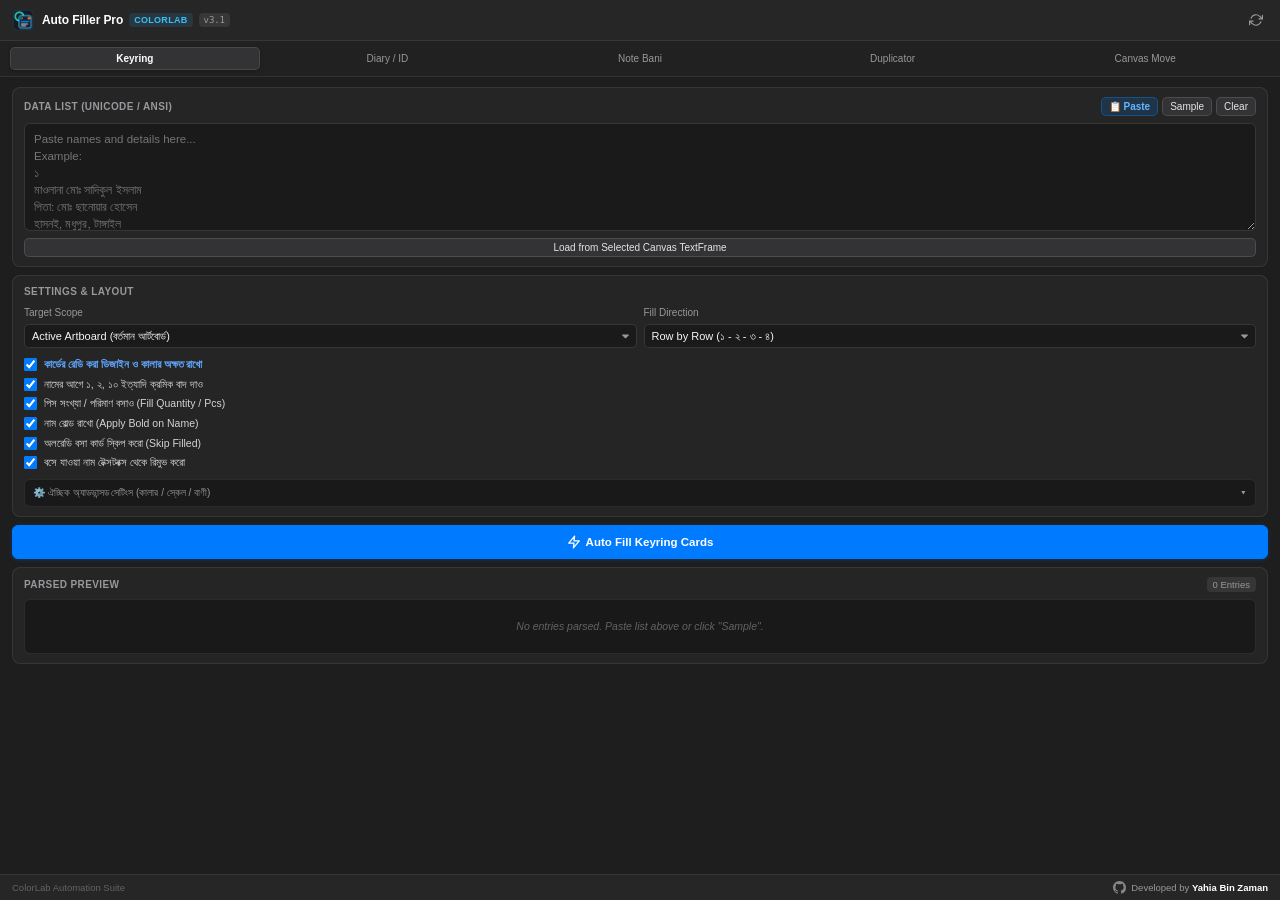
==== commit c193fd8c: "feat(note-bani): add 1-click Note Bani batch filler for 16-32 page layouts (v3.1.0)" ====
--- a/index.html
+++ b/index.html
@@ -4,7 +4,7 @@
     <meta charset="UTF-8">
     <meta name="viewport" content="width=device-width, initial-scale=1.0">
     <title>Auto Filler Pro — ColorLab</title>
-    <link rel="stylesheet" href="css/style.css?v=3.0.0">
+    <link rel="stylesheet" href="css/style.css?v=3.1.0">
     <script>
     function switchTab(tabId) {
         if (!tabId) return;
@@ -54,7 +54,7 @@
             <div class="brand-title">
                 <span>Auto Filler Pro</span>
                 <span class="brand-sub">ColorLab</span>
-                <span class="version-badge">v3.0</span>
+                <span class="version-badge">v3.1</span>
             </div>
         </div>
         <div class="header-actions">
@@ -72,6 +72,7 @@
     <nav class="mode-tabs" role="tablist">
         <button type="button" class="tab-btn active" data-tab="tab-keyring" onclick="switchTab('tab-keyring')">Keyring</button>
         <button type="button" class="tab-btn" data-tab="tab-diary" onclick="switchTab('tab-diary')">Diary / ID</button>
+        <button type="button" class="tab-btn" data-tab="tab-note-bani" onclick="switchTab('tab-note-bani')">Note Bani</button>
         <button type="button" class="tab-btn" data-tab="tab-duplicate" onclick="switchTab('tab-duplicate')">Duplicator</button>
         <button type="button" class="tab-btn" data-tab="tab-canvas-move" onclick="switchTab('tab-canvas-move')">Canvas Move</button>
     </nav>
@@ -495,7 +496,125 @@
             </div>
         </div>
 
-        <!-- TAB 3: Template Duplicator -->
+        <!-- TAB 3: Note Bani Batch Filler -->
+        <div id="tab-note-bani" class="tab-pane">
+            <div class="section-box">
+                <div class="section-header">
+                    <span class="section-title">Note Bani List (১৬–৩২ টি বাণী)</span>
+                    <div style="display: flex; gap: 4px;">
+                        <button type="button" id="btnPasteNoteBani" class="btn btn-sm btn-accent" title="Paste quotes from clipboard">📋 Paste</button>
+                        <button type="button" id="btnLoadSampleNoteBani" class="btn btn-sm">Sample</button>
+                        <button type="button" id="btnClearNoteBani" class="btn btn-sm">Clear</button>
+                    </div>
+                </div>
+
+                <textarea id="rawTextInputNoteBani" placeholder="এখানে ১৬–৩২ টি বাণী পেস্ট করুন...
+উদাহরণ:
+১. অলসতাকে কখনো প্রশ্রয় দেবে না; কেননা, তা সাফল্যের পথে প্রধান অন্তরায়।
+— শায়খুল হাদীস আল্লামা আজিজুল হক রহ.
+
+২. ইসলামকে যুগোপযোগী করা যাবে না; বরং যুগকে ইসলাম-উপযোগী করতে হবে।
+— আল্লামা জুনায়েদ বাবুনগরী রহ."></textarea>
+
+                <div style="display: flex; gap: 5px;">
+                    <button type="button" id="btnScanNoteBanis" class="btn btn-sm" style="flex: 1;" title="Scan how many Note Bani slots are in the document">
+                        🔍 Scan Note Slots
+                    </button>
+                    <button type="button" id="btnPickSampleNoteBani" class="btn btn-sm btn-accent" style="flex: 1;" title="Select 1 Bani frame on canvas to lock exact font, size &amp; position">
+                        🎯 Pick Sample Bani
+                    </button>
+                    <button type="button" id="btnResetSampleNoteBani" class="btn btn-sm" style="display: none;" title="Clear picked sample lock">
+                        ✕
+                    </button>
+                </div>
+
+                <div class="slot-status-bar">
+                    <span id="noteSlotStatusText">Auto-detect ready (সব পেজের নিচের বাণী ধরবে)</span>
+                    <span id="noteSlotCountBadge" class="slot-pill">0 Slots</span>
+                </div>
+            </div>
+
+            <div class="section-box">
+                <div class="section-header">
+                    <span class="section-title">Note Bani Settings</span>
+                </div>
+
+                <div class="grid-2">
+                    <div class="control-group">
+                        <label for="selectScopeNoteBani">Target Scope</label>
+                        <select id="selectScopeNoteBani">
+                            <option value="all_artboards" selected>All Artboards (সব আর্টবোর্ড)</option>
+                            <option value="artboard">Active Artboard (বর্তমান আর্টবোর্ড)</option>
+                            <option value="selection">Selected Frames (সিলেক্টেড ফ্রেম)</option>
+                        </select>
+                    </div>
+                    <div class="control-group">
+                        <label for="selectSplitModeNoteBani">List Split Mode</label>
+                        <select id="selectSplitModeNoteBani">
+                            <option value="auto" selected>Auto Detect (স্মার্ট অটো)</option>
+                            <option value="blank">Blank Line Blocks (ফাঁকা লাইন)</option>
+                            <option value="line">Every Line (প্রতি লাইন ১ বাণী)</option>
+                        </select>
+                    </div>
+                </div>
+
+                <div class="grid-2">
+                    <div class="control-group">
+                        <label for="selectOrderNoteBani">Page Fill Order</label>
+                        <select id="selectOrderNoteBani">
+                            <option value="artboard_order" selected>Artboard &amp; Spread (বাম → ডান)</option>
+                            <option value="zigzag">Row by Row (সারি অনুযায়ী)</option>
+                            <option value="column">Column-wise (কলাম অনুযায়ী)</option>
+                        </select>
+                    </div>
+                    <div class="control-group">
+                        <label for="inputStartIndexNoteBani">Start Bani #</label>
+                        <div style="display: flex; gap: 4px; align-items: center;">
+                            <input type="number" id="inputStartIndexNoteBani" value="1" min="1" style="width: 52px; text-align: center;">
+                            <button type="button" id="btnResetIndexNoteBani" class="btn btn-sm" style="flex: 1;" title="Reset to #1">Reset</button>
+                        </div>
+                    </div>
+                </div>
+
+                <div class="checkbox-list" style="margin-top: 2px;">
+                    <label class="checkbox-label checkbox-highlight">
+                        <input type="checkbox" id="chkPreserveNoteStyle" checked>
+                        <span>টেমপ্লেটের ফন্ট, সাইজ, কালার ও অ্যালাইনমেন্ট অক্ষত রাখো</span>
+                    </label>
+                    <label class="checkbox-label">
+                        <input type="checkbox" id="chkStripSerialNoteBani" checked>
+                        <span>আগের ক্রমিক নম্বর (১., ২., বাণী:) বাদ দাও</span>
+                    </label>
+                    <label class="checkbox-label">
+                        <input type="checkbox" id="chkNewlineAuthorNoteBani" checked>
+                        <span>লেখকের নাম (—) থাকলে নতুন লাইনে নামাও</span>
+                    </label>
+                    <label class="checkbox-label">
+                        <input type="checkbox" id="chkAutoRemoveNoteBani">
+                        <span>বসে যাওয়া বাণী টেক্সটবক্স থেকে রিমুভ করো</span>
+                    </label>
+                </div>
+            </div>
+
+            <button type="button" id="btnAutoFillNoteBani" class="btn btn-primary" style="width: 100%;">
+                <svg width="14" height="14" viewBox="0 0 24 24" fill="none" stroke="currentColor" stroke-width="2.2" stroke-linecap="round" stroke-linejoin="round">
+                    <polygon points="13 2 3 14 12 14 11 22 21 10 12 10 13 2"></polygon>
+                </svg>
+                <span class="btn-label">Auto Fill Note Banis</span>
+            </button>
+
+            <div class="section-box">
+                <div class="section-header">
+                    <span class="section-title">Parsed Note Banis</span>
+                    <span id="entriesCountBadgeNoteBani" class="badge">0 Banis</span>
+                </div>
+                <div id="previewListNoteBani" class="preview-container">
+                    <div class="empty-text">No quotes parsed. Paste 16–32 Banis above or click "Sample".</div>
+                </div>
+            </div>
+        </div>
+
+        <!-- TAB 4: Template Duplicator -->
         <div id="tab-duplicate" class="tab-pane">
             <div class="section-box">
                 <div class="section-header">
@@ -631,7 +750,7 @@
 
     <!-- Scripts -->
     <script src="js/CSInterface.js"></script>
-    <script src="js/main.js?v=3.0.0"></script>
+    <script src="js/main.js?v=3.1.0"></script>
     <script>
     function openAuthorProfile(e) {
         if (e) { e.preventDefault(); e.stopPropagation(); }
--- a/css/style.css
+++ b/css/style.css
@@ -160,7 +160,7 @@
 .mode-tabs {
   display: flex;
   gap: 3px;
-  padding: 6px 12px;
+  padding: 6px 10px;
   background: #212121;
   border-bottom: 1px solid var(--border-subtle);
   flex-shrink: 0;
@@ -168,17 +168,20 @@
 
 .tab-btn {
   flex: 1;
+  min-width: 0;
   background: transparent;
   border: 1px solid transparent;
   color: var(--text-secondary);
-  font-size: 10.5px;
+  font-size: 10px;
   font-weight: 500;
-  padding: 5px 6px;
+  padding: 5px 4px;
   border-radius: var(--radius-sm);
   cursor: pointer;
   text-align: center;
   transition: all 0.14s ease;
   white-space: nowrap;
+  overflow: hidden;
+  text-overflow: ellipsis;
 }
 
 .tab-btn:hover {
@@ -245,6 +248,34 @@
   color: var(--text-secondary);
   padding: 1px 6px;
   border-radius: 4px;
+}
+
+.slot-status-bar {
+  display: flex;
+  align-items: center;
+  justify-content: space-between;
+  gap: 6px;
+  background: var(--bg-track);
+  border: 1px solid var(--border-subtle);
+  border-radius: var(--radius-md);
+  padding: 5px 8px;
+  font-size: 10px;
+  color: var(--text-secondary);
+}
+
+.slot-pill {
+  font-size: 9.5px;
+  font-weight: 600;
+  padding: 2px 6px;
+  border-radius: 4px;
+  background: rgba(56, 189, 248, 0.14);
+  color: #38bdf8;
+  white-space: nowrap;
+}
+
+.slot-pill.locked {
+  background: rgba(48, 209, 88, 0.14);
+  color: #30d158;
 }
 
 /* Textarea & Inputs */
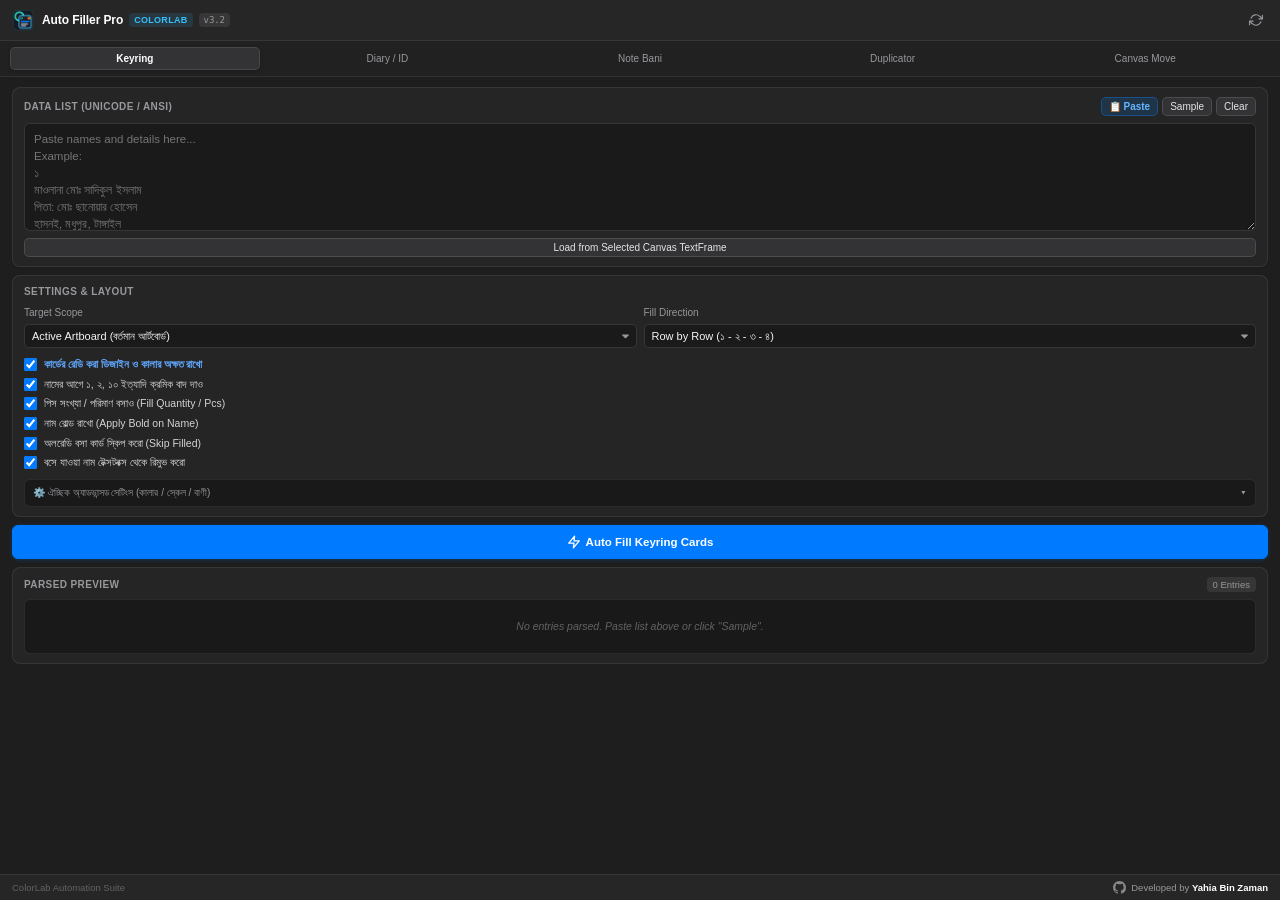
==== commit 4172c9e5: "fix(audit): resolve 12 bugs and add Note Bani smart auto-wrap, resize & vertical fit (v3.2.0)" ====
--- a/index.html
+++ b/index.html
@@ -4,7 +4,7 @@
     <meta charset="UTF-8">
     <meta name="viewport" content="width=device-width, initial-scale=1.0">
     <title>Auto Filler Pro — ColorLab</title>
-    <link rel="stylesheet" href="css/style.css?v=3.1.0">
+    <link rel="stylesheet" href="css/style.css?v=3.2.0">
     <script>
     function switchTab(tabId) {
         if (!tabId) return;
@@ -54,7 +54,7 @@
             <div class="brand-title">
                 <span>Auto Filler Pro</span>
                 <span class="brand-sub">ColorLab</span>
-                <span class="version-badge">v3.1</span>
+                <span class="version-badge">v3.2</span>
             </div>
         </div>
         <div class="header-actions">
@@ -578,6 +578,10 @@
 
                 <div class="checkbox-list" style="margin-top: 2px;">
                     <label class="checkbox-label checkbox-highlight">
+                        <input type="checkbox" id="chkAutoWrapNoteBani" checked>
+                        <span>Smart Wrap &amp; Fit (লম্বা বাণী অটো ২–৩ লাইন ও পেজ ফিট)</span>
+                    </label>
+                    <label class="checkbox-label">
                         <input type="checkbox" id="chkPreserveNoteStyle" checked>
                         <span>টেমপ্লেটের ফন্ট, সাইজ, কালার ও অ্যালাইনমেন্ট অক্ষত রাখো</span>
                     </label>
@@ -593,6 +597,31 @@
                         <input type="checkbox" id="chkAutoRemoveNoteBani">
                         <span>বসে যাওয়া বাণী টেক্সটবক্স থেকে রিমুভ করো</span>
                     </label>
+                </div>
+
+                <div class="safefit-box" style="margin-top: 2px;">
+                    <div class="grid-3">
+                        <div class="control-group">
+                            <label for="selectMaxLinesNoteBani">Max Lines</label>
+                            <select id="selectMaxLinesNoteBani">
+                                <option value="auto" selected>Auto (3–4)</option>
+                                <option value="2">2 Lines</option>
+                                <option value="3">3 Lines</option>
+                                <option value="4">4 Lines</option>
+                            </select>
+                        </div>
+                        <div class="control-group">
+                            <div style="display: flex; justify-content: space-between; align-items: center;">
+                                <label for="inputMaxWidthNoteBani">Width (mm)</label>
+                                <button type="button" id="btnPickWidthNoteBani" class="btn btn-sm" style="padding: 0 4px; font-size: 9px;" title="Pick width from selected object">🎯</button>
+                            </div>
+                            <input type="text" id="inputMaxWidthNoteBani" value="Auto" placeholder="Auto" style="text-align: center;">
+                        </div>
+                        <div class="control-group">
+                            <label for="inputMinFontSizeNoteBani">Min Size (pt)</label>
+                            <input type="number" id="inputMinFontSizeNoteBani" min="4" max="14" step="0.5" value="6.5" style="text-align: center;">
+                        </div>
+                    </div>
                 </div>
             </div>
 
@@ -750,7 +779,7 @@
 
     <!-- Scripts -->
     <script src="js/CSInterface.js"></script>
-    <script src="js/main.js?v=3.1.0"></script>
+    <script src="js/main.js?v=3.2.0"></script>
     <script>
     function openAuthorProfile(e) {
         if (e) { e.preventDefault(); e.stopPropagation(); }
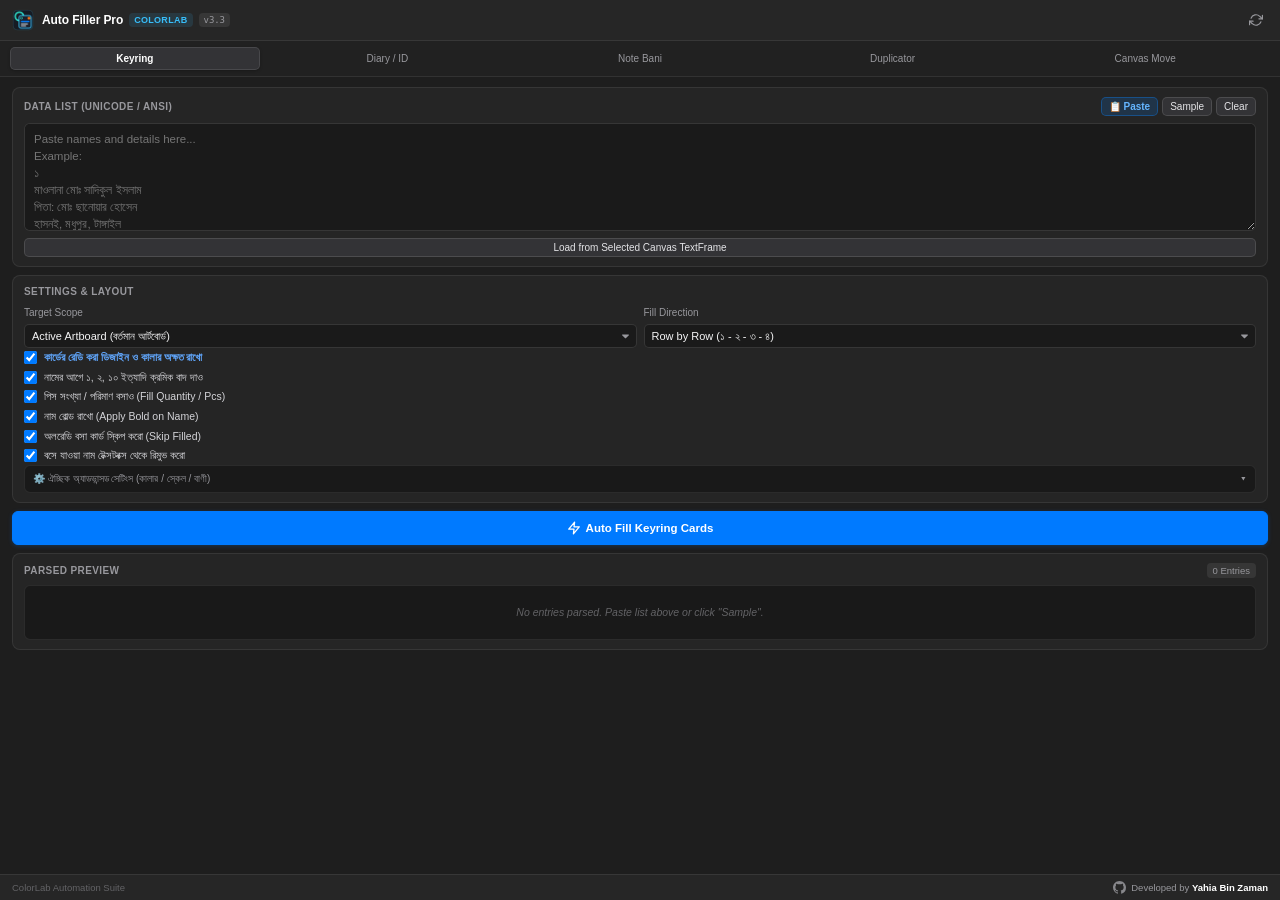
==== commit 4be79ac8: "v3.3.0 Pro: Full Windows & Illustrator CC 2015.3 (v20) – 2026+ compatibility" ====
--- a/index.html
+++ b/index.html
@@ -4,7 +4,7 @@
     <meta charset="UTF-8">
     <meta name="viewport" content="width=device-width, initial-scale=1.0">
     <title>Auto Filler Pro — ColorLab</title>
-    <link rel="stylesheet" href="css/style.css?v=3.2.0">
+    <link rel="stylesheet" href="css/style.css?v=3.3.0">
     <script>
     function switchTab(tabId) {
         if (!tabId) return;
@@ -34,7 +34,7 @@
         try {
             var cs = new CSInterface();
             var extPath = cs.getSystemPath(SystemPath.EXTENSION).replace(/\\/g, '/');
-            var loadScript = "try { $.evalFile(new File('" + extPath + "/jsx/hostscript.jsx')); } catch(e) {}";
+            var loadScript = "try { $.evalFile(new File(" + JSON.stringify(extPath + "/jsx/hostscript.jsx") + ")); } catch(e) {}";
             cs.evalScript(loadScript, function() {
                 var url = window.location.href.split('?')[0] + '?t=' + new Date().getTime();
                 window.location.href = url;
@@ -54,7 +54,7 @@
             <div class="brand-title">
                 <span>Auto Filler Pro</span>
                 <span class="brand-sub">ColorLab</span>
-                <span class="version-badge">v3.2</span>
+                <span class="version-badge">v3.3</span>
             </div>
         </div>
         <div class="header-actions">
@@ -86,7 +86,7 @@
             <div class="section-box">
                 <div class="section-header">
                     <span class="section-title">Data List (Unicode / ANSI)</span>
-                    <div style="display: flex; gap: 4px;">
+                    <div class="flex-row gap-4">
                         <button type="button" id="btnPasteKeyring" class="btn btn-sm btn-accent" title="Paste text from clipboard">📋 Paste</button>
                         <button type="button" id="btnLoadSampleKeyring" class="btn btn-sm">Sample</button>
                         <button type="button" id="btnClearKeyring" class="btn btn-sm">Clear</button>
@@ -165,7 +165,7 @@
                         <span>⚙️ ঐচ্ছিক অ্যাডভান্সড সেটিংস (কালার / স্কেল / বাণী)</span>
                         <span>▾</span>
                     </summary>
-                    <div style="display: flex; flex-direction: column; gap: 7px;">
+                    <div class="flex-col gap-7">
                         <input type="hidden" id="selectLayoutGridKeyring" value="auto">
                         <input type="hidden" id="selectFrameModeKeyring" value="auto">
 
@@ -175,9 +175,9 @@
                         </label>
 
                         <div class="control-group">
-                            <div style="display: flex; justify-content: space-between; align-items: center;">
+                            <div class="flex-between">
                                 <label>Name Color (কালার পরিবর্তন করতে চাইলে)</label>
-                                <span id="labelColorNameKeyring" style="font-size: 10px; color: var(--text-secondary); font-family: monospace;">#A22F10</span>
+                                <span id="labelColorNameKeyring" style="font-size: 10px; color: #98989d; font-family: monospace;">#A22F10</span>
                             </div>
                             <div class="color-picker-wrapper">
                                 <input type="color" id="colorPickerKeyring" value="#A22F10" class="color-input-native" title="Choose color">
@@ -187,7 +187,7 @@
                                 </button>
                             </div>
                             <div class="cmyk-control-bar">
-                                <span style="color: var(--text-secondary); font-weight: 600;">CMYK:</span>
+                                <span style="color: #98989d; font-weight: 600;">CMYK:</span>
                                 <label>C: <input type="number" id="inputColorC_Keyring" min="0" max="100" value="20">%</label>
                                 <label>M: <input type="number" id="inputColorM_Keyring" min="0" max="100" value="90">%</label>
                                 <label>Y: <input type="number" id="inputColorY_Keyring" min="0" max="100" value="100">%</label>
@@ -213,7 +213,7 @@
                             </div>
                             <div class="control-group">
                                 <label for="inputStartIndexKeyring">Start Entry #</label>
-                                <div style="display: flex; gap: 4px; align-items: center;">
+                                <div class="flex-row gap-4">
                                     <input type="number" id="inputStartIndexKeyring" value="1" min="1" style="width: 52px; text-align: center;">
                                     <button type="button" id="btnResetIndexKeyring" class="btn btn-sm" style="flex: 1;" title="Reset to #1">Reset</button>
                                 </div>
@@ -225,10 +225,10 @@
                                 <input type="checkbox" id="chkAutoFitKeyring">
                                 <span>Safe Margin Auto-Fit (প্রয়োজন হলে)</span>
                             </label>
-                            <div style="display: flex; gap: 6px; align-items: center;">
-                                <span style="font-size: 10px; color: var(--text-secondary);">Max Width:</span>
+                            <div class="flex-row gap-6">
+                                <span style="font-size: 10px; color: #98989d;">Max Width:</span>
                                 <input type="number" id="inputSafeWidthKeyring" min="10" max="500" step="0.5" value="45" style="width: 52px; text-align: center;">
-                                <span style="font-size: 10px; color: var(--text-tertiary);">mm</span>
+                                <span style="font-size: 10px; color: #636366;">mm</span>
                                 <button type="button" id="btnPickSafeWidthKeyring" class="btn btn-sm" style="margin-left: auto;">🎯 Pick</button>
                             </div>
                             <input type="hidden" id="inputMinHScaleKeyring" value="60">
@@ -262,7 +262,7 @@
             <div class="section-box">
                 <div class="section-header">
                     <span class="section-title">Data List (Unicode / ANSI)</span>
-                    <div style="display: flex; gap: 4px;">
+                    <div class="flex-row gap-4">
                         <button type="button" id="btnPasteDiary" class="btn btn-sm btn-accent" title="Paste text from clipboard">📋 Paste</button>
                         <button type="button" id="btnLoadSampleDiary" class="btn btn-sm">Sample</button>
                         <button type="button" id="btnClearDiary" class="btn btn-sm">Clear</button>
@@ -311,7 +311,7 @@
                     </div>
                     <div class="control-group">
                         <label for="inputStartIndexDiary">Start Entry #</label>
-                        <div style="display: flex; gap: 4px; align-items: center;">
+                        <div class="flex-row gap-4">
                             <input type="number" id="inputStartIndexDiary" value="1" min="1" style="width: 52px; text-align: center;">
                             <button type="button" id="btnResetIndexDiary" class="btn btn-sm" style="flex: 1;" title="Reset to #1">Reset</button>
                         </div>
@@ -339,9 +339,9 @@
                 </div>
 
                 <div class="control-group">
-                    <div style="display: flex; justify-content: space-between; align-items: center;">
+                    <div class="flex-between">
                         <label>Name Color</label>
-                        <span id="labelColorNameDiary" style="font-size: 10px; color: var(--text-secondary); font-family: monospace;">#1E5AA8</span>
+                        <span id="labelColorNameDiary" style="font-size: 10px; color: #98989d; font-family: monospace;">#1E5AA8</span>
                     </div>
                     <div class="color-picker-wrapper">
                         <input type="color" id="colorPickerDiary" value="#1E5AA8" class="color-input-native">
@@ -351,7 +351,7 @@
                         </button>
                     </div>
                     <div class="color-swatch-bar">
-                        <span style="font-size: 9.5px; color: var(--text-tertiary);">Presets:</span>
+                        <span style="font-size: 9.5px; color: #636366;">Presets:</span>
                         <div class="color-swatch active" data-tab="diary" data-color="#1E5AA8" style="background:#1E5AA8;" title="Royal Blue"></div>
                         <div class="color-swatch" data-tab="diary" data-color="#000000" style="background:#000000;" title="Solid Black"></div>
                         <div class="color-swatch" data-tab="diary" data-color="#006F9A" style="background:#006F9A;" title="Deep Teal"></div>
@@ -364,7 +364,7 @@
                 <div class="grid-2">
                     <div class="control-group">
                         <label for="inputDetailsHScaleDiary">ঠিকানার স্কেল (Address Scale)</label>
-                        <div style="display: flex; gap: 3px; align-items: center; flex-wrap: wrap;">
+                        <div class="flex-row flex-wrap gap-3">
                             <input type="number" id="inputDetailsHScaleDiary" min="30" max="200" value="85" style="width: 46px; text-align: center; font-weight: bold;">
                             <button type="button" class="btn btn-sm btn-scale-preset" data-target="inputDetailsHScaleDiary" data-val="75">75%</button>
                             <button type="button" class="btn btn-sm btn-scale-preset" data-target="inputDetailsHScaleDiary" data-val="80">80%</button>
@@ -375,7 +375,7 @@
                     </div>
                     <div class="control-group">
                         <label for="inputNameHScaleDiary">নামের স্কেল (Name Scale)</label>
-                        <div style="display: flex; gap: 3px; align-items: center; flex-wrap: wrap;">
+                        <div class="flex-row flex-wrap gap-3">
                             <input type="number" id="inputNameHScaleDiary" min="30" max="200" value="80" style="width: 46px; text-align: center; font-weight: bold;">
                             <button type="button" class="btn btn-sm btn-scale-preset" data-target="inputNameHScaleDiary" data-val="75">75%</button>
                             <button type="button" class="btn btn-sm btn-scale-preset active" data-target="inputNameHScaleDiary" data-val="80">80%</button>
@@ -388,7 +388,7 @@
                 <div class="grid-2">
                     <div class="control-group">
                         <label for="inputNameSizeDiary">নামের সাইজ (Name Size)</label>
-                        <div style="display: flex; gap: 3px; align-items: center; flex-wrap: wrap;">
+                        <div class="flex-row flex-wrap gap-3">
                             <input type="text" id="inputNameSizeDiary" value="Auto" placeholder="Auto" style="width: 46px; text-align: center; font-weight: bold;" title="Auto copies size directly from template">
                             <button type="button" class="btn btn-sm btn-leading-preset active" data-target="inputNameSizeDiary" data-val="Auto">Auto</button>
                             <button type="button" class="btn btn-sm btn-leading-preset" data-target="inputNameSizeDiary" data-val="8.5">8.5</button>
@@ -400,7 +400,7 @@
                     </div>
                     <div class="control-group">
                         <label for="inputDetailsSizeDiary">ঠিকানার সাইজ (Details Size)</label>
-                        <div style="display: flex; gap: 3px; align-items: center; flex-wrap: wrap;">
+                        <div class="flex-row flex-wrap gap-3">
                             <input type="text" id="inputDetailsSizeDiary" value="Auto" placeholder="Auto" style="width: 46px; text-align: center; font-weight: bold;" title="Auto copies size directly from template">
                             <button type="button" class="btn btn-sm btn-leading-preset active" data-target="inputDetailsSizeDiary" data-val="Auto">Auto</button>
                             <button type="button" class="btn btn-sm btn-leading-preset" data-target="inputDetailsSizeDiary" data-val="6.6">6.6</button>
@@ -413,7 +413,7 @@
 
                 <div class="control-group">
                     <label for="inputDetailsLeadingDiary">লাইন লিডিং (Line Leading)</label>
-                    <div style="display: flex; gap: 3px; align-items: center; flex-wrap: wrap;">
+                    <div class="flex-row flex-wrap gap-3">
                         <input type="text" id="inputDetailsLeadingDiary" value="Auto" placeholder="Auto" style="width: 46px; text-align: center; font-weight: bold;" title="Auto copies leading directly from template">
                         <button type="button" class="btn btn-sm btn-leading-preset active" data-target="inputDetailsLeadingDiary" data-val="Auto">Auto</button>
                         <button type="button" class="btn btn-sm btn-leading-preset" data-target="inputDetailsLeadingDiary" data-val="8.4">8.4</button>
@@ -424,7 +424,7 @@
 
                 <!-- Safe Margin & Auto-Fit Controls -->
                 <div class="control-group safefit-box">
-                    <div style="display: flex; justify-content: space-between; align-items: center; margin-bottom: 5px;">
+                    <div class="flex-between" style="margin-bottom: 5px;">
                         <label class="checkbox-label checkbox-highlight" style="margin-bottom: 0;">
                             <input type="checkbox" id="chkAutoFitDiary" checked>
                             <span>সেফ মার্জিন অটো-ফিট (Auto-Fit Long Text)</span>
@@ -433,23 +433,23 @@
                             🎯 Pick Width
                         </button>
                     </div>
-                    <div style="display: flex; gap: 6px; align-items: center; flex-wrap: wrap;">
-                        <div style="display: flex; align-items: center; gap: 3px;">
-                            <span style="font-size: 10px; color: var(--text-secondary);">Max Width:</span>
+                    <div class="flex-row flex-wrap gap-6">
+                        <div class="flex-row gap-3">
+                            <span style="font-size: 10px; color: #98989d;">Max Width:</span>
                             <input type="number" id="inputSafeWidthDiary" min="10" max="500" step="0.5" value="50" style="width: 48px; text-align: center; font-weight: bold;">
-                            <span style="font-size: 10px; color: var(--text-tertiary);">mm</span>
-                        </div>
-                        <div style="display: flex; gap: 2px; align-items: center;">
+                            <span style="font-size: 10px; color: #636366;">mm</span>
+                        </div>
+                        <div class="flex-row gap-2">
                             <button type="button" class="btn btn-sm btn-safewidth-preset" data-target="inputSafeWidthDiary" data-val="40">40</button>
                             <button type="button" class="btn btn-sm btn-safewidth-preset" data-target="inputSafeWidthDiary" data-val="45">45</button>
                             <button type="button" class="btn btn-sm btn-safewidth-preset active" data-target="inputSafeWidthDiary" data-val="50">50</button>
                             <button type="button" class="btn btn-sm btn-safewidth-preset" data-target="inputSafeWidthDiary" data-val="55">55</button>
                             <button type="button" class="btn btn-sm btn-safewidth-preset" data-target="inputSafeWidthDiary" data-val="60">60</button>
                         </div>
-                        <div style="display: flex; align-items: center; gap: 3px; margin-left: auto;">
-                            <span style="font-size: 10px; color: var(--text-secondary);" title="Minimum horizontal scale before shrinking font size">Min:</span>
+                        <div class="flex-row gap-3" style="margin-left: auto;">
+                            <span style="font-size: 10px; color: #98989d;" title="Minimum horizontal scale before shrinking font size">Min:</span>
                             <input type="number" id="inputMinHScaleDiary" min="30" max="90" value="60" style="width: 40px; text-align: center;">
-                            <span style="font-size: 10px; color: var(--text-tertiary);">%</span>
+                            <span style="font-size: 10px; color: #636366;">%</span>
                         </div>
                     </div>
                 </div>
@@ -501,7 +501,7 @@
             <div class="section-box">
                 <div class="section-header">
                     <span class="section-title">Note Bani List (১৬–৩২ টি বাণী)</span>
-                    <div style="display: flex; gap: 4px;">
+                    <div class="flex-row gap-4">
                         <button type="button" id="btnPasteNoteBani" class="btn btn-sm btn-accent" title="Paste quotes from clipboard">📋 Paste</button>
                         <button type="button" id="btnLoadSampleNoteBani" class="btn btn-sm">Sample</button>
                         <button type="button" id="btnClearNoteBani" class="btn btn-sm">Clear</button>
@@ -516,7 +516,7 @@
 ২. ইসলামকে যুগোপযোগী করা যাবে না; বরং যুগকে ইসলাম-উপযোগী করতে হবে।
 — আল্লামা জুনায়েদ বাবুনগরী রহ."></textarea>
 
-                <div style="display: flex; gap: 5px;">
+                <div class="flex-row gap-5">
                     <button type="button" id="btnScanNoteBanis" class="btn btn-sm" style="flex: 1;" title="Scan how many Note Bani slots are in the document">
                         🔍 Scan Note Slots
                     </button>
@@ -569,7 +569,7 @@
                     </div>
                     <div class="control-group">
                         <label for="inputStartIndexNoteBani">Start Bani #</label>
-                        <div style="display: flex; gap: 4px; align-items: center;">
+                        <div class="flex-row gap-4">
                             <input type="number" id="inputStartIndexNoteBani" value="1" min="1" style="width: 52px; text-align: center;">
                             <button type="button" id="btnResetIndexNoteBani" class="btn btn-sm" style="flex: 1;" title="Reset to #1">Reset</button>
                         </div>
@@ -622,6 +622,16 @@
                             <input type="number" id="inputMinFontSizeNoteBani" min="4" max="14" step="0.5" value="6.5" style="text-align: center;">
                         </div>
                     </div>
+                    <div class="grid-2" style="margin-top: 5px;">
+                        <div class="control-group">
+                            <label for="inputSideMarginNoteBani">Left/Right Cut Gap (mm)</label>
+                            <input type="number" id="inputSideMarginNoteBani" min="0" max="60" step="0.5" value="20" style="text-align: center; font-weight: 600;">
+                        </div>
+                        <div class="control-group">
+                            <label for="inputBottomMarginNoteBani">Bottom Cut Gap (mm)</label>
+                            <input type="number" id="inputBottomMarginNoteBani" min="0" max="40" step="0.5" value="7" style="text-align: center; font-weight: 600;">
+                        </div>
+                    </div>
                 </div>
             </div>
 
@@ -716,7 +726,7 @@
                 <div class="section-header">
                     <span class="section-title">Canvas Direct Placement</span>
                 </div>
-                <p style="font-size: 10.5px; color: var(--text-secondary); line-height: 1.4;">
+                <p style="font-size: 10.5px; color: #98989d; line-height: 1.4;">
                     Select blank template cards on canvas and floating text frames, then move them directly into position.
                 </p>
 
@@ -779,7 +789,7 @@
 
     <!-- Scripts -->
     <script src="js/CSInterface.js"></script>
-    <script src="js/main.js?v=3.2.0"></script>
+    <script src="js/main.js?v=3.3.0"></script>
     <script>
     function openAuthorProfile(e) {
         if (e) { e.preventDefault(); e.stopPropagation(); }
--- a/css/style.css
+++ b/css/style.css
@@ -45,7 +45,7 @@
   padding: 0;
   user-select: none;
   -webkit-user-select: none;
-  font-family: -apple-system, BlinkMacSystemFont, "SF Pro Text", "SF Pro", "Helvetica Neue", Helvetica, Arial, sans-serif;
+  font-family: -apple-system, BlinkMacSystemFont, "SF Pro Text", "SF Pro", "Segoe UI", "Nirmala UI", "Helvetica Neue", Helvetica, Arial, sans-serif;
   -webkit-font-smoothing: antialiased;
   scrollbar-width: none !important;
   -ms-overflow-style: none !important;
@@ -64,7 +64,9 @@
 }
 
 body {
+  background-color: #1e1e1e;
   background-color: var(--bg-window);
+  color: #ffffff;
   color: var(--text-primary);
   font-size: 11px;
   line-height: 1.4;
@@ -76,8 +78,10 @@
 
 /* Header */
 .app-header {
+  background: #262626;
   background: var(--bg-header);
   padding: 8px 12px;
+  border-bottom: 1px solid rgba(255, 255, 255, 0.08);
   border-bottom: 1px solid var(--border-subtle);
   display: flex;
   align-items: center;
@@ -88,12 +92,16 @@
 .brand-wrapper {
   display: flex;
   align-items: center;
-  gap: 8px;
+}
+
+.brand-wrapper > * + * {
+  margin-left: 8px;
 }
 
 .brand-icon {
   width: 22px;
   height: 22px;
+  border-radius: 5px;
   border-radius: var(--radius-sm);
 }
 
@@ -101,10 +109,14 @@
   font-size: 12px;
   font-weight: 600;
   letter-spacing: -0.1px;
+  color: #ffffff;
   color: var(--text-primary);
   display: flex;
   align-items: center;
-  gap: 6px;
+}
+
+.brand-title > * + * {
+  margin-left: 6px;
 }
 
 .brand-sub {
@@ -121,24 +133,30 @@
 .version-badge {
   font-size: 9px;
   background: rgba(255, 255, 255, 0.08);
+  color: #98989d;
   color: var(--text-secondary);
   padding: 1px 5px;
   border-radius: 4px;
   font-weight: 500;
-  font-family: ui-monospace, SFMono-Regular, Menlo, monospace;
+  font-family: ui-monospace, SFMono-Regular, Menlo, Consolas, monospace;
 }
 
 .header-actions {
   display: flex;
-  gap: 4px;
+}
+
+.header-actions > * + * {
+  margin-left: 4px;
 }
 
 .icon-btn {
   background: transparent;
   border: 1px solid transparent;
+  color: #98989d;
   color: var(--text-secondary);
   width: 24px;
   height: 24px;
+  border-radius: 5px;
   border-radius: var(--radius-sm);
   display: flex;
   align-items: center;
@@ -149,6 +167,7 @@
 
 .icon-btn:hover {
   background: rgba(255, 255, 255, 0.08);
+  color: #ffffff;
   color: var(--text-primary);
 }
 
@@ -159,11 +178,15 @@
 /* Segmented Navigation Tabs */
 .mode-tabs {
   display: flex;
-  gap: 3px;
   padding: 6px 10px;
   background: #212121;
+  border-bottom: 1px solid rgba(255, 255, 255, 0.08);
   border-bottom: 1px solid var(--border-subtle);
   flex-shrink: 0;
+}
+
+.mode-tabs > * + * {
+  margin-left: 3px;
 }
 
 .tab-btn {
@@ -171,10 +194,12 @@
   min-width: 0;
   background: transparent;
   border: 1px solid transparent;
+  color: #98989d;
   color: var(--text-secondary);
   font-size: 10px;
   font-weight: 500;
   padding: 5px 4px;
+  border-radius: 5px;
   border-radius: var(--radius-sm);
   cursor: pointer;
   text-align: center;
@@ -185,6 +210,7 @@
 }
 
 .tab-btn:hover {
+  color: #ffffff;
   color: var(--text-primary);
   background: rgba(255, 255, 255, 0.05);
 }
@@ -192,6 +218,7 @@
 .tab-btn.active {
   background: #333336;
   border-color: rgba(255, 255, 255, 0.1);
+  color: #ffffff;
   color: var(--text-primary);
   font-weight: 600;
   box-shadow: 0 1px 3px rgba(0, 0, 0, 0.25);
@@ -209,7 +236,10 @@
 .tab-pane {
   display: none;
   flex-direction: column;
-  gap: 8px;
+}
+
+.tab-pane > * + * {
+  margin-top: 8px;
 }
 
 .tab-pane.active {
@@ -218,13 +248,19 @@
 
 /* Card / Section Box */
 .section-box {
+  background: #252525;
   background: var(--bg-card);
+  border: 1px solid rgba(255, 255, 255, 0.08);
   border: 1px solid var(--border-subtle);
+  border-radius: 8px;
   border-radius: var(--radius-lg);
   padding: 9px 11px;
   display: flex;
   flex-direction: column;
-  gap: 7px;
+}
+
+.section-box > * + * {
+  margin-top: 7px;
 }
 
 .section-header {
@@ -238,6 +274,7 @@
   font-weight: 600;
   text-transform: uppercase;
   letter-spacing: 0.4px;
+  color: #98989d;
   color: var(--text-secondary);
 }
 
@@ -245,6 +282,7 @@
   font-size: 9.5px;
   font-weight: 500;
   background: rgba(255, 255, 255, 0.08);
+  color: #98989d;
   color: var(--text-secondary);
   padding: 1px 6px;
   border-radius: 4px;
@@ -254,13 +292,20 @@
   display: flex;
   align-items: center;
   justify-content: space-between;
-  gap: 6px;
+  background: #191919;
   background: var(--bg-track);
+  border: 1px solid rgba(255, 255, 255, 0.08);
   border: 1px solid var(--border-subtle);
+  border-radius: 6px;
   border-radius: var(--radius-md);
   padding: 5px 8px;
   font-size: 10px;
-  color: var(--text-secondary);
+  color: #98989d;
+  color: var(--text-secondary);
+}
+
+.slot-status-bar > * + * {
+  margin-left: 6px;
 }
 
 .slot-pill {
@@ -278,16 +323,63 @@
   color: #30d158;
 }
 
+/* Cross-platform Flex Utilities (Chrome 41 / Chrome 74 / Modern Safe) */
+.flex-row {
+  display: flex;
+  align-items: center;
+}
+
+.flex-col {
+  display: flex;
+  flex-direction: column;
+}
+
+.flex-between {
+  display: flex;
+  justify-content: space-between;
+  align-items: center;
+}
+
+.flex-wrap {
+  flex-wrap: wrap;
+}
+
+.gap-2 > * + * { margin-left: 2px; }
+.gap-3 > * + * { margin-left: 3px; }
+.gap-4 > * + * { margin-left: 4px; }
+.gap-5 > * + * { margin-left: 5px; }
+.gap-6 > * + * { margin-left: 6px; }
+.flex-col.gap-7 > * + * { margin-left: 0; margin-top: 7px; }
+
+.flex-wrap.gap-3 > *,
+.flex-wrap.gap-6 > * {
+  margin-left: 0;
+  margin-top: 0;
+}
+
+.flex-wrap.gap-3 > * {
+  margin-right: 3px;
+  margin-bottom: 3px;
+}
+
+.flex-wrap.gap-6 > * {
+  margin-right: 6px;
+  margin-bottom: 4px;
+}
+
 /* Textarea & Inputs */
 textarea {
   width: 100%;
   height: 108px;
+  background: #1a1a1a;
   background: var(--bg-input);
+  border: 1px solid rgba(255, 255, 255, 0.12);
   border: 1px solid var(--border-control);
+  border-radius: 6px;
   border-radius: var(--radius-md);
   padding: 7px 9px;
   color: #f4f4f5;
-  font-family: 'Kalpurush', 'SolaimanLipi', 'Nikosh', 'SutonnyMJ', -apple-system, sans-serif;
+  font-family: 'Kalpurush', 'SolaimanLipi', 'Nikosh', 'SutonnyMJ', 'Nirmala UI', 'Segoe UI', -apple-system, sans-serif;
   font-size: 11.5px;
   line-height: 1.48;
   resize: vertical;
@@ -299,6 +391,7 @@
 }
 
 textarea:focus {
+  border-color: #007aff;
   border-color: var(--apple-blue);
   box-shadow: 0 0 0 2px rgba(0, 122, 255, 0.18);
 }
@@ -306,8 +399,11 @@
 input[type="text"],
 input[type="number"],
 select {
+  background: #1a1a1a;
   background: var(--bg-input);
+  border: 1px solid rgba(255, 255, 255, 0.12);
   border: 1px solid var(--border-control);
+  border-radius: 5px;
   border-radius: var(--radius-sm);
   padding: 5px 7px;
   color: #f4f4f5;
@@ -325,6 +421,7 @@
 input[type="text"]:focus,
 input[type="number"]:focus,
 select:focus {
+  border-color: #007aff;
   border-color: var(--apple-blue);
 }
 
@@ -347,7 +444,9 @@
 /* Buttons */
 .btn {
   background: #333336;
+  border: 1px solid rgba(255, 255, 255, 0.12);
   border: 1px solid var(--border-control);
+  border-radius: 5px;
   border-radius: var(--radius-sm);
   color: #e4e4e7;
   font-size: 10.5px;
@@ -358,8 +457,11 @@
   display: inline-flex;
   align-items: center;
   justify-content: center;
-  gap: 5px;
   box-sizing: border-box;
+}
+
+.btn > * + * {
+  margin-left: 5px;
 }
 
 .btn:hover {
@@ -384,14 +486,19 @@
 }
 
 .btn-accent:hover {
+  background: #007aff;
   background: var(--apple-blue);
+  border-color: #007aff;
   border-color: var(--apple-blue);
   color: #ffffff;
 }
 
 .btn-primary {
+  background: #007aff;
   background: var(--apple-blue);
+  border-color: #007aff;
   border-color: var(--apple-blue);
+  border-radius: 6px;
   border-radius: var(--radius-md);
   color: #ffffff;
   font-weight: 600;
@@ -401,47 +508,93 @@
 }
 
 .btn-primary:hover {
+  background: #1a88ff;
   background: var(--apple-blue-hover);
+  border-color: #1a88ff;
   border-color: var(--apple-blue-hover);
 }
 
 .btn-primary:active {
+  background: #0062d2;
   background: var(--apple-blue-pressed);
 }
 
 .btn-primary:disabled {
   background: #2e2e32;
   border-color: rgba(255, 255, 255, 0.08);
+  color: #636366;
   color: var(--text-tertiary);
   cursor: not-allowed;
   box-shadow: none;
 }
 
-/* Grid & Layouts */
-.grid-2 {
-  display: grid;
-  grid-template-columns: minmax(0, 1fr) minmax(0, 1fr);
-  gap: 7px;
+/* Grid & Layouts (Chrome 41 flex fallback + Chrome 57+/74+ CSS Grid) */
+.grid-2,
+.grid-3 {
+  display: flex;
+  flex-wrap: wrap;
   width: 100%;
 }
 
-.grid-3 {
-  display: grid;
-  grid-template-columns: minmax(0, 1fr) minmax(0, 1fr) minmax(0, 1fr);
-  gap: 6px;
-  width: 100%;
+.grid-2 > * {
+  width: 48%;
+  width: calc(50% - 3.5px);
+  margin-right: 7px;
+  margin-bottom: 7px;
+}
+
+.grid-2 > *:nth-child(2n) {
+  margin-right: 0;
+}
+
+.grid-3 > * {
+  width: 31%;
+  width: calc(33.333% - 4px);
+  margin-right: 6px;
+  margin-bottom: 6px;
+}
+
+.grid-3 > *:nth-child(3n) {
+  margin-right: 0;
+}
+
+@supports (display: grid) {
+  .grid-2 {
+    display: grid;
+    grid-template-columns: minmax(0, 1fr) minmax(0, 1fr);
+    grid-gap: 7px;
+    gap: 7px;
+  }
+
+  .grid-3 {
+    display: grid;
+    grid-template-columns: minmax(0, 1fr) minmax(0, 1fr) minmax(0, 1fr);
+    grid-gap: 6px;
+    gap: 6px;
+  }
+
+  .grid-2 > *,
+  .grid-3 > * {
+    width: auto;
+    margin-right: 0;
+    margin-bottom: 0;
+  }
 }
 
 .control-group {
   display: flex;
   flex-direction: column;
-  gap: 4px;
   min-width: 0;
   width: 100%;
 }
 
+.control-group > * + * {
+  margin-top: 4px;
+}
+
 .control-group label {
   font-size: 10px;
+  color: #98989d;
   color: var(--text-secondary);
   white-space: nowrap;
   overflow: hidden;
@@ -452,13 +605,17 @@
 .advanced-panel {
   margin-top: 2px;
   padding: 6px 8px;
+  background: #191919;
   background: var(--bg-track);
+  border: 1px solid rgba(255, 255, 255, 0.08);
   border: 1px solid var(--border-subtle);
+  border-radius: 6px;
   border-radius: var(--radius-md);
 }
 
 .advanced-panel summary {
   cursor: pointer;
+  color: #98989d;
   color: var(--text-secondary);
   font-size: 10px;
   font-weight: 500;
@@ -474,13 +631,16 @@
 }
 
 .advanced-panel[open] summary {
+  color: #ffffff;
   color: var(--text-primary);
   margin-bottom: 7px;
 }
 
 .safefit-box {
   background: #202022;
+  border: 1px solid rgba(255, 255, 255, 0.08);
   border: 1px solid var(--border-subtle);
+  border-radius: 6px;
   border-radius: var(--radius-md);
   padding: 7px 8px;
 }
@@ -488,13 +648,18 @@
 /* Color Picker */
 .color-picker-wrapper {
   display: flex;
-  gap: 5px;
-  align-items: center;
+  align-items: center;
+}
+
+.color-picker-wrapper > * + * {
+  margin-left: 5px;
 }
 
 .color-input-native {
   -webkit-appearance: none;
+  border: 1px solid rgba(255, 255, 255, 0.12);
   border: 1px solid var(--border-control);
+  border-radius: 5px;
   border-radius: var(--radius-sm);
   width: 26px;
   height: 24px;
@@ -514,9 +679,12 @@
 
 .color-swatch-bar {
   display: flex;
-  gap: 5px;
   align-items: center;
   margin-top: 4px;
+}
+
+.color-swatch-bar > * + * {
+  margin-left: 5px;
 }
 
 .color-swatch {
@@ -534,29 +702,40 @@
 }
 
 .color-swatch.active {
+  border: 2px solid #007aff;
   border: 2px solid var(--apple-blue);
   box-shadow: 0 0 0 1px #ffffff;
 }
 
 .cmyk-control-bar {
   display: flex;
-  gap: 6px;
   align-items: center;
   margin-top: 4px;
   padding: 4px 7px;
+  background: #1a1a1a;
   background: var(--bg-input);
+  border-radius: 5px;
   border-radius: var(--radius-sm);
+  border: 1px solid rgba(255, 255, 255, 0.08);
   border: 1px solid var(--border-subtle);
   font-size: 10px;
-  font-family: ui-monospace, SFMono-Regular, Menlo, monospace;
+  font-family: ui-monospace, SFMono-Regular, Menlo, Consolas, monospace;
+}
+
+.cmyk-control-bar > * + * {
+  margin-left: 6px;
 }
 
 .cmyk-control-bar label {
   margin: 0;
-  color: var(--text-secondary);
-  display: flex;
-  align-items: center;
-  gap: 2px;
+  color: #98989d;
+  color: var(--text-secondary);
+  display: flex;
+  align-items: center;
+}
+
+.cmyk-control-bar label > * + * {
+  margin-left: 2px;
 }
 
 .cmyk-control-bar input[type="number"] {
@@ -564,9 +743,11 @@
   padding: 2px;
   font-size: 10px;
   text-align: center;
+  border: 1px solid rgba(255, 255, 255, 0.12);
   border: 1px solid var(--border-control);
   background: #141416;
   color: #e4e4e7;
+  border-radius: 3px;
   border-radius: var(--radius-xs);
 }
 
@@ -575,11 +756,15 @@
 .btn-leading-preset,
 .btn-safewidth-preset,
 .btn-gap-preset {
+  background: #1a1a1a;
   background: var(--bg-input);
+  border: 1px solid rgba(255, 255, 255, 0.12);
   border: 1px solid var(--border-control);
+  color: #98989d;
   color: var(--text-secondary);
   padding: 2px 6px;
   font-size: 9.5px;
+  border-radius: 3px;
   border-radius: var(--radius-xs);
 }
 
@@ -588,6 +773,7 @@
 .btn-safewidth-preset:hover,
 .btn-gap-preset:hover {
   background: #2f2f32;
+  color: #ffffff;
   color: var(--text-primary);
 }
 
@@ -595,7 +781,9 @@
 .btn-leading-preset.active,
 .btn-safewidth-preset.active,
 .btn-gap-preset.active {
+  background: #007aff;
   background: var(--apple-blue);
+  border-color: #007aff;
   border-color: var(--apple-blue);
   color: #ffffff;
 }
@@ -604,16 +792,22 @@
 .checkbox-list {
   display: flex;
   flex-direction: column;
-  gap: 5px;
+}
+
+.checkbox-list > * + * {
+  margin-top: 5px;
 }
 
 .checkbox-label {
   display: flex;
   align-items: center;
-  gap: 7px;
   cursor: pointer;
   font-size: 10.5px;
   color: #d4d4d8;
+}
+
+.checkbox-label > * + * {
+  margin-left: 7px;
 }
 
 .checkbox-label:hover {
@@ -636,19 +830,28 @@
 .preview-container {
   max-height: 130px;
   overflow-y: auto;
+  background: #191919;
   background: var(--bg-track);
+  border: 1px solid rgba(255, 255, 255, 0.08);
   border: 1px solid var(--border-subtle);
+  border-radius: 6px;
   border-radius: var(--radius-md);
   padding: 5px;
   display: flex;
   flex-direction: column;
-  gap: 4px;
+}
+
+.preview-container > * + * {
+  margin-top: 4px;
 }
 
 .preview-item {
+  background: #2a2a2a;
   background: var(--bg-cell);
+  border-left: 2.5px solid #007aff;
   border-left: 2.5px solid var(--apple-blue);
   padding: 5px 7px;
+  border-radius: 3px;
   border-radius: var(--radius-xs);
   font-size: 10.5px;
   line-height: 1.35;
@@ -656,6 +859,7 @@
 
 .preview-item.filled {
   opacity: 0.45;
+  border-left-color: #636366;
   border-left-color: var(--text-tertiary);
 }
 
@@ -663,7 +867,10 @@
   display: flex;
   justify-content: space-between;
   align-items: center;
-  gap: 6px;
+}
+
+.preview-header-row > * + * {
+  margin-left: 6px;
 }
 
 .preview-name {
@@ -689,11 +896,13 @@
 
 .badge-filled {
   background: rgba(255, 255, 255, 0.08);
+  color: #98989d;
   color: var(--text-secondary);
 }
 
 .preview-details {
   font-size: 9.5px;
+  color: #98989d;
   color: var(--text-secondary);
   margin-top: 2px;
   overflow: hidden;
@@ -702,6 +911,7 @@
 }
 
 .empty-text {
+  color: #636366;
   color: var(--text-tertiary);
   font-size: 10.5px;
   text-align: center;
@@ -710,11 +920,15 @@
 }
 
 .summary-box {
+  background: #191919;
   background: var(--bg-track);
+  border: 1px solid rgba(255, 255, 255, 0.08);
   border: 1px solid var(--border-subtle);
+  border-radius: 5px;
   border-radius: var(--radius-sm);
   padding: 6px 8px;
   font-size: 10.5px;
+  color: #98989d;
   color: var(--text-secondary);
   line-height: 1.45;
 }
@@ -726,9 +940,11 @@
   left: 12px;
   right: 12px;
   background: #262629;
+  border: 1px solid #007aff;
   border: 1px solid var(--apple-blue);
   color: #ffffff;
   padding: 7px 10px;
+  border-radius: 6px;
   border-radius: var(--radius-md);
   font-size: 11px;
   text-align: center;
@@ -742,12 +958,14 @@
 }
 
 .panel-toast.success {
+  border-color: #30d158;
   border-color: var(--apple-green-badge);
   background: #17301e;
   color: #86efac;
 }
 
 .panel-toast.error {
+  border-color: #ff453a;
   border-color: var(--apple-red);
   background: #3b1818;
   color: #fca5a5;
@@ -755,13 +973,16 @@
 
 /* Fixed Bottom Footer (Matching ColorLab Forma Setup Pro) */
 .app-footer {
+  background: #262626;
   background: var(--bg-header);
   padding: 6px 12px;
+  border-top: 1px solid rgba(255, 255, 255, 0.08);
   border-top: 1px solid var(--border-subtle);
   display: flex;
   align-items: center;
   justify-content: space-between;
   font-size: 9.5px;
+  color: #636366;
   color: var(--text-tertiary);
   flex-shrink: 0;
 }
@@ -769,12 +990,12 @@
 .author-link {
   display: inline-flex;
   align-items: center;
-  gap: 5px;
   background: transparent;
   border: none;
   padding: 2px 4px;
   margin: -2px -4px;
   border-radius: 4px;
+  color: #98989d;
   color: var(--text-secondary);
   font-size: 9.5px;
   font-family: inherit;
@@ -782,17 +1003,24 @@
   transition: color 0.12s ease, background 0.12s ease;
 }
 
+.author-link > * + * {
+  margin-left: 5px;
+}
+
 .author-link:hover {
+  color: #2997ff;
   color: var(--text-link);
   background: rgba(255, 255, 255, 0.05);
 }
 
 .author-link b {
+  color: #ffffff;
   color: var(--text-primary);
   font-weight: 600;
 }
 
 .author-link:hover b {
+  color: #2997ff;
   color: var(--text-link);
 }
 
@@ -806,7 +1034,9 @@
   position: fixed;
   z-index: 10000;
   background: #252528;
+  border: 1px solid rgba(255, 255, 255, 0.12);
   border: 1px solid var(--border-control);
+  border-radius: 6px;
   border-radius: var(--radius-md);
   box-shadow: 0 6px 18px rgba(0, 0, 0, 0.6);
   padding: 4px 0;
@@ -825,18 +1055,23 @@
   cursor: pointer;
   display: flex;
   align-items: center;
-  gap: 8px;
   user-select: none;
   transition: background 0.1s, color 0.1s;
 }
 
+.context-menu-item > * + * {
+  margin-left: 8px;
+}
+
 .context-menu-item:hover {
+  background: #007aff;
   background: var(--apple-blue);
   color: #ffffff;
 }
 
 .context-menu-separator {
   height: 1px;
+  background: rgba(255, 255, 255, 0.08);
   background: var(--border-subtle);
   margin: 4px 0;
 }
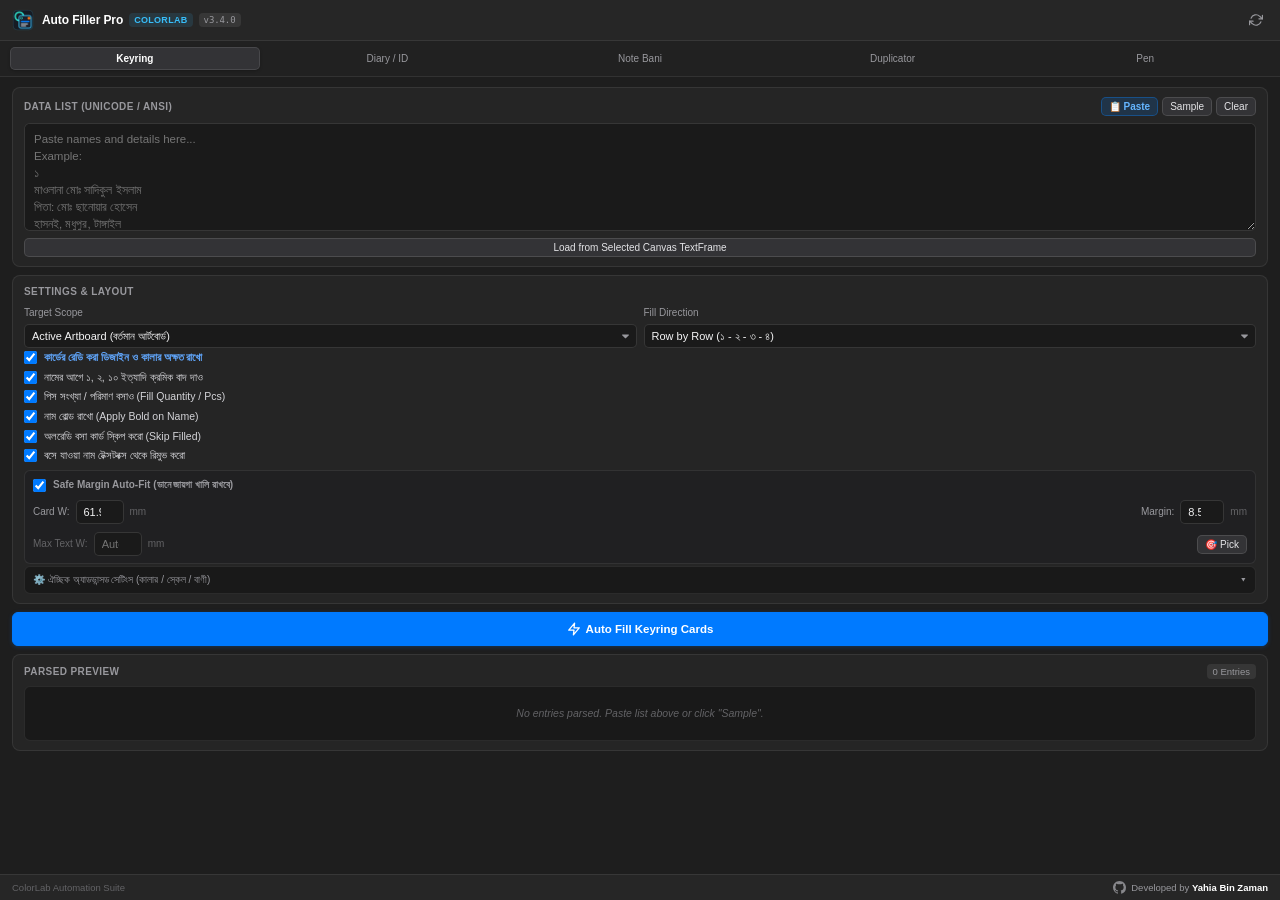
==== commit 454cfa2e: "feat(pen): replace Canvas Move with Pen Strip Auto-Filler & smart mm fit (v3.4.0)" ====
--- a/index.html
+++ b/index.html
@@ -4,7 +4,7 @@
     <meta charset="UTF-8">
     <meta name="viewport" content="width=device-width, initial-scale=1.0">
     <title>Auto Filler Pro — ColorLab</title>
-    <link rel="stylesheet" href="css/style.css?v=3.3.0">
+    <link rel="stylesheet" href="css/style.css?v=3.4.0">
     <script>
     function switchTab(tabId) {
         if (!tabId) return;
@@ -54,7 +54,7 @@
             <div class="brand-title">
                 <span>Auto Filler Pro</span>
                 <span class="brand-sub">ColorLab</span>
-                <span class="version-badge">v3.3</span>
+                <span class="version-badge">v3.4.0</span>
             </div>
         </div>
         <div class="header-actions">
@@ -74,7 +74,7 @@
         <button type="button" class="tab-btn" data-tab="tab-diary" onclick="switchTab('tab-diary')">Diary / ID</button>
         <button type="button" class="tab-btn" data-tab="tab-note-bani" onclick="switchTab('tab-note-bani')">Note Bani</button>
         <button type="button" class="tab-btn" data-tab="tab-duplicate" onclick="switchTab('tab-duplicate')">Duplicator</button>
-        <button type="button" class="tab-btn" data-tab="tab-canvas-move" onclick="switchTab('tab-canvas-move')">Canvas Move</button>
+        <button type="button" class="tab-btn" data-tab="tab-pen" onclick="switchTab('tab-pen')">Pen</button>
     </nav>
 
     <!-- Main Scrollable Content -->
@@ -157,6 +157,29 @@
                         <input type="checkbox" id="chkAutoRemoveFilledKeyring" checked>
                         <span>বসে যাওয়া নাম টেক্সটবক্স থেকে রিমুভ করো</span>
                     </label>
+                </div>
+
+                <!-- Safe Margin Auto-Fit (Always visible for Keyrings) -->
+                <div class="control-group safefit-box">
+                    <label class="checkbox-label checkbox-highlight" style="margin-bottom: 4px;">
+                        <input type="checkbox" id="chkAutoFitKeyring" checked>
+                        <span>Safe Margin Auto-Fit (ডানে জায়গা খালি রাখবে)</span>
+                    </label>
+                    <div class="flex-row gap-6" style="margin-bottom: 4px;">
+                        <span style="font-size: 10px; color: #98989d;">Card W:</span>
+                        <input type="number" id="inputCardWidthKeyring" min="10" max="500" step="0.1" value="61.9" placeholder="Auto" style="width: 48px; text-align: center;" title="Physical cut width of keyring card in mm (e.g. 61.9). Prevents grouped numbers or bleed from shifting Safe Margin. Leave blank for Auto.">
+                        <span style="font-size: 10px; color: #636366;">mm</span>
+                        <span style="font-size: 10px; color: #98989d; margin-left: auto;">Margin:</span>
+                        <input type="number" id="inputSafeRightMarginKeyring" min="0" max="50" step="0.5" value="8.5" style="width: 44px; text-align: center;" title="Minimum empty margin on card right edge (mm)">
+                        <span style="font-size: 10px; color: #636366;">mm</span>
+                    </div>
+                    <div class="flex-row gap-6">
+                        <span style="font-size: 10px; color: #636366;">Max Text W:</span>
+                        <input type="number" id="inputSafeWidthKeyring" min="10" max="500" step="0.5" value="" placeholder="Auto" style="width: 48px; text-align: center;" title="Optional manual Max Width (mm). Leave blank for auto (Card Right minus Safe Margin).">
+                        <span style="font-size: 10px; color: #636366;">mm</span>
+                        <button type="button" id="btnPickSafeWidthKeyring" class="btn btn-sm" style="margin-left: auto;" title="Pick Max Width from canvas selection">🎯 Pick</button>
+                    </div>
+                    <input type="hidden" id="inputMinHScaleKeyring" value="35">
                 </div>
 
                 <!-- Optional Advanced Controls -->
@@ -218,20 +241,6 @@
                                     <button type="button" id="btnResetIndexKeyring" class="btn btn-sm" style="flex: 1;" title="Reset to #1">Reset</button>
                                 </div>
                             </div>
-                        </div>
-
-                        <div class="control-group safefit-box">
-                            <label class="checkbox-label checkbox-highlight" style="margin-bottom: 4px;">
-                                <input type="checkbox" id="chkAutoFitKeyring">
-                                <span>Safe Margin Auto-Fit (প্রয়োজন হলে)</span>
-                            </label>
-                            <div class="flex-row gap-6">
-                                <span style="font-size: 10px; color: #98989d;">Max Width:</span>
-                                <input type="number" id="inputSafeWidthKeyring" min="10" max="500" step="0.5" value="45" style="width: 52px; text-align: center;">
-                                <span style="font-size: 10px; color: #636366;">mm</span>
-                                <button type="button" id="btnPickSafeWidthKeyring" class="btn btn-sm" style="margin-left: auto;">🎯 Pick</button>
-                            </div>
-                            <input type="hidden" id="inputMinHScaleKeyring" value="60">
                         </div>
                     </div>
                 </details>
@@ -720,45 +729,257 @@
             </button>
         </div>
 
-        <!-- TAB 4: Canvas Move -->
-        <div id="tab-canvas-move" class="tab-pane">
-            <div class="section-box">
-                <div class="section-header">
-                    <span class="section-title">Canvas Direct Placement</span>
-                </div>
-                <p style="font-size: 10.5px; color: #98989d; line-height: 1.4;">
-                    Select blank template cards on canvas and floating text frames, then move them directly into position.
-                </p>
+        <!-- TAB 5: Pen Strip Auto-Filler -->
+        <div id="tab-pen" class="tab-pane">
+            <!-- Data List -->
+            <div class="section-box">
+                <div class="section-header">
+                    <span class="section-title">Pen Data List (নাম ও সংখ্যা)</span>
+                    <div class="flex-row gap-4">
+                        <button type="button" id="btnPastePen" class="btn btn-sm btn-accent" title="Paste pen entries from clipboard">📋 Paste</button>
+                        <button type="button" id="btnLoadSamplePen" class="btn btn-sm">Sample</button>
+                        <button type="button" id="btnClearPen" class="btn btn-sm">Clear</button>
+                    </div>
+                </div>
+
+                <textarea id="rawTextInputPen" placeholder="কলমের নামের লিস্ট এখানে পেস্ট করুন...
+উদাহরণ:
+১. হা: মাও: মুহা: শাহ আলম (শুয়াইব)
+পিতা: মুহা: কিতাব আলী
+ভাটিয়া মড়লপাড়া, করিমগঞ্জ, কিশোরগঞ্জ
+০১৮৪২২৫২৫৯১৯
+সংখ্যা: ২০
+
+২. মাওলানা মুহা: মারুফ আহমেদ
+পিতা: মুহা: আলাউদ্দিন প্রামানিক
+কামারপাড়া, বাগাতিপাড়া, নাটোর | ০১৩১৯১৫২৪৮২
+৩০"></textarea>
+
+                <button type="button" id="btnLoadSelectionPen" class="btn btn-sm" style="width: 100%;">
+                    Load from Selected Canvas TextFrame
+                </button>
+
+                <div class="flex-row gap-4">
+                    <button type="button" id="btnPickSamplePen" class="btn btn-sm btn-accent" style="flex: 1;" title="Select 1st formatted Pen card on canvas to lock exact color, font &amp; horizontal space">
+                        🎯 Pick 1st Card
+                    </button>
+                    <button type="button" id="btnPickBoxPen" class="btn btn-sm" style="flex: 1;" title="Select target area rectangle (e.g. 25x5mm) on canvas">
+                        📐 Pick Box (mm)
+                    </button>
+                    <button type="button" id="btnScanPenCards" class="btn btn-sm" title="Scan Pen cards on sheet">
+                        🔍 Scan
+                    </button>
+                    <button type="button" id="btnResetSamplePen" class="btn btn-sm" style="display: none;" title="Clear locked 1st card / box reference">
+                        ✕
+                    </button>
+                </div>
+
+                <div class="slot-status-bar">
+                    <span id="penSlotStatusText">Auto: ১ম কার্ডের কালার ও মাপ অনুযায়ী বসবে</span>
+                    <span id="penSlotCountBadge" class="slot-pill">Auto</span>
+                </div>
+            </div>
+
+            <!-- Settings & Horizontal Fit -->
+            <div class="section-box">
+                <div class="section-header">
+                    <span class="section-title">Pen Layout &amp; Smart Fit</span>
+                </div>
 
                 <div class="grid-2">
                     <div class="control-group">
-                        <label for="selectCardSort">Card Direction</label>
-                        <select id="selectCardSort">
-                            <option value="column" selected>Column-wise</option>
-                            <option value="zigzag">Row by Row</option>
-                        </select>
-                    </div>
-                    <div class="control-group">
-                        <label for="selectTextSort">Text Direction</label>
-                        <select id="selectTextSort">
-                            <option value="column" selected>Column-wise</option>
-                            <option value="zigzag">Row by Row</option>
-                        </select>
-                    </div>
-                </div>
-            </div>
-
-            <button type="button" id="btnPlaceCanvasText" class="btn btn-primary" style="width: 100%;">
-                <svg width="14" height="14" viewBox="0 0 24 24" fill="none" stroke="currentColor" stroke-width="2" stroke-linecap="round" stroke-linejoin="round">
-                    <polyline points="5 9 2 12 5 15"></polyline>
-                    <polyline points="9 5 12 2 15 5"></polyline>
-                    <polyline points="15 19 12 22 9 19"></polyline>
-                    <polyline points="19 9 22 12 19 15"></polyline>
-                    <line x1="2" y1="12" x2="22" y2="12"></line>
-                    <line x1="12" y1="2" x2="12" y2="22"></line>
+                        <label for="selectScopePen">Target Scope</label>
+                        <select id="selectScopePen">
+                            <option value="artboard" selected>Active Artboard (বর্তমান আর্টবোর্ড)</option>
+                            <option value="selection">Selected Cards (সিলেক্টেড কার্ড)</option>
+                            <option value="all_artboards">All Artboards (সব আর্টবোর্ড)</option>
+                        </select>
+                    </div>
+                    <div class="control-group">
+                        <label for="selectFillOrderPen">Fill Direction</label>
+                        <select id="selectFillOrderPen">
+                            <option value="column" selected>Column-wise (উপর → নিচ)</option>
+                            <option value="zigzag">Row by Row (বাম → ডান)</option>
+                        </select>
+                    </div>
+                </div>
+
+                <!-- Target mm Box & Line-by-Line Scale Engine -->
+                <div class="control-group safefit-box">
+                    <label class="checkbox-label checkbox-highlight" style="margin-bottom: 4px;">
+                        <input type="checkbox" id="chkAutoFitPen" checked>
+                        <span>১ম কার্ড / নির্দিষ্ট mm বক্স অনুযায়ী ফিট করো</span>
+                    </label>
+                    <div class="grid-2" style="margin-bottom: 4px;">
+                        <div class="flex-row gap-4">
+                            <span style="font-size: 10px; color: #98989d; white-space: nowrap;">Width:</span>
+                            <input type="text" id="inputTargetWidthPen" value="Auto" placeholder="Auto" style="text-align: center; font-weight: 600;" title="Exact horizontal width in mm (e.g. 25). Leave Auto to match 1st card or inner box.">
+                            <span style="font-size: 10px; color: #636366;">mm</span>
+                        </div>
+                        <div class="flex-row gap-4">
+                            <span style="font-size: 10px; color: #98989d; white-space: nowrap;">Height:</span>
+                            <input type="text" id="inputTargetHeightPen" value="Auto" placeholder="Auto" style="text-align: center; font-weight: 600;" title="Optional max vertical height in mm (e.g. 5). Leave Auto to match 1st card.">
+                            <span style="font-size: 10px; color: #636366;">mm</span>
+                        </div>
+                    </div>
+
+                    <label class="checkbox-label" style="margin-bottom: 5px;">
+                        <input type="checkbox" id="chkExpandShortPen" checked>
+                        <span>ছোট নাম ও পিতার লাইন প্রয়োজনে চওড়া করো (Expand Short)</span>
+                    </label>
+
+                    <div class="grid-3">
+                        <div class="control-group">
+                            <label for="inputMaxNameHScalePen" title="Name Horizontal Scale Range (Min - Max %)">Name Max %</label>
+                            <input type="number" id="inputMaxNameHScalePen" min="100" max="200" value="130" style="text-align: center;">
+                        </div>
+                        <div class="control-group">
+                            <label for="inputMaxFatherHScalePen" title="Father Horizontal Scale Range (Max %)">Father Max %</label>
+                            <input type="number" id="inputMaxFatherHScalePen" min="100" max="200" value="115" style="text-align: center;">
+                        </div>
+                        <div class="control-group">
+                            <label for="inputMinLastHScalePen" title="Minimum horizontal scale for long Address + Phone line">Last Min %</label>
+                            <input type="number" id="inputMinLastHScalePen" min="25" max="95" value="35" style="text-align: center;">
+                        </div>
+                    </div>
+                </div>
+
+                <!-- Core Pen Checkboxes -->
+                <div class="checkbox-list" style="margin-top: 2px;">
+                    <label class="checkbox-label checkbox-highlight">
+                        <input type="checkbox" id="chkKeepCard1StylePen" checked>
+                        <span>১ম কার্ডের কালার, ফন্ট ও সাইজ সবগুলোতে বসাও</span>
+                    </label>
+                    <label class="checkbox-label">
+                        <input type="checkbox" id="chkMakeBoldPen" checked>
+                        <span>নাম বোল্ড রাখো (Apply Bold on Name)</span>
+                    </label>
+                    <label class="checkbox-label">
+                        <input type="checkbox" id="chkCombineAddressPhonePen" checked>
+                        <span>ঠিকানা ও মোবাইল এক লাইনে বসাও (Address | Phone)</span>
+                    </label>
+                    <label class="checkbox-label">
+                        <input type="checkbox" id="chkStripNumberPen" checked>
+                        <span>নামের আগে ১, ২ ইত্যাদি ক্রমিক বাদ দাও</span>
+                    </label>
+                    <label class="checkbox-label">
+                        <input type="checkbox" id="chkFillQtyPen" checked>
+                        <span>পাশের সংখ্যা / পিস বসাও (Fill Side Number)</span>
+                    </label>
+                    <label class="checkbox-label">
+                        <input type="checkbox" id="chkSkipFirstCardPen">
+                        <span>১ম কার্ডটি অপরিবর্তিত রাখো (Skip 1st Reference Card)</span>
+                    </label>
+                    <label class="checkbox-label">
+                        <input type="checkbox" id="chkSkipFilledPen" checked>
+                        <span>অলরেডি বসা কার্ড স্কিপ করো (Skip Already Placed)</span>
+                    </label>
+                    <label class="checkbox-label">
+                        <input type="checkbox" id="chkAutoRemoveFilledPen" checked>
+                        <span>বসে যাওয়া নাম টেক্সটবক্স থেকে রিমুভ করো</span>
+                    </label>
+                </div>
+
+                <!-- Optional Advanced Controls -->
+                <details class="advanced-panel">
+                    <summary>
+                        <span>⚙️ ঐচ্ছিক অ্যাডভান্সড সেটিংস (কালার / সংখ্যা / স্কেল লিমিট)</span>
+                        <span>▾</span>
+                    </summary>
+                    <div class="flex-col gap-7">
+                        <div class="grid-2">
+                            <div class="control-group">
+                                <label for="selectQtyFormatPen">Side Number Format</label>
+                                <select id="selectQtyFormatPen">
+                                    <option value="auto" selected>Auto (১ম কার্ড অনুযায়ী)</option>
+                                    <option value="en">English (20, 10, 30)</option>
+                                    <option value="bn">বাংলা (২০, ১০, ৩০)</option>
+                                </select>
+                            </div>
+                            <div class="control-group">
+                                <label for="inputStartIndexPen">Start Entry #</label>
+                                <div class="flex-row gap-4">
+                                    <input type="number" id="inputStartIndexPen" value="1" min="1" style="width: 52px; text-align: center;">
+                                    <button type="button" id="btnResetIndexPen" class="btn btn-sm" style="flex: 1;" title="Reset to #1">Reset</button>
+                                </div>
+                            </div>
+                        </div>
+
+                        <div class="grid-3">
+                            <div class="control-group">
+                                <label for="inputMinNameHScalePen">Name Min %</label>
+                                <input type="number" id="inputMinNameHScalePen" min="25" max="95" value="45" style="text-align: center;">
+                            </div>
+                            <div class="control-group">
+                                <label for="inputMinFatherHScalePen">Father Min %</label>
+                                <input type="number" id="inputMinFatherHScalePen" min="25" max="95" value="45" style="text-align: center;">
+                            </div>
+                            <div class="control-group">
+                                <label for="inputMinFontSizePen">Min Size (pt)</label>
+                                <input type="number" id="inputMinFontSizePen" min="3" max="10" step="0.5" value="4.0" style="text-align: center;">
+                            </div>
+                        </div>
+
+                        <label class="checkbox-label">
+                            <input type="checkbox" id="chkOverrideColorPen">
+                            <span>১ম কার্ডের বদলে নিচের কাস্টম Name Color ব্যবহার করো</span>
+                        </label>
+
+                        <div class="control-group">
+                            <div class="flex-between">
+                                <label>Custom Name Color (ঐচ্ছিক)</label>
+                                <span id="labelColorNamePen" style="font-size: 10px; color: #98989d; font-family: monospace;">#A22F10</span>
+                            </div>
+                            <div class="color-picker-wrapper">
+                                <input type="color" id="colorPickerPen" value="#A22F10" class="color-input-native" title="Choose custom name color">
+                                <input type="text" id="colorHexPen" value="#A22F10" style="width: 78px; text-transform: uppercase; font-family: monospace; font-size: 10.5px; text-align: center;">
+                                <button type="button" id="btnPickColorPen" class="btn btn-sm" style="flex: 1;" title="Sample color from selected canvas text/object">
+                                    Pick from Canvas
+                                </button>
+                            </div>
+                            <div class="color-swatch-bar">
+                                <span style="font-size: 9.5px; color: #636366;">Presets:</span>
+                                <div class="pen-color-swatch active" data-color="#A22F10" style="background:#A22F10;" title="Crimson Red"></div>
+                                <div class="pen-color-swatch" data-color="#9C1A1A" style="background:#9C1A1A;" title="Maroon"></div>
+                                <div class="pen-color-swatch" data-color="#006F9A" style="background:#006F9A;" title="Deep Teal"></div>
+                                <div class="pen-color-swatch" data-color="#000000" style="background:#000000;" title="Solid Black"></div>
+                                <div class="pen-color-swatch" data-color="#1E5AA8" style="background:#1E5AA8;" title="Royal Blue"></div>
+                                <div class="pen-color-swatch" data-color="#1B6E3F" style="background:#1B6E3F;" title="Islamic Green"></div>
+                            </div>
+                            <div class="cmyk-control-bar">
+                                <span style="color: #98989d; font-weight: 600;">CMYK:</span>
+                                <label>C: <input type="number" id="inputColorC_Pen" min="0" max="100" value="20">%</label>
+                                <label>M: <input type="number" id="inputColorM_Pen" min="0" max="100" value="90">%</label>
+                                <label>Y: <input type="number" id="inputColorY_Pen" min="0" max="100" value="100">%</label>
+                                <label>K: <input type="number" id="inputColorK_Pen" min="0" max="100" value="15">%</label>
+                            </div>
+                        </div>
+                    </div>
+                </details>
+            </div>
+
+            <!-- Action Buttons -->
+            <button type="button" id="btnAutoFillPen" class="btn btn-primary" style="width: 100%;">
+                <svg width="14" height="14" viewBox="0 0 24 24" fill="none" stroke="currentColor" stroke-width="2.2" stroke-linecap="round" stroke-linejoin="round">
+                    <polygon points="13 2 3 14 12 14 11 22 21 10 12 10 13 2"></polygon>
                 </svg>
-                <span class="btn-label">Move &amp; Place Text into Cards</span>
+                <span class="btn-label">Auto Fill Pen Cards</span>
             </button>
+
+            <button type="button" id="btnFormatExistingPen" class="btn btn-outline-action" style="width: 100%;" title="Format and fit already-entered text on canvas cards to match Card 1 &amp; target mm box without re-pasting">
+                <span class="btn-label">✨ Style &amp; Fit Existing Canvas Cards</span>
+            </button>
+
+            <!-- Preview Section -->
+            <div class="section-box">
+                <div class="section-header">
+                    <span class="section-title">Parsed Pen Entries</span>
+                    <span id="entriesCountBadgePen" class="badge">0 Entries</span>
+                </div>
+                <div id="previewListPen" class="preview-container">
+                    <div class="empty-text">No entries parsed. Paste pen list above or click "Sample".</div>
+                </div>
+            </div>
         </div>
 
     </main>
@@ -789,7 +1010,7 @@
 
     <!-- Scripts -->
     <script src="js/CSInterface.js"></script>
-    <script src="js/main.js?v=3.3.0"></script>
+    <script src="js/main.js?v=3.4.0"></script>
     <script>
     function openAuthorProfile(e) {
         if (e) { e.preventDefault(); e.stopPropagation(); }
--- a/css/style.css
+++ b/css/style.css
@@ -528,6 +528,28 @@
   box-shadow: none;
 }
 
+.btn-outline-action {
+  background: rgba(255, 255, 255, 0.04);
+  border: 1px solid rgba(255, 255, 255, 0.14);
+  border-radius: 6px;
+  border-radius: var(--radius-md);
+  color: #d4d4d8;
+  font-weight: 500;
+  font-size: 10.5px;
+  padding: 6px 10px;
+}
+
+.btn-outline-action:hover {
+  background: rgba(255, 255, 255, 0.1);
+  border-color: rgba(255, 255, 255, 0.24);
+  color: #ffffff;
+}
+
+.btn-outline-action:disabled {
+  opacity: 0.45;
+  cursor: not-allowed;
+}
+
 /* Grid & Layouts (Chrome 41 flex fallback + Chrome 57+/74+ CSS Grid) */
 .grid-2,
 .grid-3 {
@@ -687,7 +709,8 @@
   margin-left: 5px;
 }
 
-.color-swatch {
+.color-swatch,
+.pen-color-swatch {
   width: 18px;
   height: 18px;
   border-radius: 4px;
@@ -696,12 +719,14 @@
   transition: transform 0.1s, border-color 0.1s;
 }
 
-.color-swatch:hover {
+.color-swatch:hover,
+.pen-color-swatch:hover {
   transform: scale(1.12);
   border-color: #ffffff;
 }
 
-.color-swatch.active {
+.color-swatch.active,
+.pen-color-swatch.active {
   border: 2px solid #007aff;
   border: 2px solid var(--apple-blue);
   box-shadow: 0 0 0 1px #ffffff;
